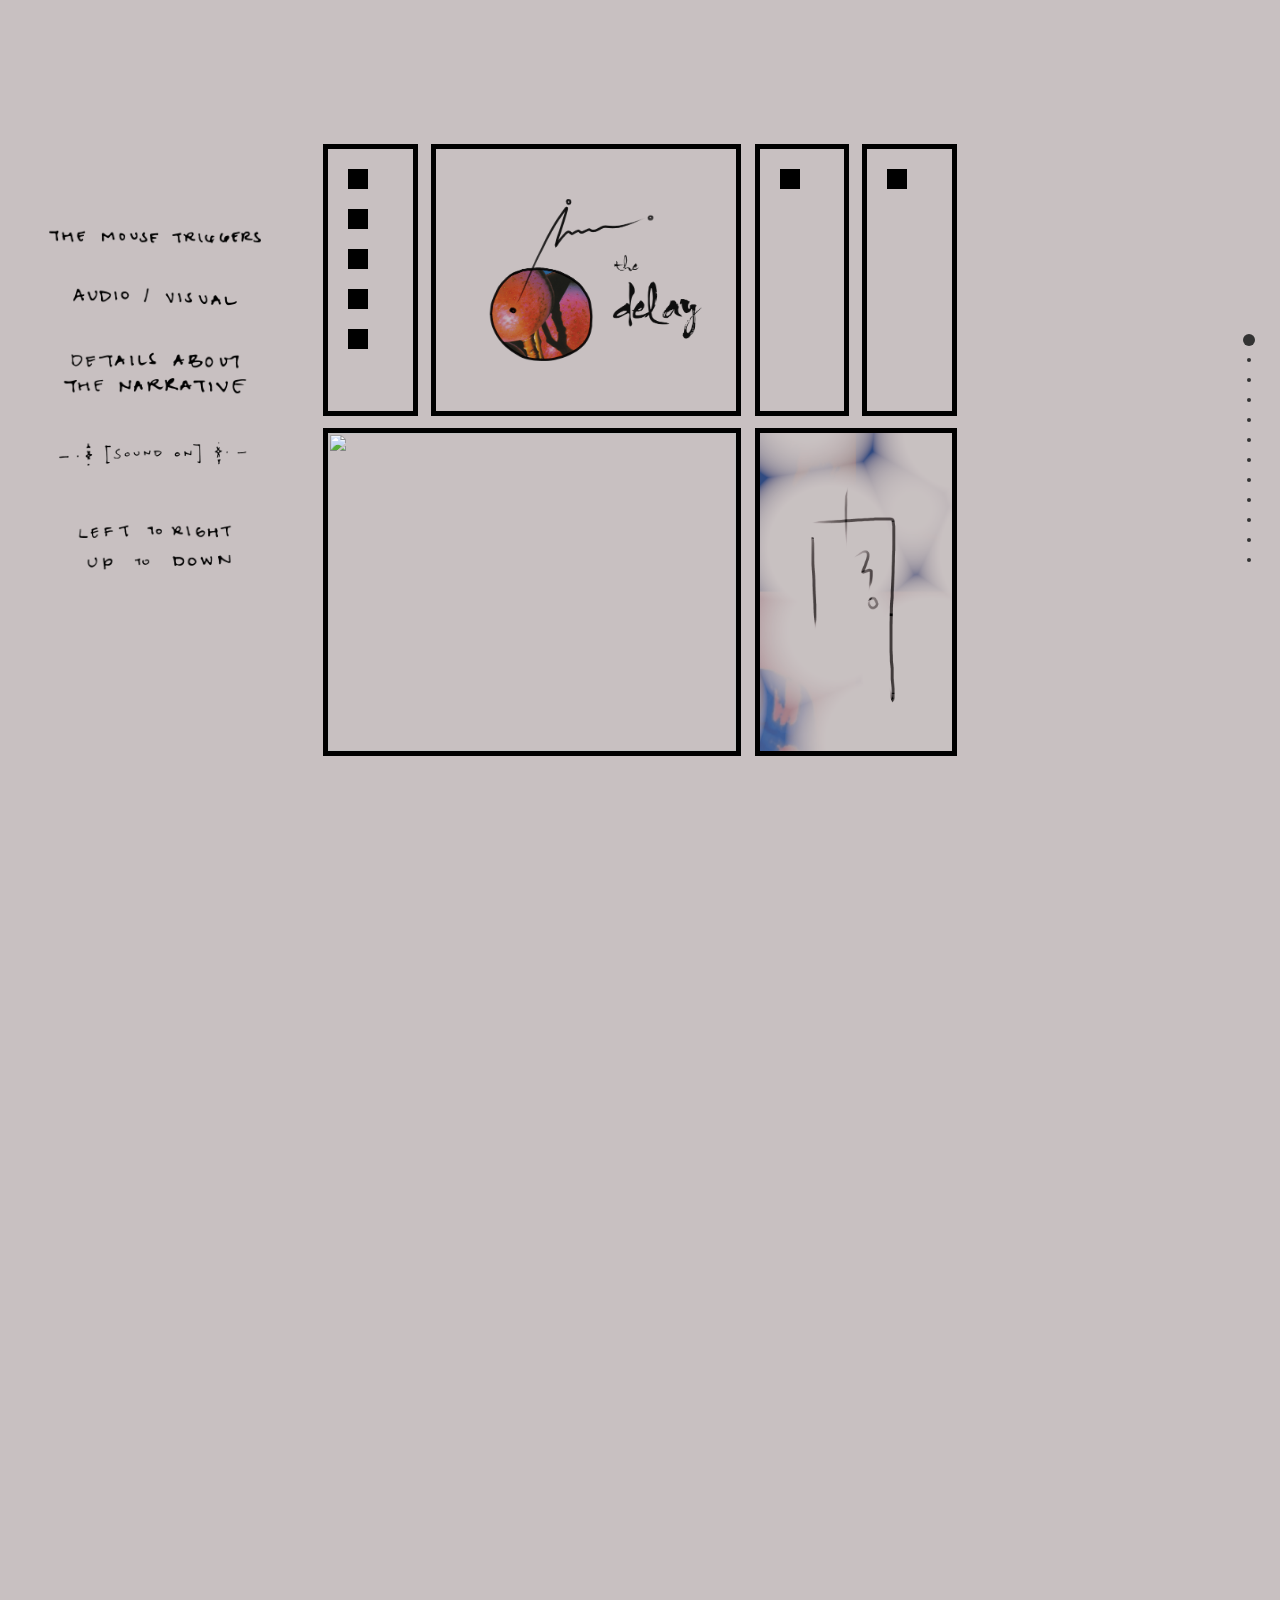
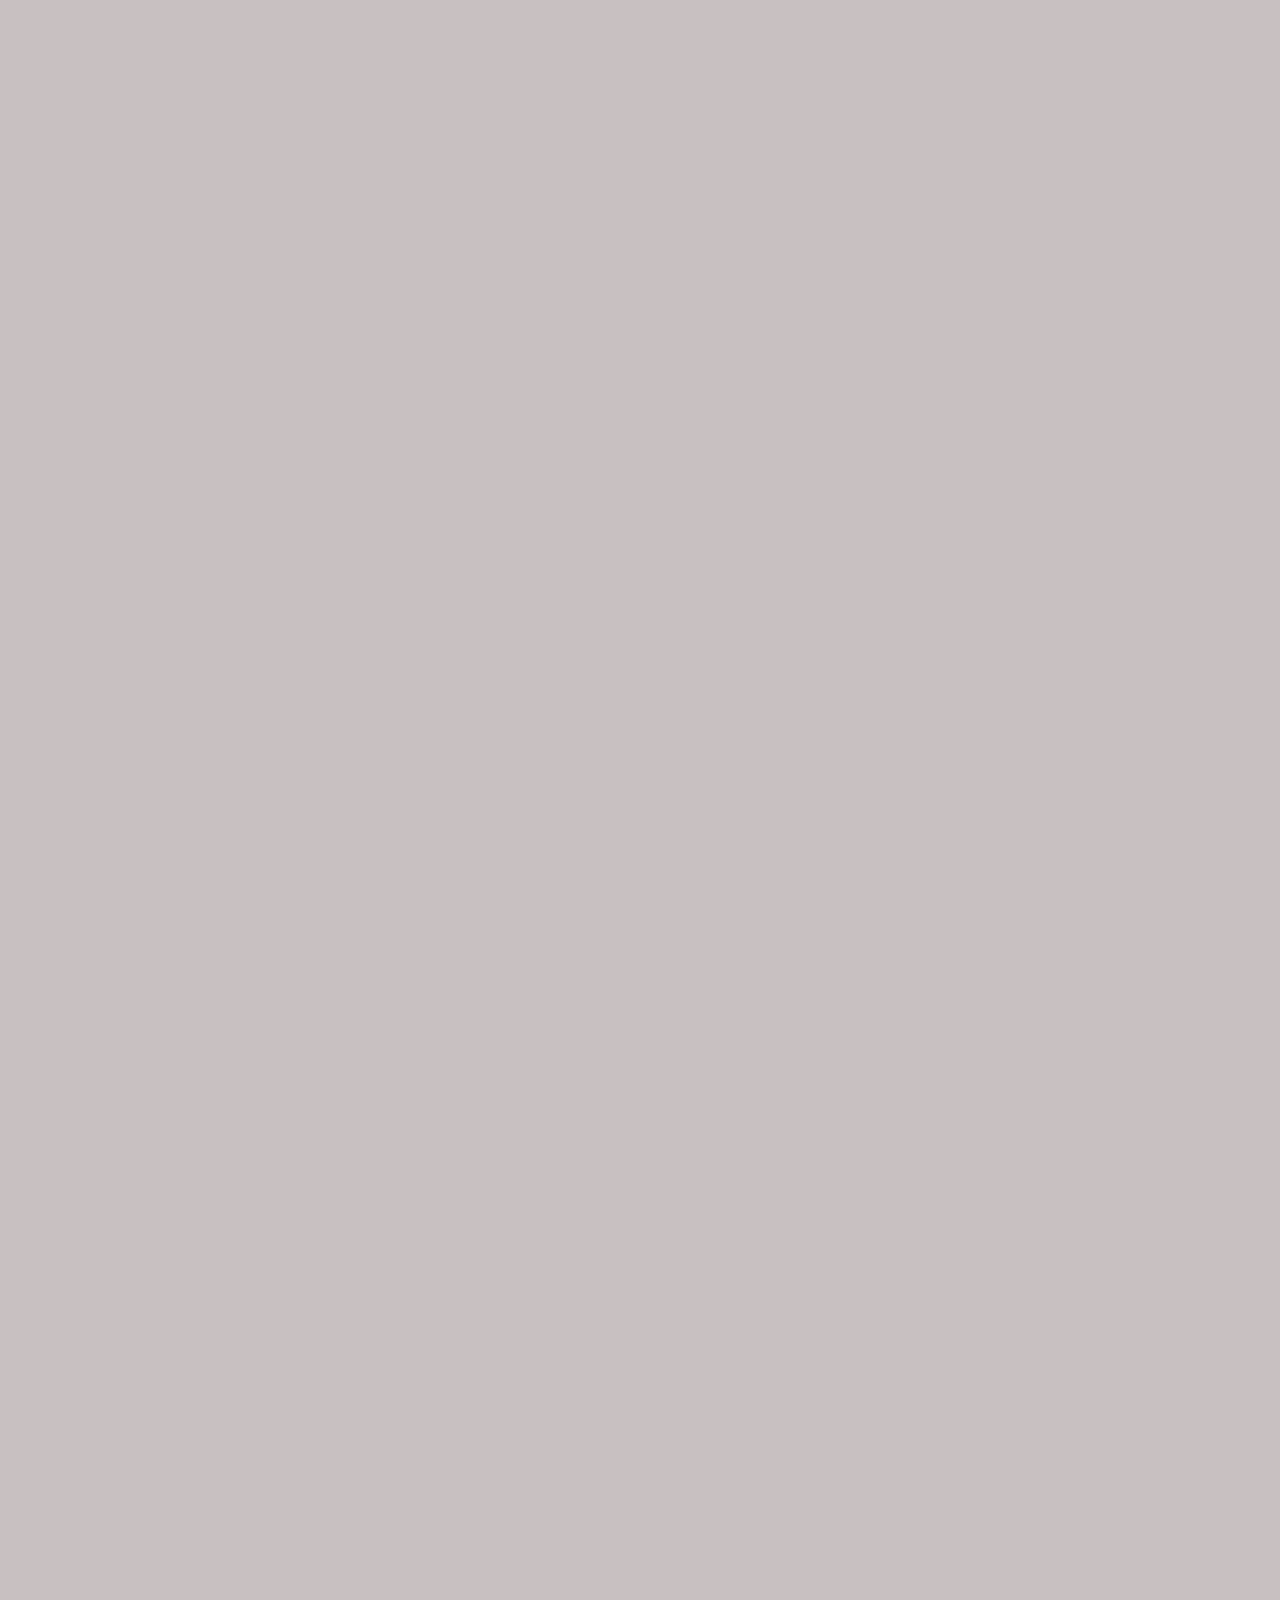
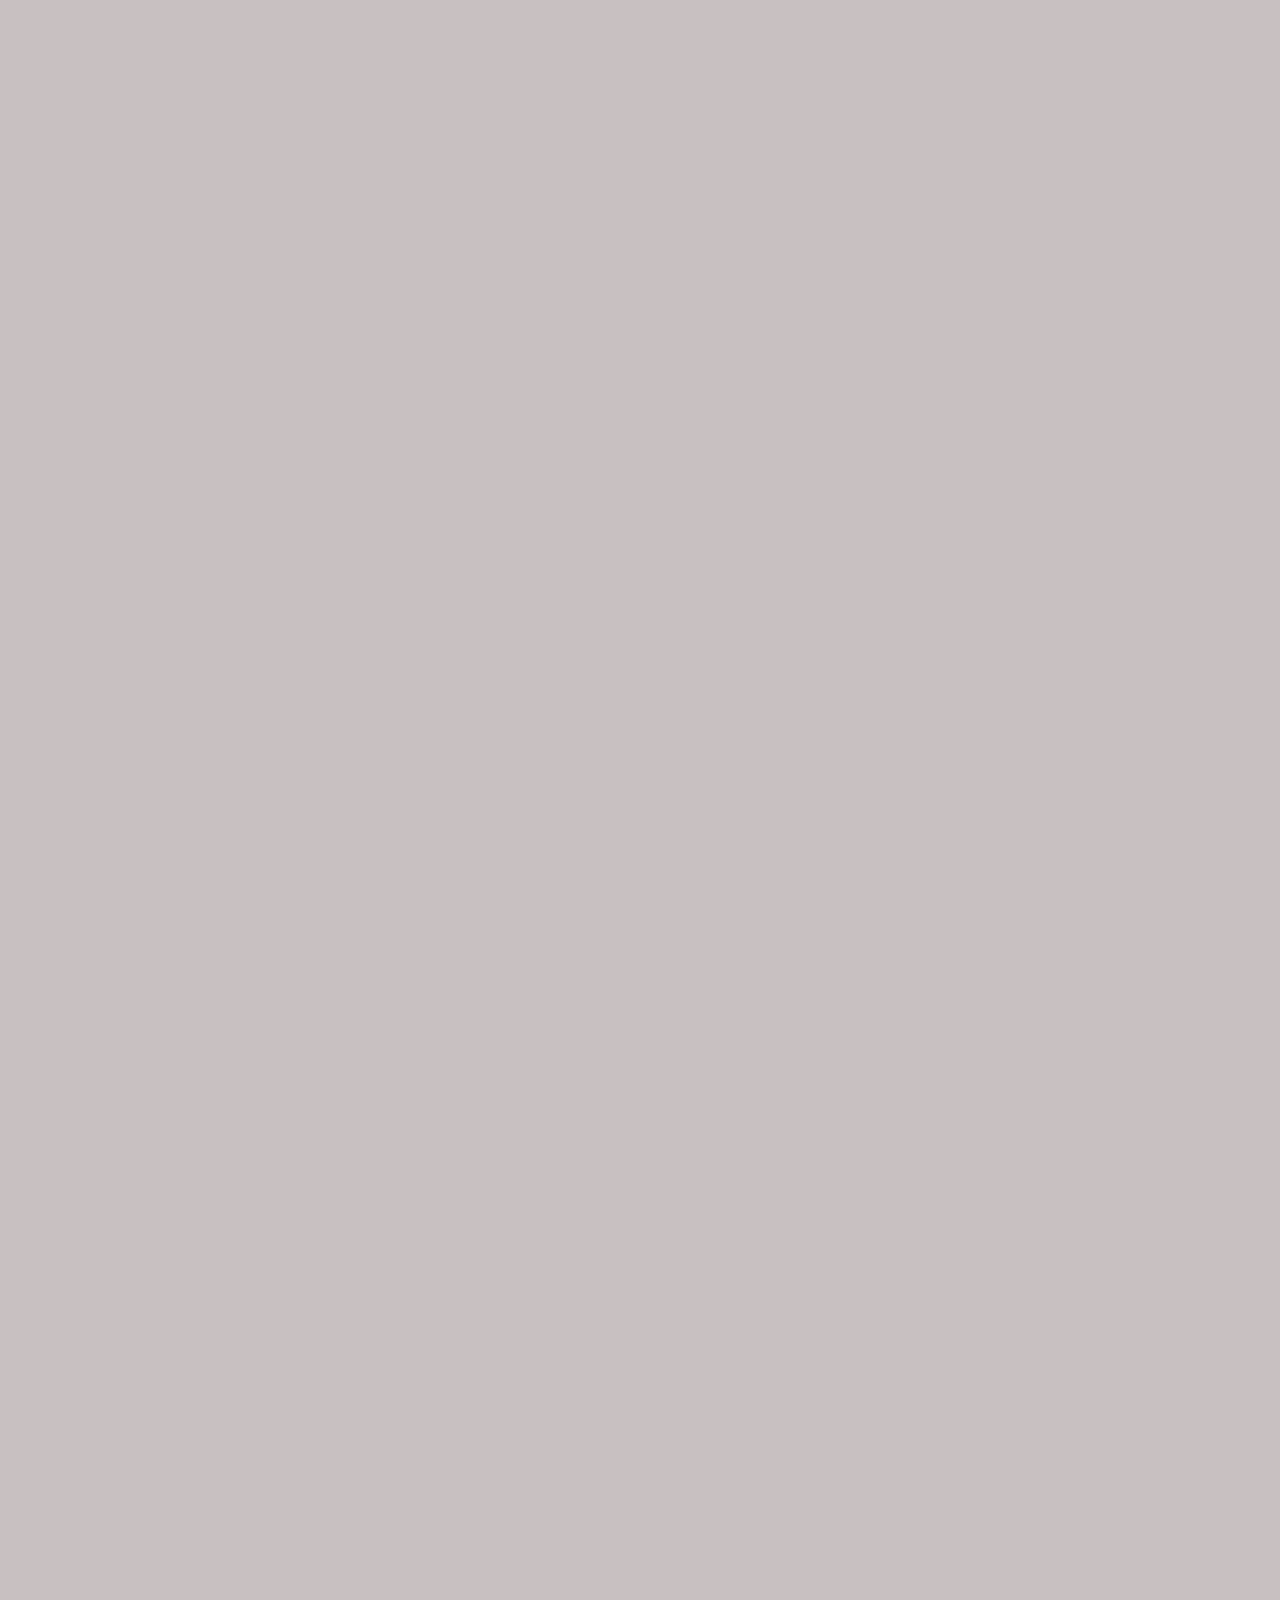
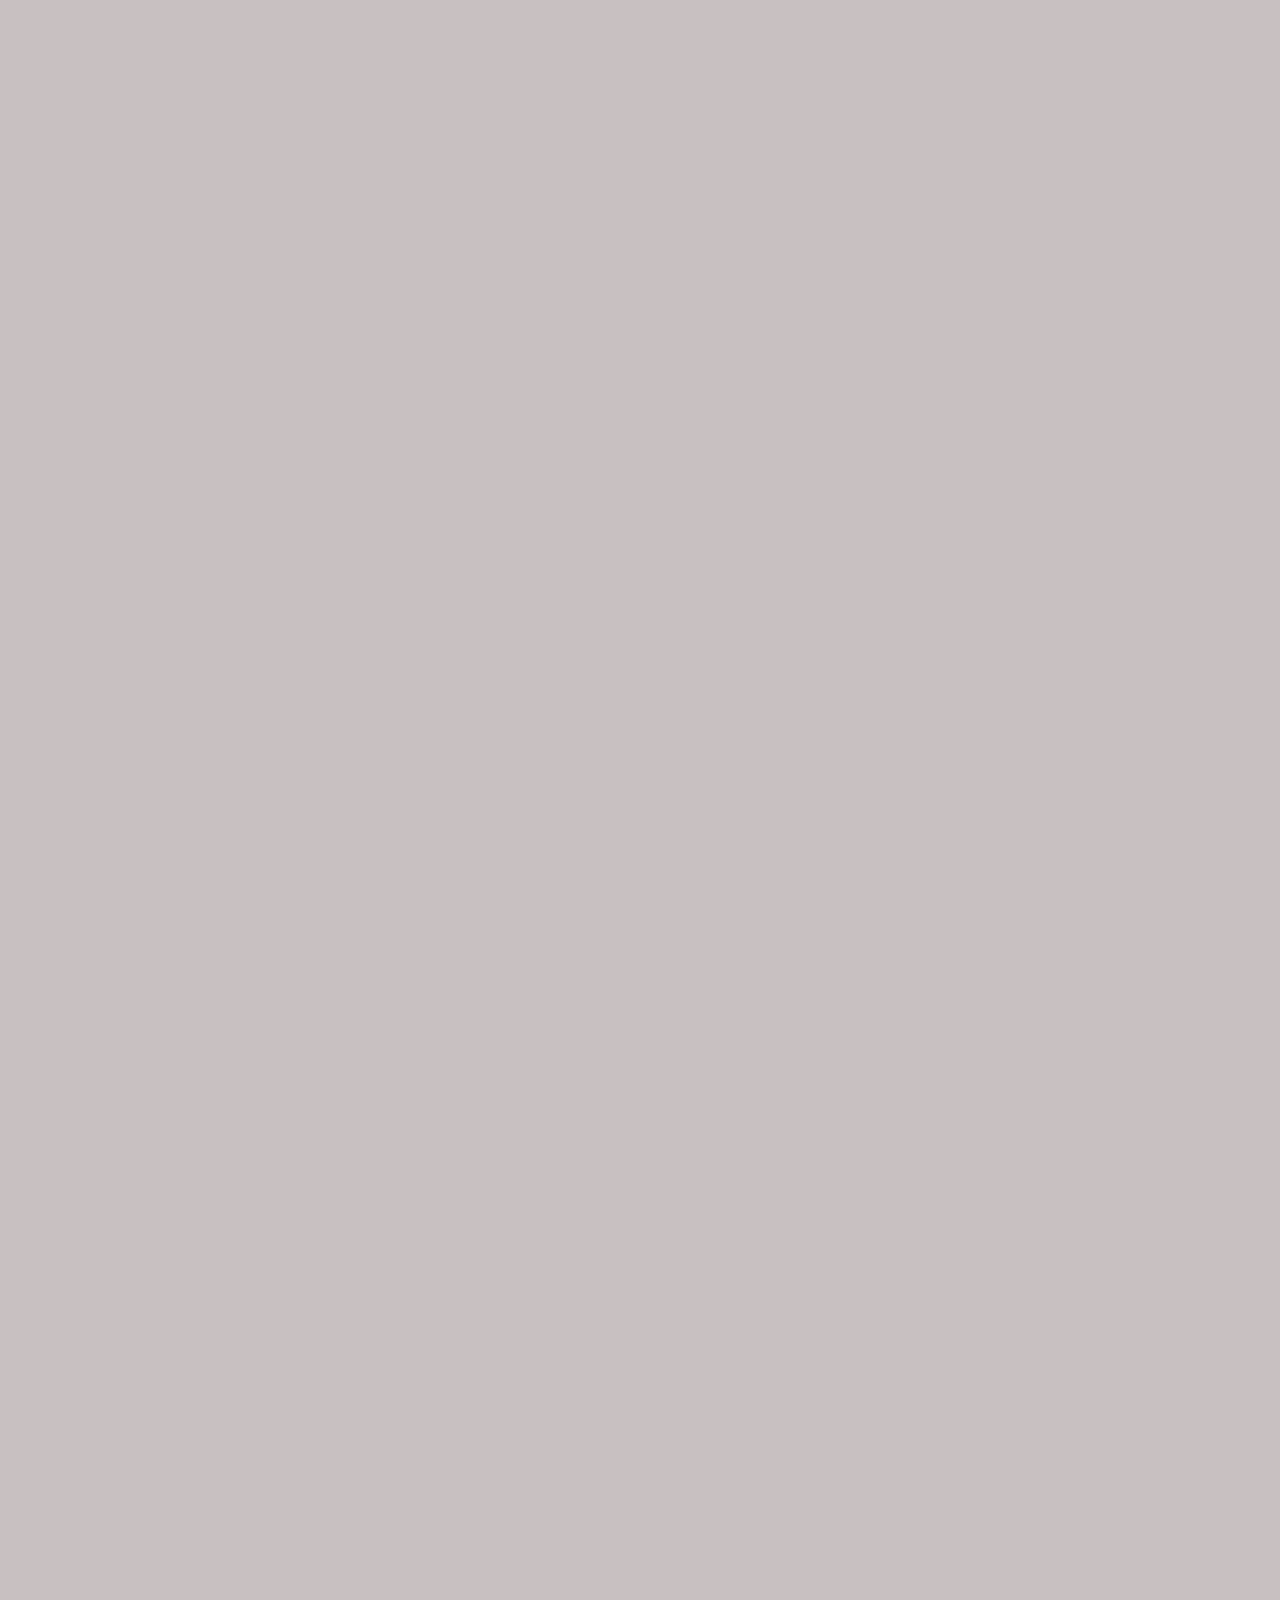
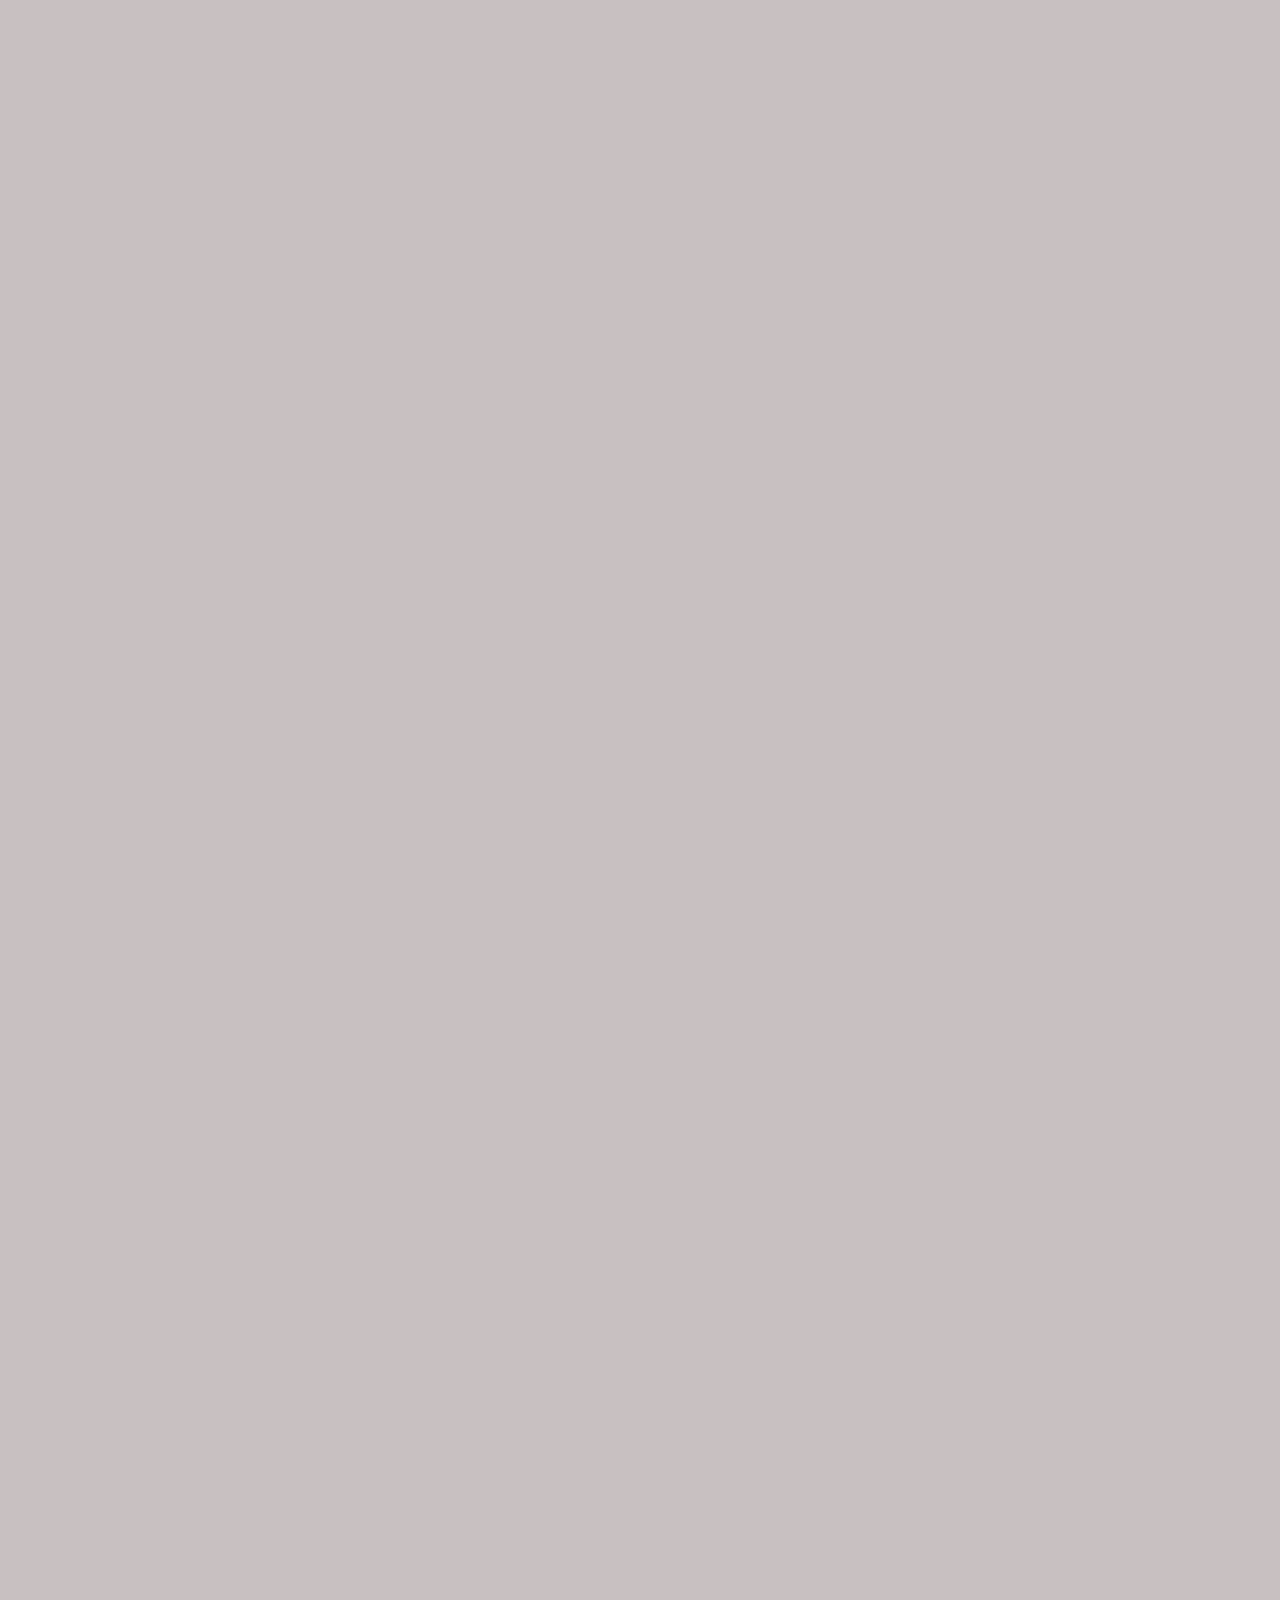
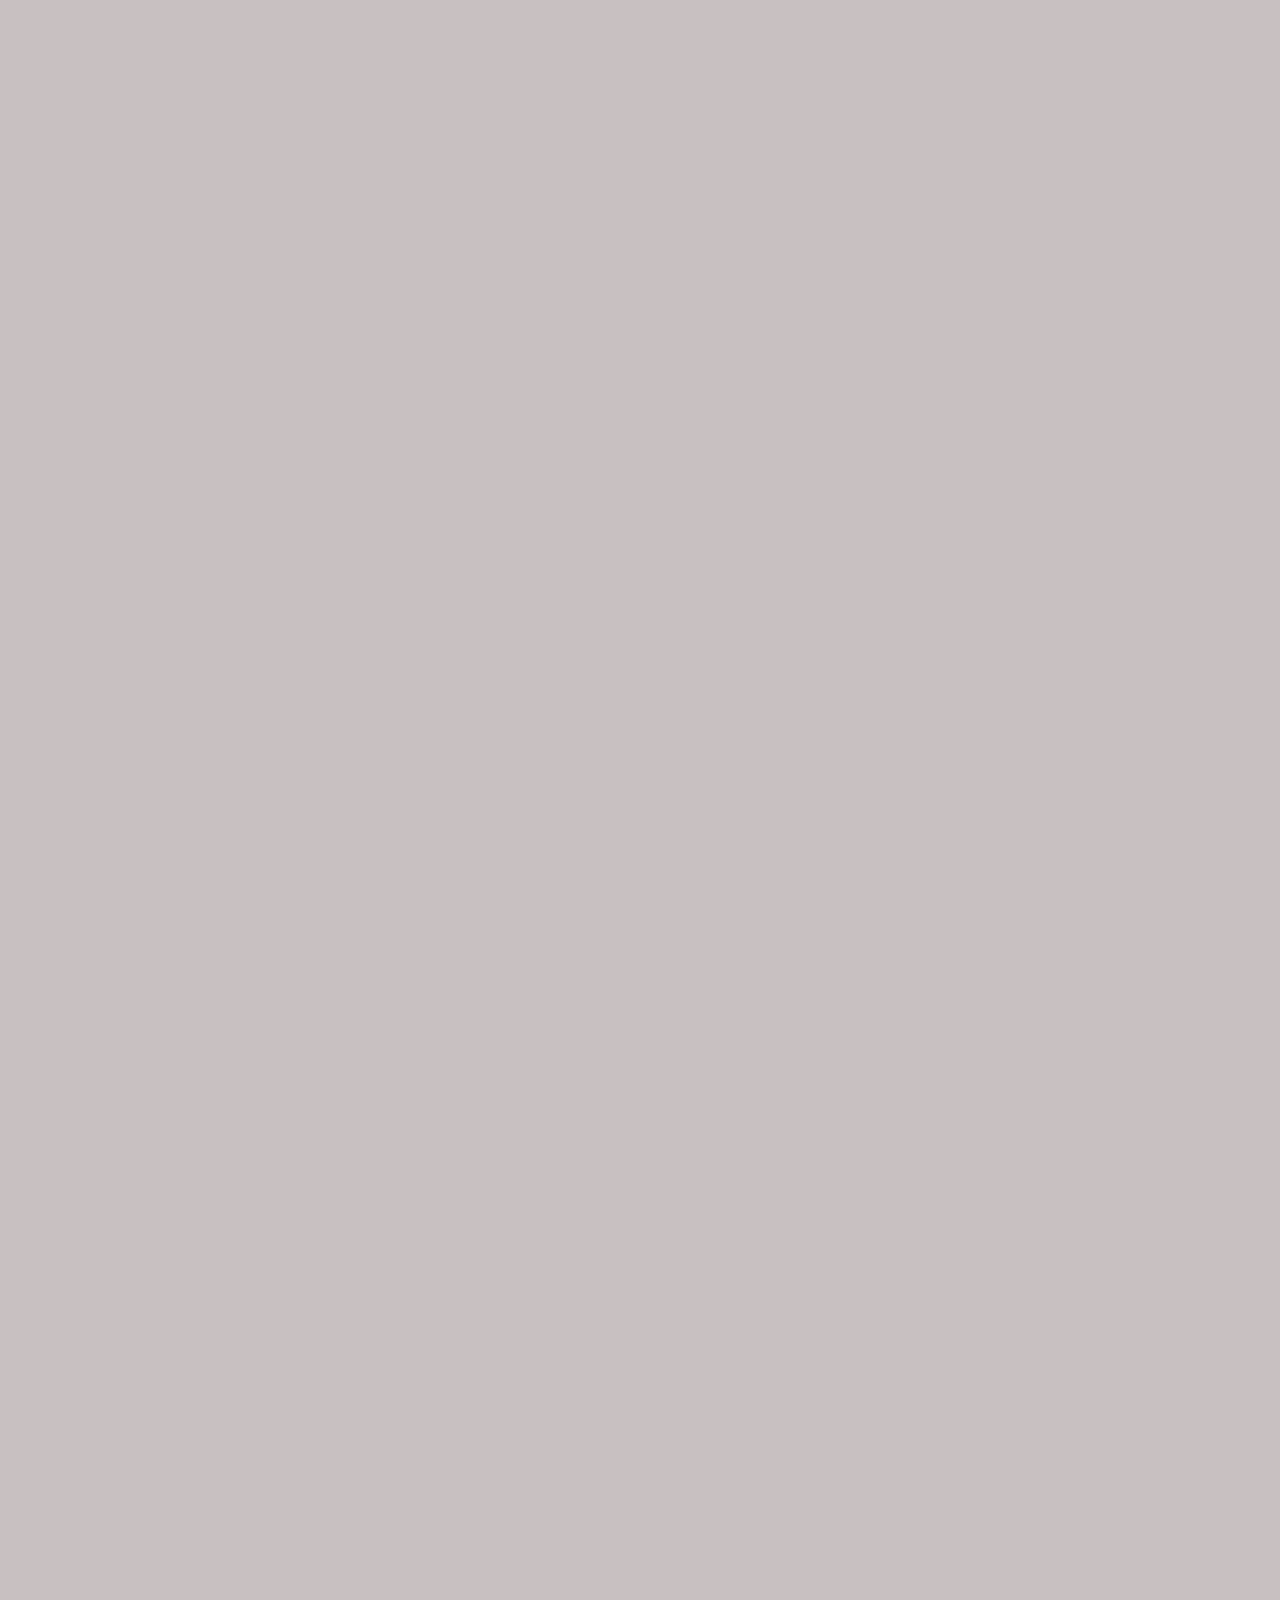
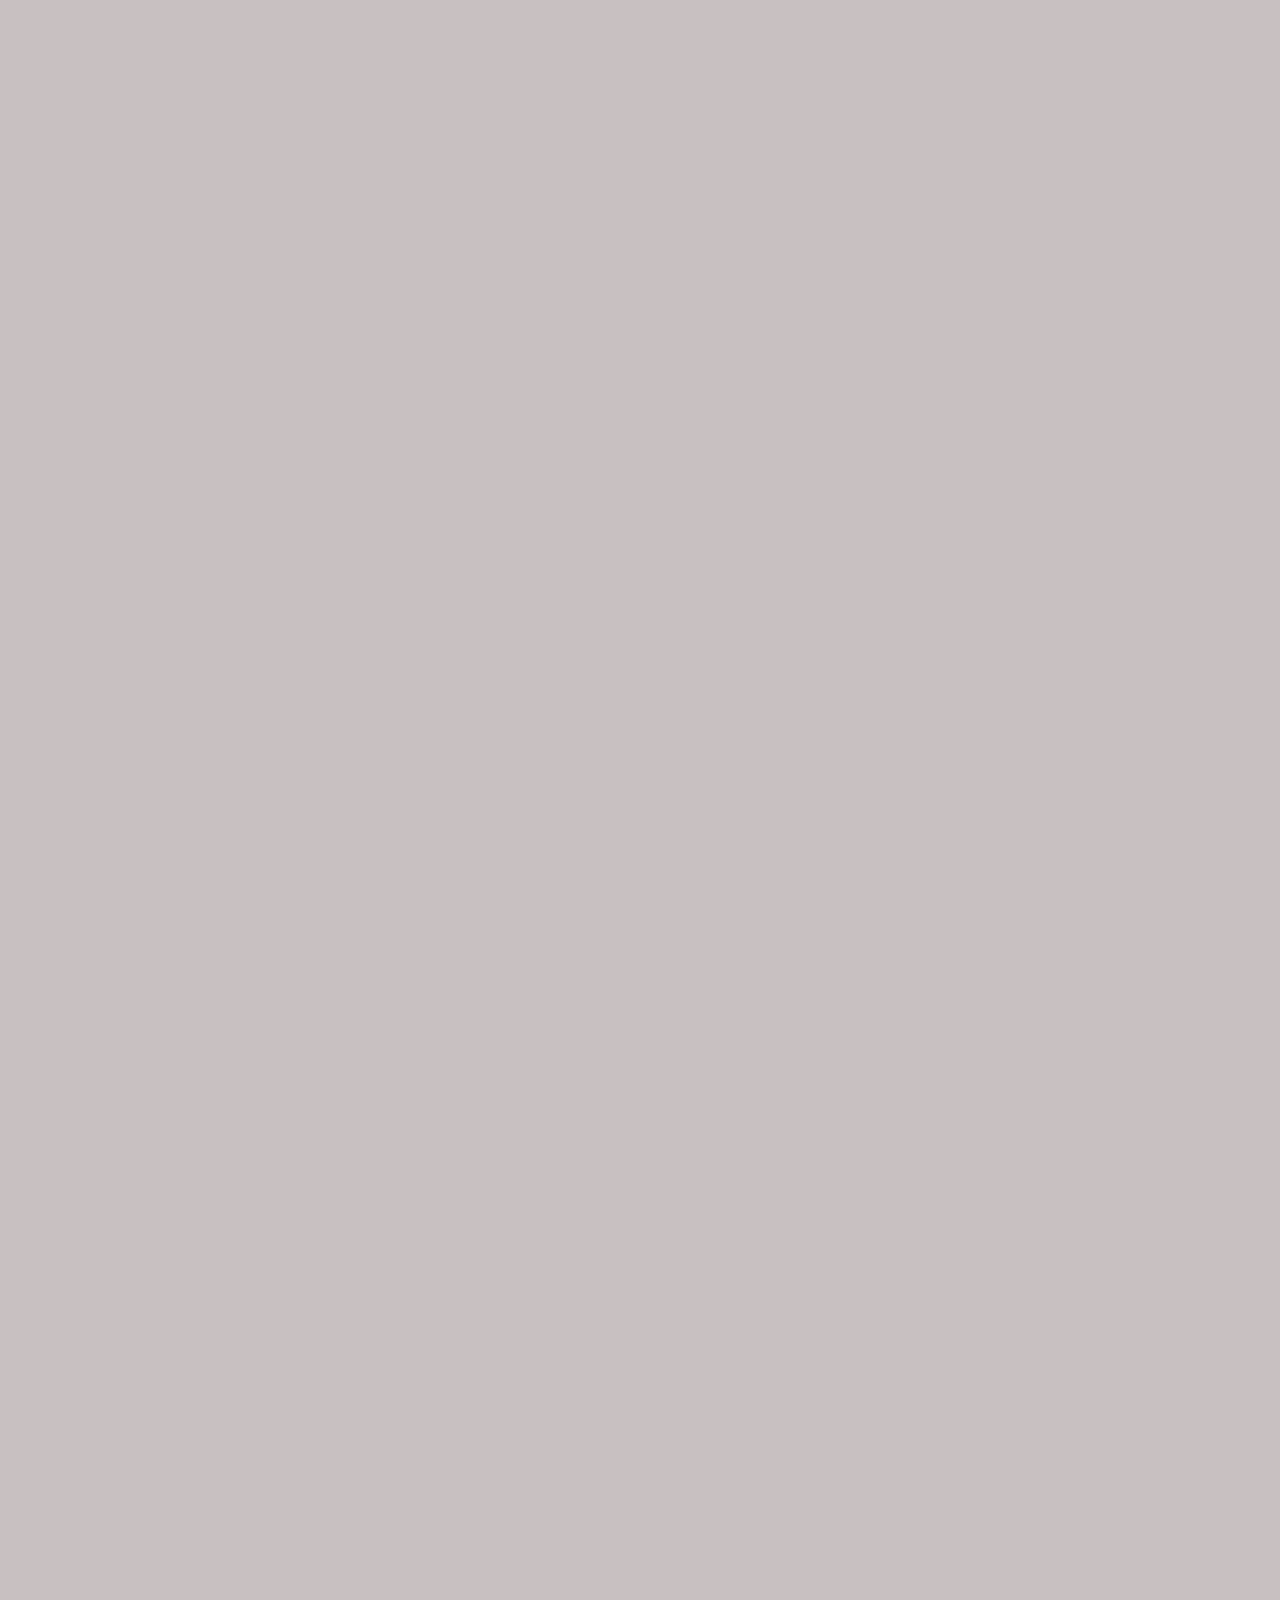
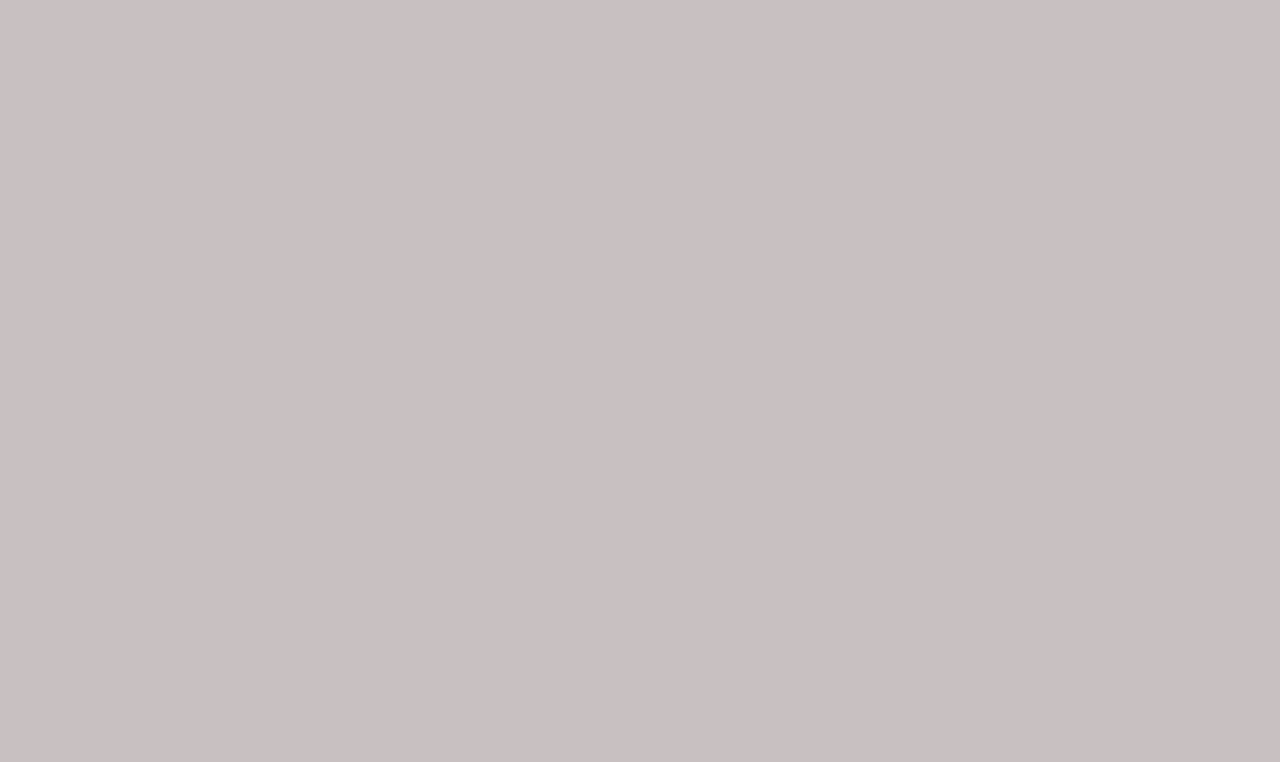
==== index.html @ 2e416e40 "added more txt photos to story" ====
<!DOCTYPE html>
<html lang="en">

<head>
    <meta charset="UTF-8">
    <meta name="viewport" content="width=device-width, initial-scale=1.0">
    <meta http-equiv="X-UA-Compatible" content="ie=edge">
    <title>The Delay by Dalena Tran</title>
    <link rel="stylesheet" href="css/style.css">
    <link rel="stylesheet" href="css/fullpage.css">
</head>

<body>
    <audio id="bg" src="sounds/bg.wav" type="audio/mpeg" loop></audio>
    <audio class="introAudio">
        <!-- <source src="sounds/intro.wav" type="audio/mpeg"> -->
    </audio>
    <audio class="c1audio">
        <source src="sounds/c1-audio.wav" type="audio/mpeg">
    </audio>
    <audio class="c2audio">
        <source src="sounds/c2-audio.wav" type="audio/mpeg">
    </audio>
    <audio class="c3audio">
        <source src="sounds/c3-audio.wav" type="audio/mpeg">
    </audio>
    <audio class="c4">
        <source src="sounds/c4-audio.wav" type="audio/mpeg">
    </audio>
    <audio class="c5">
        <source src="sounds/c5-audio.wav" type="audio/mpeg">
    </audio>
    <audio class="c7audio">
        <source src="sounds/c7-audio.wav" type="audio/mpeg">
    </audio>
    <audio class="c8audio">
        <source src="sounds/c8-audio.wav" type="audio/mpeg">
    </audio>
    <audio class="c9audio">
        <source src="sounds/c9-audio.wav" type="audio/mpeg">
    </audio>
    <audio class="c10audio">
        <source src="sounds/c10-audio.wav" type="audio/mpeg">
    </audio>
    <div id="fullPage">
        <div id="wrapper">
            <div class="section s0">
                <div class="layout">
                    <div class="imgtxtA introAudio hoverElem panel p0">
                        <img src="img/intro3.png" alt="">
                    </div>
                    <div class="imgtxtB p0txt2"><img data-src="img/c0-txt2.png" alt=""></div>
                    <div class="panel e1">
                        <div></div>
                        <div></div>
                        <div></div>
                        <div></div>
                        <div></div>
                    </div>
                    <div class="imgtxtA hoverElem panel e2">
                        <div></div>
                    </div>
                    <div class="imgtxtB p0txt3"><img data-src="img/c0-txt3.png" alt=""></div>

                    <div class="imgtxtA hoverElem panel e3">
                        <div></div>
                    </div>
                    <div class="imgtxtB p0txt4"><img data-src="img/c0-txt4.png" alt=""></div>

                    
                    <div class="p0txt1"><img data-src="img/c0-txt1.png" alt=""></div>
                    <div data-linenum="1" class="imgtxtA c1audio hoverElem panel p1"><img data-src="img/c1.png" alt=""></div>
                    <div class="imgtxtB p1txt"><img data-src="img/c1-txt.png" alt=""></div>
                    <div data-linenum="2" class="imgtxtA c2audio hoverElem panel p2"><img data-src="img/c2.png" alt=""></div>
                    <div class="imgtxtB p2txt"><img data-src="img/c2-txt.png" alt=""></div>

                </div>

            </div>
            <div class="section s1">
                <div class="layout">
                    <div data-linenum="3" class="imgtxtA c3audio hoverElem panel p3"><img data-src="img/c3.png" alt="">
                    </div>
                    <div class="imgtxtB p3txt"><img data-src="img/c3-txt.png" alt=""></div>
                    <div data-linenum="4" class="imgtxtA c4 hoverElem panel p4"><img data-src="img/c4.png" alt=""></div>
                    <div class="imgtxtB p4txt"><img data-src="img/c4-txt.png" alt=""></div>
                    <div data-linenum="5" class="imgtxtA c5 hoverElem panel p5"><img data-src="img/c5.png" alt=""></div>
                    <div class="imgtxtB p5txt"><img data-src="img/c5-txt.png" alt=""></div>
                    <div data-linenum="6" class="imgtxtA c4 hoverElem panel p6"><img data-src="img/c6.png" alt=""></div>
                    <div class="imgtxtB p6txt"><img data-src="img/c6-txt.png" alt=""></div>
                    <div data-linenum="7" class="imgtxtA c7audio hoverElem panel p7"><img data-src="img/c7.png" alt="">
                    </div>
                    <div class="imgtxtB p7txt"><img data-src="img/c7-txt.png" alt=""></div>

                </div>
            </div>
            <div class="section s2">
                <div class="layout">
                    <div data-linenum="8" class="imgtxtA c8audio noBord p8"><img data-src="img/c8.png" alt=""></div>
                    <div class="imgtxtB p8txt"><img data-src="img/c8-txt.png" alt=""></div>
                    <div data-linenum="9" class="imgtxtA c9audio hoverElem panel p9"><img data-src="img/c9.png" alt="">
                    </div>
                    <div class="imgtxtB p9txt"><img data-src="img/c9-txt.png" alt=""></div>
                    <div data-linenum="10" class="imgtxtA c10audio hoverElem panel p10"><img data-src="img/c10.gif"
                            alt=""></div>
                    <div class="imgtxtB p10txt"><img data-src="img/c10-txt.png" alt=""></div>
                </div>
            </div>
            <div class="section s3">
                <div class="layout">
                    <div data-linenum="11" class="imgtxtA hoverElem panel p11"><img data-src="img/c11.png" alt=""></div>
                    <div class="imgtxtB p11txt"><img data-src="img/c11-txt.png" alt=""></div>
                    <div data-linenum="12" class="imgtxtA hoverElem panel p12"><img data-src="img/c12.png" alt=""></div>
                    <div class="imgtxtB p12txt"><img data-src="img/c12-txt.png" alt=""></div>
                    <div data-linenum="13" class="imgtxtA hoverElem panel p13"><img data-src="img/c13.png" alt=""></div>
                    <div class="imgtxtB p13txt"><img data-src="img/c13-txt.png" alt=""></div>
                    <div data-linenum="14" class="imgtxtA hoverElem panel p14"><img data-src="img/c14.png" alt=""></div>
                    <div class="imgtxtB p14txt"><img data-src="img/c14-txt.png" alt=""></div>
                </div>
            </div>
            <div class="section s4">
                <div class="layout">
                    <div data-linenum="15" class="noBord p15"><img data-src="img/c15t.png" alt=""></div>
                    <div data-linenum="16" class="imgtxtA hoverElem panel p16"><img data-src="img/c15.gif" alt=""></div>
                    <div class="imgtxtB p15txt"><img data-src="img/c15-txt.png" alt=""></div>
                </div>
            </div>
            <div class="section s5">
                <div class="layout">
                    <div data-linenum="17" class="imgtxtA hoverElem panel p17"><img data-src="img/c16.png" alt=""></div>
                    <div class="imgtxtB p16txt"><img data-src="img/c16-txt.png" alt=""></div>
                    <div data-linenum="18" class="imgtxtA hoverElem panel p18"><img data-src="img/c17.png" alt=""></div>
                    <div class="imgtxtB p17txt"><img data-src="img/c17-txt.png" alt=""></div>


                </div>
            </div>
            <div class="section s6">
                <div class="layout">
                    <div data-linenum="19" class="imgtxtA hoverElem panel p19"><img data-src="img/c18.png" alt=""></div>
                    <div class="imgtxtB p18txt"><img data-src="img/c18-txt.png" alt=""></div>
                    <div data-linenum="20" class="hoverElem panel p20"><img data-src="img/c19.png" alt=""></div>
                    <div data-linenum="21" class="hoverElem panel p21"><img data-src="img/c20.gif" alt=""></div>
                    <div data-linenum="22" class="hoverElem panel p22"><img data-src="img/c21.gif" alt=""></div>
                </div>
            </div>
            <div class="section s7">
                <div class="layout">
                    <div data-linenum="23" class="noBord p23"><img data-src="img/c22.png" alt=""></div>
                    <div data-linenum="24" class="hoverElem panel p24"><img data-src="img/c23.gif" alt=""></div>
                    <div data-linenum="25" class="hoverElem panel p25"><img data-src="img/c24.png" alt=""></div>
                    <div data-linenum="26" class="hoverElem panel p26"><img data-src="img/c25.png" alt=""></div>
                </div>
            </div>
            <div class="section s8">
                <div class="layout">
                    <div data-linenum="27" class="noBord bordPad p27"><img data-src="img/c26.png" alt="">
                    </div>
                    <div data-linenum="28" class="hoverElem panel p28"><img data-src="img/c27-cutv2.png" alt="">
                    </div>
                    <div data-linenum="29" class="hoverElem panel p29"><img data-src="img/C28.gif" alt=""></div>
                </div>
            </div>
            <div class="section s9">
                <div class="layout">
                    <div data-linenum="30" class="hoverElem panel p30"><img data-src="img/c29.png" alt=""></div>
                    <div data-linenum="31" class="hoverElem panel p31"><img data-src="img/C28.gif" alt=""></div>
                    <div data-linenum="32" class="hoverElem panel p32"><img data-src="img/C28.gif" alt=""></div>
                    <div data-linenum="33" class="hoverElem panel p33"><img data-src="img/C28.gif" alt=""></div>
                </div>
            </div>
            <div class="section s10">
                <div class="layout">
                    <div data-linenum="34" class="hoverElem panel p34"><img data-src="img/c33.gif"
                            alt="Affirmation by Assata Shakur"></div>
                    <div data-linenum="35" class="noBord bordPad p35"><img data-src="img/c34.png" alt="">
                    </div>
                    <div data-linenum="36" class="hoverElem panel p36"><img data-src="img/c35.gif" alt=""></div>
                </div>
            </div>
            <div class="section s10">
                <div class="layout">
                    <div class="hoverElem noBord bordPad ptbc"><img data-src="img/tbc.png" alt=""></div>
                </div>
            </div>
        </div>

    </div>
    <div class="textContainer">
        <div class="storyText">
        </div>
    </div>
    <script src="js/jquery-3.4.0.min.js"></script>
    <script type="text/javascript" src="js/jquery.lazy.min.js"></script>
    <script type="text/javascript" src="js/jquery.lazy.picture.min.js"></script>
    <script src="js/fullpage.js"></script>
    <script src="js/script.js"></script>

</body>

</html>
---- css/style.css ----
@font-face {
  font-family: Chivo;
  src: url('font/Chivo.ttf');
}

body {
  margin: 0;
  background: #C8C0C1;
  display: flex;
}

img {
  display: block;
  width: 100%;
  object-fit: contain;
}

.panel {
  border: 5px solid #000;
  cursor: url("img/ball2.cur"), auto;
  transition: 0.3s;
}

.noBord {
  border: none;
}


.bordPad {
  padding-left: 6px;
  padding-top: 5px;
}

.bordCorn {
  border-block-end: solid;
  writing-mode: horizontal-tb;
  border-top: 10px solid #000;
  border-left: 10px solid #000;
  border-right: none;
  border-bottom: none;
}

.textContainer {
  position: fixed;
  top: 25vh;
  left: 0px;
  width: 32vw;
  height: 18vh;
  background: transparent;
  box-sizing: border-box;
  display: none;
  align-items: center;
  justify-content: center;


}


.storyText {
  background: #a38b93;
  padding: 2vmin 6vmin;
  color: #000;
  font-family: "Chivo";
  font-size: 24px;
  line-height: 38px;
  text-align: justify;
  vertical-align: middle;
  max-height: 17vh;
  overflow: hidden;
  border: 5px solid #000;
  box-shadow: 5px 5px #000;

}


#wrapper {
  width: 100%;
  max-width: 100vw;
  margin: 0 auto;
}

.layout {
  display: grid;
  grid-gap: .75rem .85rem;
  grid-template-columns: repeat(12, 1fr);
}


.panel img {
  width: 100%;
  height: 100%;
  object-fit: cover;
  transition: all .2s ease-in;
  /* filter: blur(1px); */

}

.panel img:hover {
  width: 100%;
  height: 100%;
  object-fit: cover;
  /* filter: blur(0px); */
}

.arrowActive {
  box-shadow: 5px 5px #000;
}

.arrowActive img {
  width: 100%;
  height: 100%;
  object-fit: cover;
  filter: blur(0px);
}

.noHov img {
  filter: blur(0px);
}

.panel>div {
  width: 20px;
  height: 20px;
  background: #000;
  margin: 20px;
}

.e1 {
  grid-column: 4/5;
}

.e2 {
  grid-column: 8/9;
}

.e3 {
  grid-column: 9/10;
}

.p0 {
  grid-row: 1;
  grid-column: 5/8;
  display: flex;
  padding-top: 50px;
  padding-bottom: 50px;
}

.p0txt1 {
  grid-row: 1/3;
  grid-column: 1/4;
}

.p0txt2 {
  grid-row: 1/3;
  grid-column: 10/13;
}

.p0txt3 {
  grid-row: 1/3;
  grid-column: 10/13;
}

.p0txt4 {
  grid-row: 1/3;
  grid-column: 10/13;
}


.p1 {
  grid-row: 2/3;
  grid-column: 4/8;
}

.p1txt {
  grid-row: 1/3;
  grid-column: 1/4;
}

.p2 {
  grid-row: 2/3;
  grid-column: 8/10;
}

.p2txt {
  grid-row: 1/3;
  grid-column: 10/13;
}


.t3-l {
  grid-row: 1/2;
  grid-column: 1/4;
}

.t3-r {
  grid-row: 1/2;
  grid-column: 10/13;
}

.p3 {
  grid-row: 2;
  grid-column: 4/10;
}

.p3txt {
  grid-row: 2;
  grid-column: 2/4;
}

.p4 {
  grid-row: 3;
  grid-column: 4/5;
}

.p4txt {
  grid-row: 3;
  grid-column: 2/4;
}


.p5 {
  grid-row: 3;
  grid-column: 5/6;
}

.p5txt {
  grid-row: 3;
  grid-column: 2/4;
}

.p6 {
  grid-row: 3;
  grid-column: 6/7;
}

.p6txt {
  grid-row: 3;
  grid-column: 2/4;
}

.p7 {
  grid-row: 3;
  grid-column: 7/10;
}

.p7txt {
  grid-row: 3;
  grid-column: 10/12;
}


.p8 {
  grid-row: 1/2;
  grid-column: 4/6;
  align-self: center;
}

.p8txt {
  grid-row: 1/3;
  grid-column: 1/4;
}


.p9 {
  grid-row: 1/2;
  grid-column: 6/10;
}

.p9txt {
  grid-row: 1/3;
  grid-column: 10/13;
}

.p10 {
  grid-row: 2/3;
  grid-column: 4/10;
}

.p10txt {
  grid-row: 1/3;
  grid-column: 1/4;
}

.p11 {
  grid-row: 1/2;
  grid-column: 4/6;
}

.p11txt {
  grid-row: 1/3;
  grid-column: 1/4;
}

.p12 {
  grid-row: 1/2;
  grid-column: 6/10;
}

.p12txt {
  grid-row: 1/3;
  grid-column: 10/13;
}

.p13 {
  grid-row: 2/3;
  grid-column: 4/7;
}

.p13txt {
  grid-row: 1/3;
  grid-column: 1/4;
}

.p14 {
  grid-row: 2/3;
  grid-column: 7/10;
}

.p14txt {
  grid-row: 1/3;
  grid-column: 10/12;
}

.p15 {
  grid-row: 1/2;
  grid-column: 3/5;
}

.p15txt {
  grid-row: 1/2;
  grid-column: 10/12;
}

.p16 {
  grid-row: 1/2;
  grid-column: 5/10;
}

.p16txt {
  grid-row: 1/3;
  grid-column: 10/12;
}

.p17 {
  grid-row: 1/2;
  grid-column: 4/10;
}
.p17txt {
  grid-row: 1/3;
  grid-column: 1/4;
}

.p18 {
  grid-row: 2/3;
  grid-column: 4/10;
}


.p19 {
  grid-row: 1 / 4;
  grid-column: 4/6;
}

.p20 {
  grid-row: 1;
  grid-column: 6/10;
}

.p21 {
  grid-row: 2;
  grid-column: 6/10;
}

.p22 {
  grid-row: 3;
  grid-column: 6/10;
}

.p23 {
  grid-row: 1 / 2;
  grid-column: 4/10;
}

.p24 {
  grid-row: 2 / 3;
  grid-column: 4/7;
}

.p25 {
  grid-row: 2 / 3;
  grid-column: 7/10;
}

.p26 {
  grid-row: 3 / 4;
  grid-column: 4/10;
}

.p27 {
  grid-row: 1 / 2;
  grid-column: 4/7;
}

.p28 {
  grid-row: 1 / 2;
  grid-column: 7/10;
}

.p29 {
  grid-row: 2 / 3;
  grid-column: 4/10;
}

.p30 {
  grid-row: 1 / 2;
  grid-column: 4/10;
}

.p31 {
  grid-row: 2 / 3;
  grid-column: 4/6;
}

.p32 {
  grid-row: 2 / 3;
  grid-column: 6/8;
}

.p33 {
  grid-row: 2 / 3;
  grid-column: 8/10;
}

.p34 {
  grid-row: 1 / 2;
  grid-column: 4/10;
}

.p35 {
  grid-row: 2 / 3;
  grid-column: 4/7;
}

.p36 {
  grid-row: 2 / 3;
  grid-column: 7/10;
}

.ptbc {
  grid-row: 1 / 2;
  grid-column: 4/10;
}
---- css/fullpage.css ----
/*!
 * fullPage 3.0.5
 * https://github.com/alvarotrigo/fullPage.js
 *
 * @license GPLv3 for open source use only
 * or Fullpage Commercial License for commercial use
 * http://alvarotrigo.com/fullPage/pricing/
 *
 * Copyright (C) 2018 http://alvarotrigo.com/fullPage - A project by Alvaro Trigo
 */
html.fp-enabled,
.fp-enabled body {
    margin: 0;
    padding: 0;
    overflow:hidden;

    /*Avoid flicker on slides transitions for mobile phones #336 */
    -webkit-tap-highlight-color: rgba(0,0,0,0);
}
.fp-section {
    position: relative;
    -webkit-box-sizing: border-box; /* Safari<=5 Android<=3 */
    -moz-box-sizing: border-box; /* <=28 */
    box-sizing: border-box;
}
.fp-slide {
    float: left;
}
.fp-slide, .fp-slidesContainer {
    height: 100%;
    display: block;
}
.fp-slides {
    z-index:1;
    height: 100%;
    overflow: hidden;
    position: relative;
    -webkit-transition: all 0.3s ease-out; /* Safari<=6 Android<=4.3 */
    transition: all 0.3s ease-out;
}
.fp-section.fp-table, .fp-slide.fp-table {
    display: table;
    table-layout:fixed;
    width: 100%;
}
.fp-tableCell {
    display: table-cell;
    vertical-align: middle;
    width: 100%;
    height: 100%;
}
.fp-slidesContainer {
    float: left;
    position: relative;
}
.fp-controlArrow {
    -webkit-user-select: none; /* webkit (safari, chrome) browsers */
    -moz-user-select: none; /* mozilla browsers */
    -khtml-user-select: none; /* webkit (konqueror) browsers */
    -ms-user-select: none; /* IE10+ */
    position: absolute;
    z-index: 4;
    top: 50%;
    cursor: pointer;
    width: 0;
    height: 0;
    border-style: solid;
    margin-top: -38px;
    -webkit-transform: translate3d(0,0,0);
    -ms-transform: translate3d(0,0,0);
    transform: translate3d(0,0,0);
}
.fp-controlArrow.fp-prev {
    left: 15px;
    width: 0;
    border-width: 38.5px 34px 38.5px 0;
    border-color: transparent #fff transparent transparent;
}
.fp-controlArrow.fp-next {
    right: 15px;
    border-width: 38.5px 0 38.5px 34px;
    border-color: transparent transparent transparent #fff;
}
.fp-scrollable {
    overflow: hidden;
    position: relative;
}
.fp-scroller{
    overflow: hidden;
}
.iScrollIndicator{
    border: 0 !important;
}
.fp-notransition {
    -webkit-transition: none !important;
    transition: none !important;
}
#fp-nav {
    position: fixed;
    z-index: 100;
    margin-top: -32px;
    top: 50%;
    opacity: 1;
    -webkit-transform: translate3d(0,0,0);
}
#fp-nav.fp-right {
    right: 17px;
}
#fp-nav.fp-left {
    left: 17px;
}
.fp-slidesNav{
    position: absolute;
    z-index: 4;
    opacity: 1;
    -webkit-transform: translate3d(0,0,0);
    -ms-transform: translate3d(0,0,0);
    transform: translate3d(0,0,0);
    left: 0 !important;
    right: 0;
    margin: 0 auto !important;
}
.fp-slidesNav.fp-bottom {
    bottom: 17px;
}
.fp-slidesNav.fp-top {
    top: 17px;
}
#fp-nav ul,
.fp-slidesNav ul {
  margin: 0;
  padding: 0;
}
#fp-nav ul li,
.fp-slidesNav ul li {
    display: block;
    width: 14px;
    height: 13px;
    margin: 7px;
    position:relative;
}
.fp-slidesNav ul li {
    display: inline-block;
}
#fp-nav ul li a,
.fp-slidesNav ul li a {
    display: block;
    position: relative;
    z-index: 1;
    width: 100%;
    height: 100%;
    cursor: pointer;
    text-decoration: none;
}
#fp-nav ul li a.active span,
.fp-slidesNav ul li a.active span,
#fp-nav ul li:hover a.active span,
.fp-slidesNav ul li:hover a.active span{
    height: 12px;
    width: 12px;
    margin: -6px 0 0 -6px;
    border-radius: 100%;
 }
#fp-nav ul li a span,
.fp-slidesNav ul li a span {
    border-radius: 50%;
    position: absolute;
    z-index: 1;
    height: 4px;
    width: 4px;
    border: 0;
    background: #333;
    left: 50%;
    top: 50%;
    margin: -2px 0 0 -2px;
    -webkit-transition: all 0.1s ease-in-out;
    -moz-transition: all 0.1s ease-in-out;
    -o-transition: all 0.1s ease-in-out;
    transition: all 0.1s ease-in-out;
}
#fp-nav ul li:hover a span,
.fp-slidesNav ul li:hover a span{
    width: 10px;
    height: 10px;
    margin: -5px 0px 0px -5px;
}
#fp-nav ul li .fp-tooltip {
    position: absolute;
    top: -2px;
    color: #fff;
    font-size: 14px;
    font-family: arial, helvetica, sans-serif;
    white-space: nowrap;
    max-width: 220px;
    overflow: hidden;
    display: block;
    opacity: 0;
    width: 0;
    cursor: pointer;
}
#fp-nav ul li:hover .fp-tooltip,
#fp-nav.fp-show-active a.active + .fp-tooltip {
    -webkit-transition: opacity 0.2s ease-in;
    transition: opacity 0.2s ease-in;
    width: auto;
    opacity: 1;
}
#fp-nav ul li .fp-tooltip.fp-right {
    right: 20px;
}
#fp-nav ul li .fp-tooltip.fp-left {
    left: 20px;
}
.fp-auto-height.fp-section,
.fp-auto-height .fp-slide,
.fp-auto-height .fp-tableCell{
    height: auto !important;
}

.fp-responsive .fp-auto-height-responsive.fp-section,
.fp-responsive .fp-auto-height-responsive .fp-slide,
.fp-responsive .fp-auto-height-responsive .fp-tableCell {
    height: auto !important;
}

/*Only display content to screen readers*/
.fp-sr-only{
    position: absolute;
    width: 1px;
    height: 1px;
    padding: 0;
    overflow: hidden;
    clip: rect(0, 0, 0, 0);
    white-space: nowrap;
    border: 0;
}
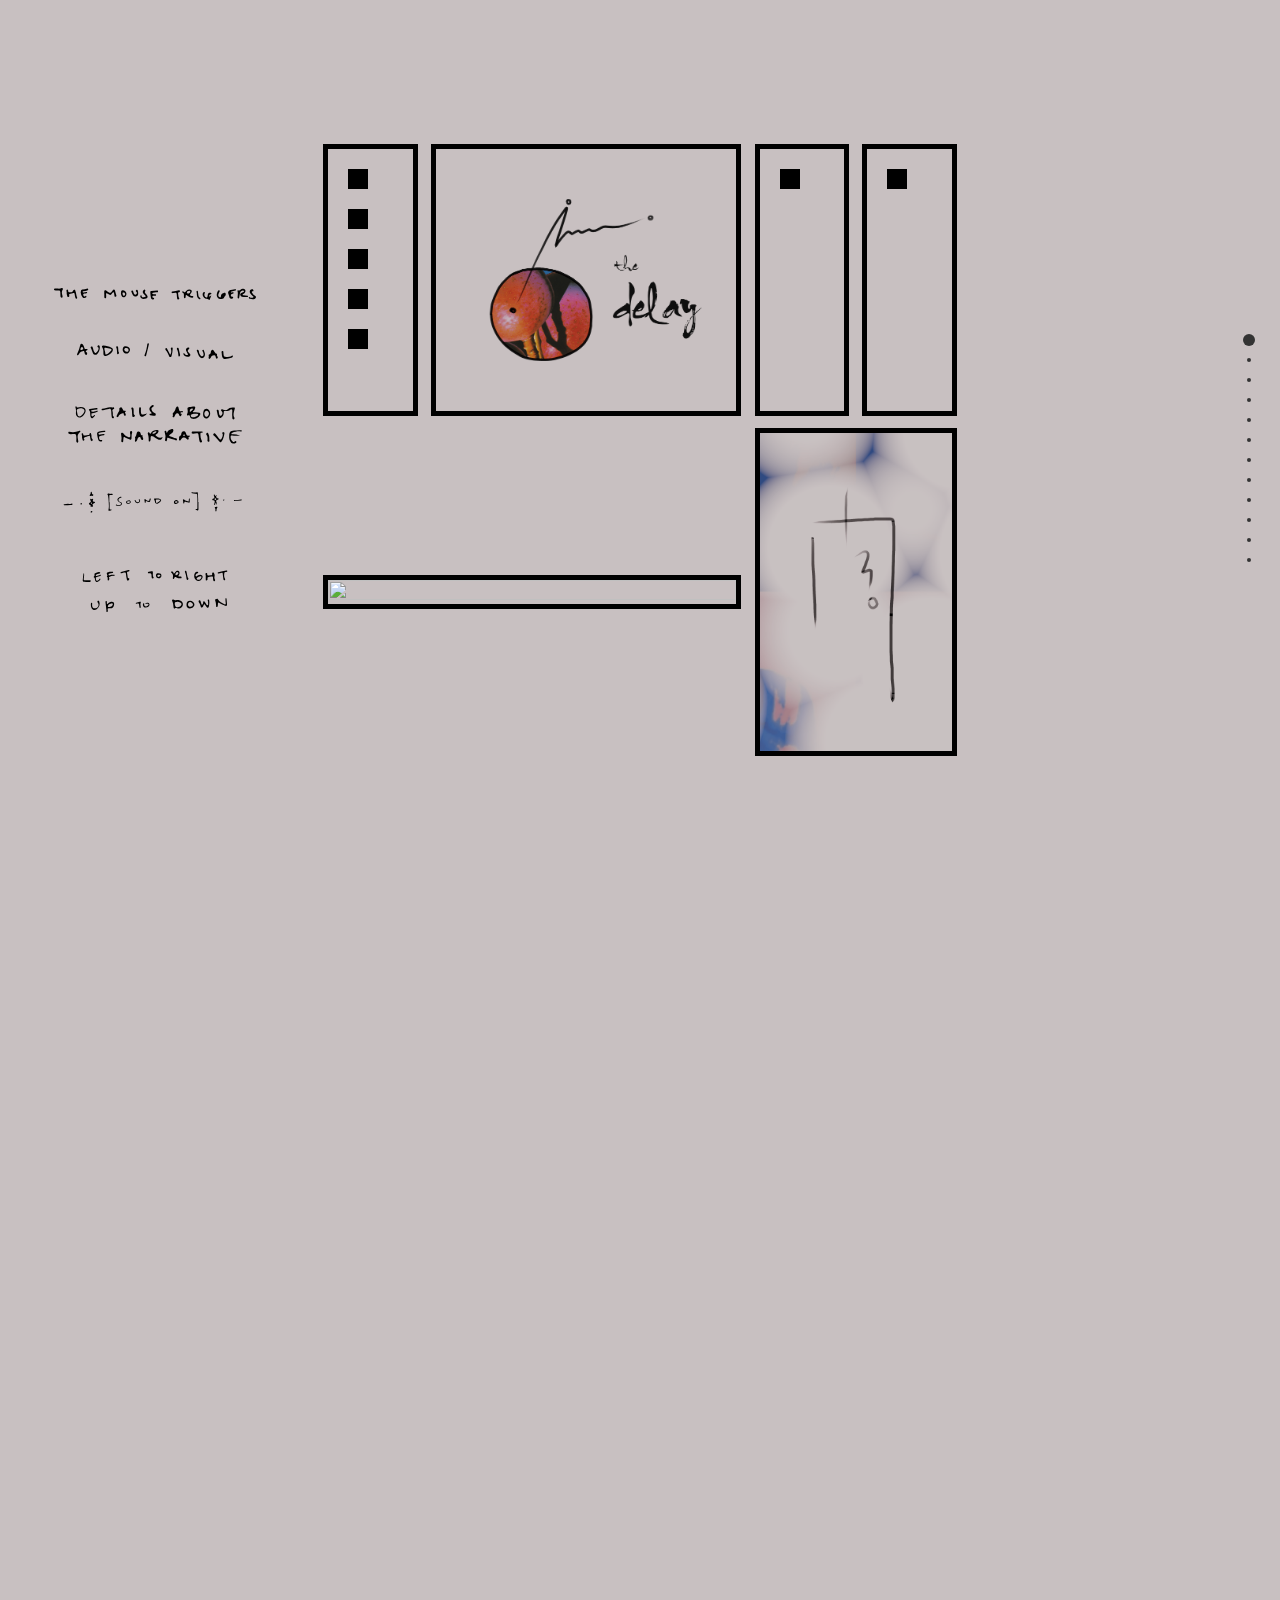
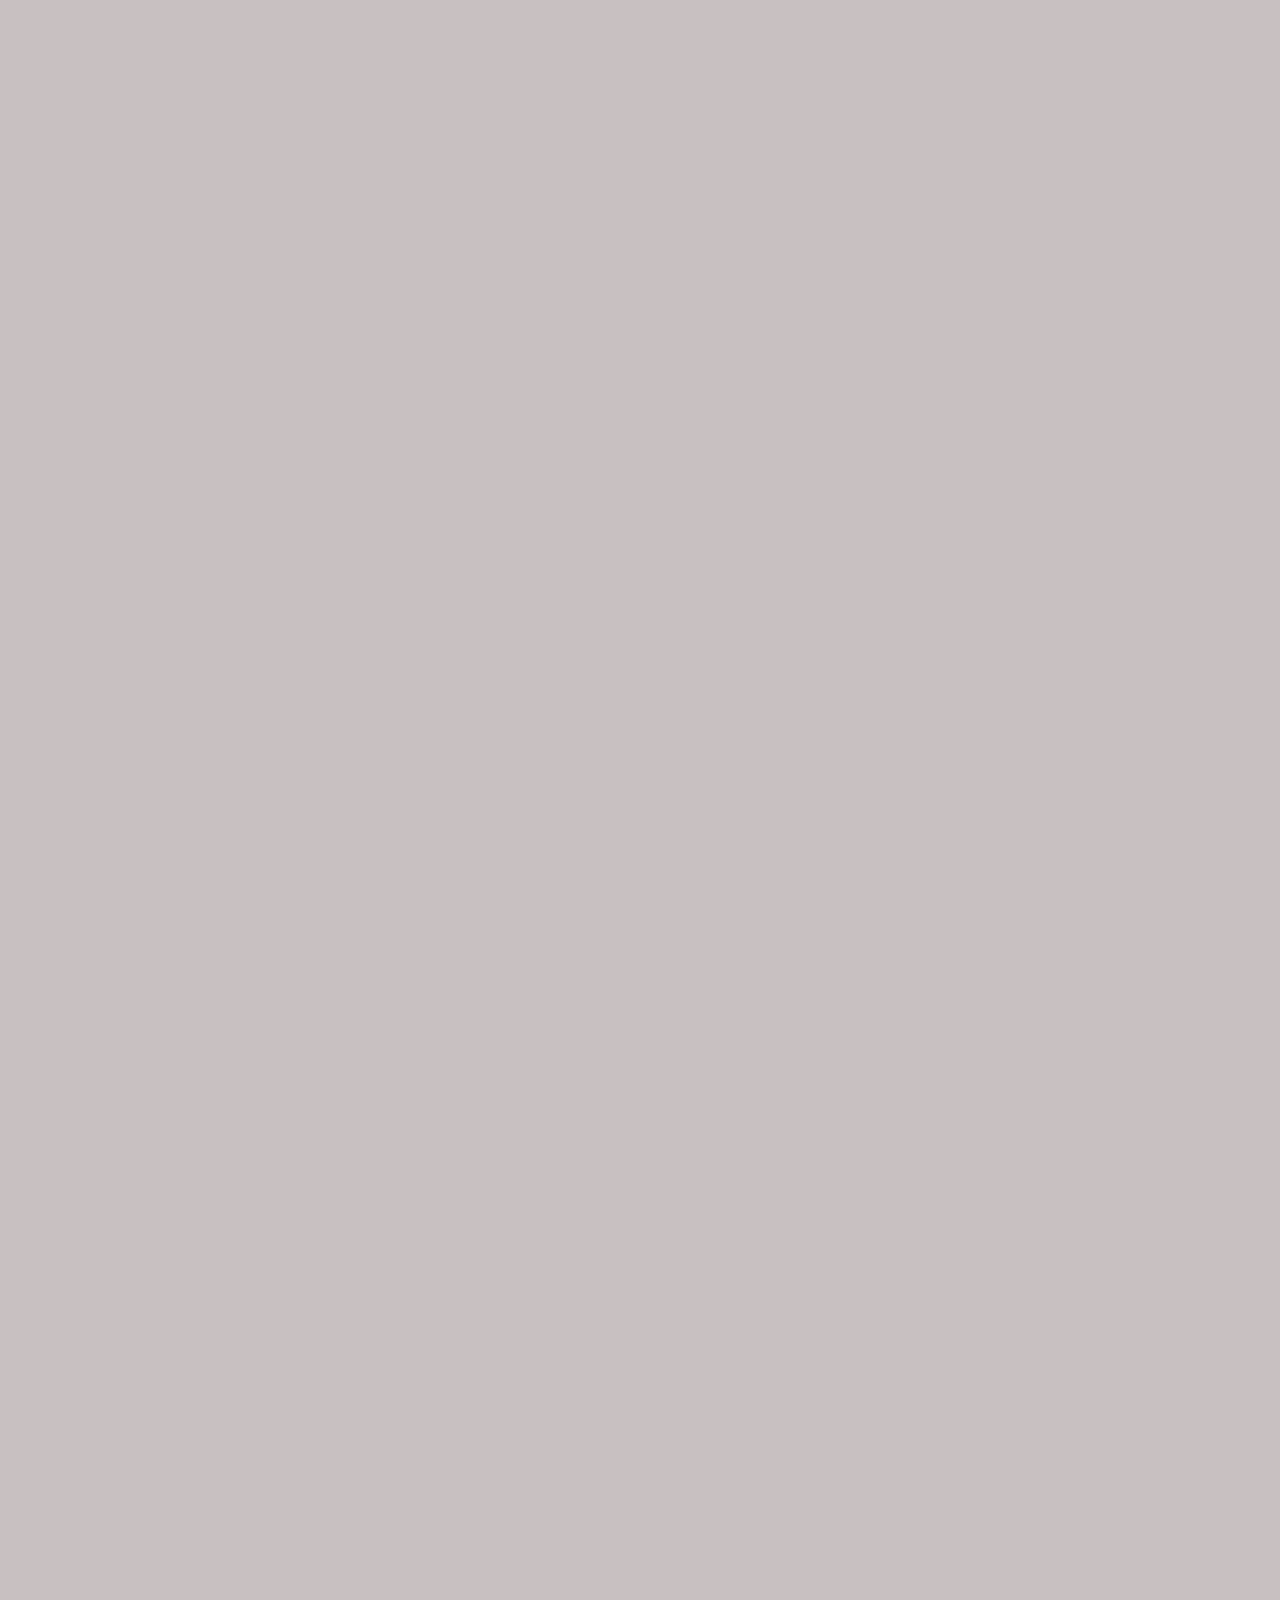
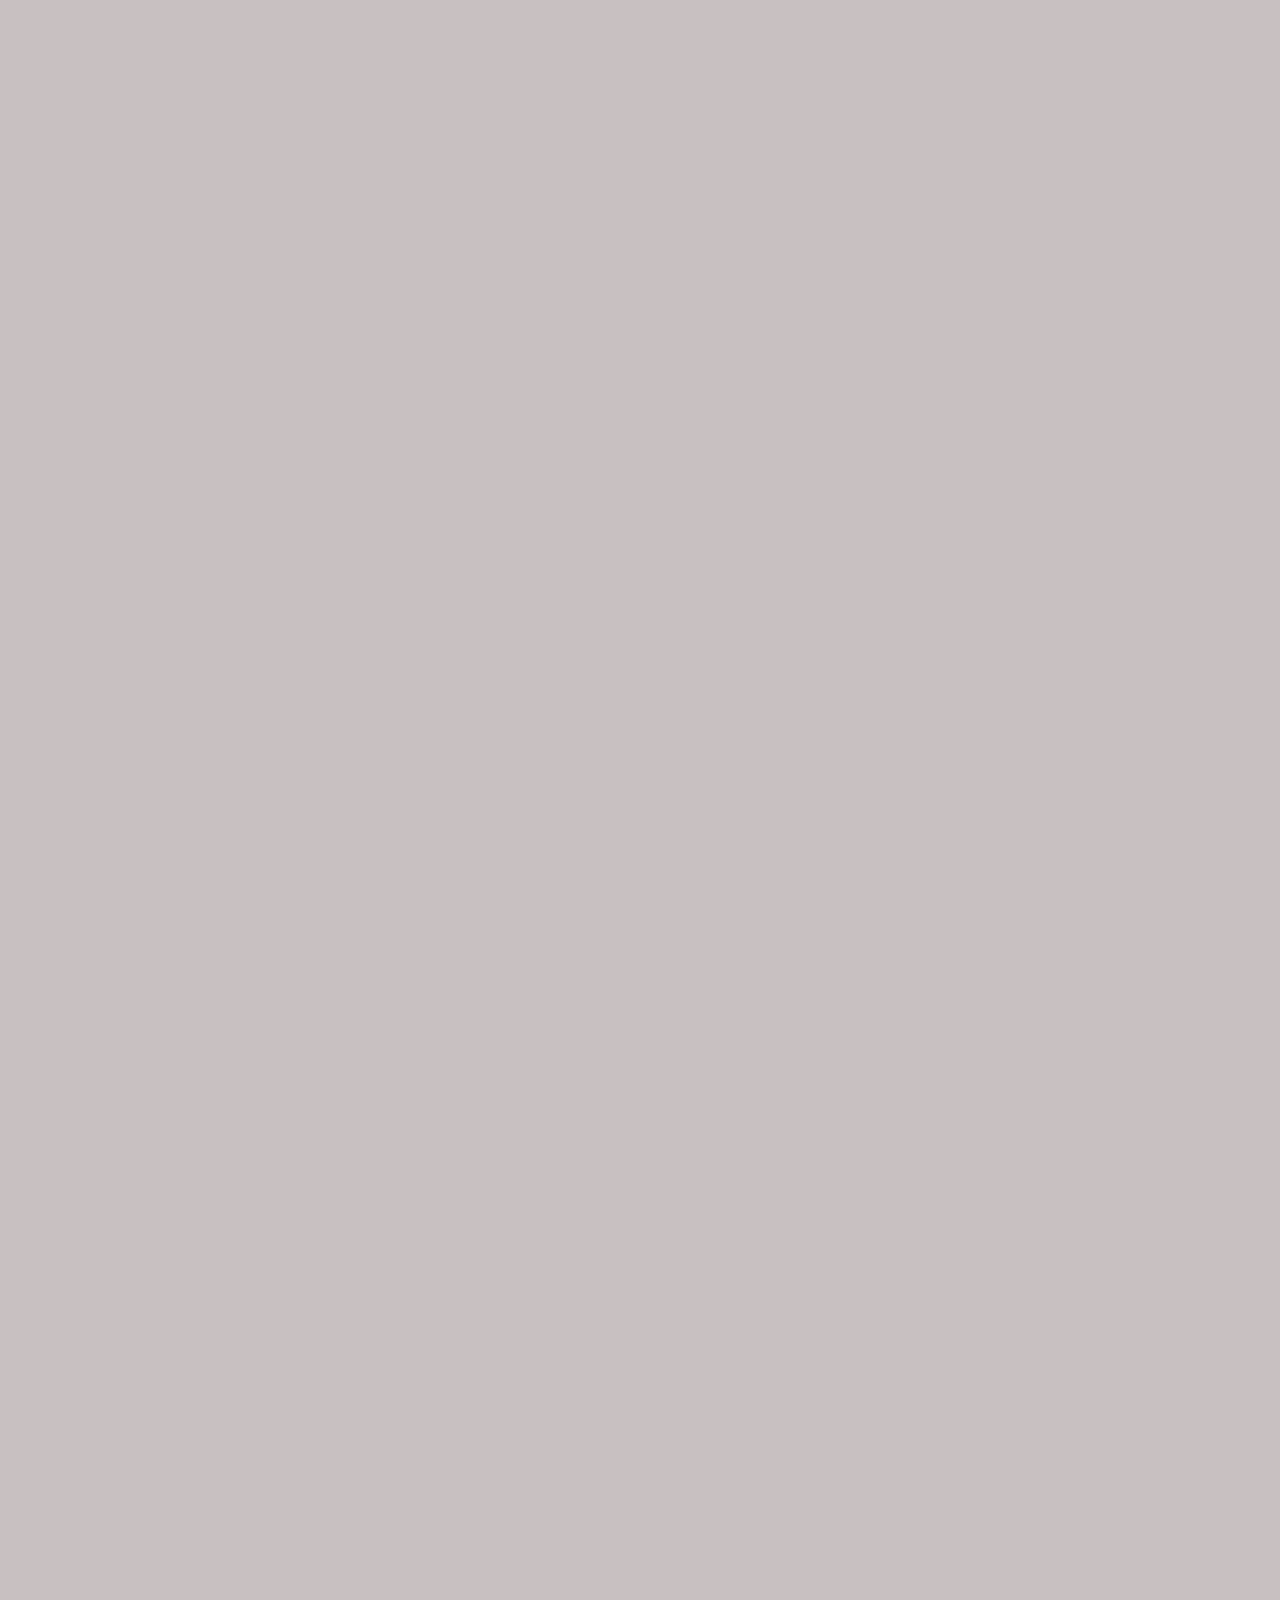
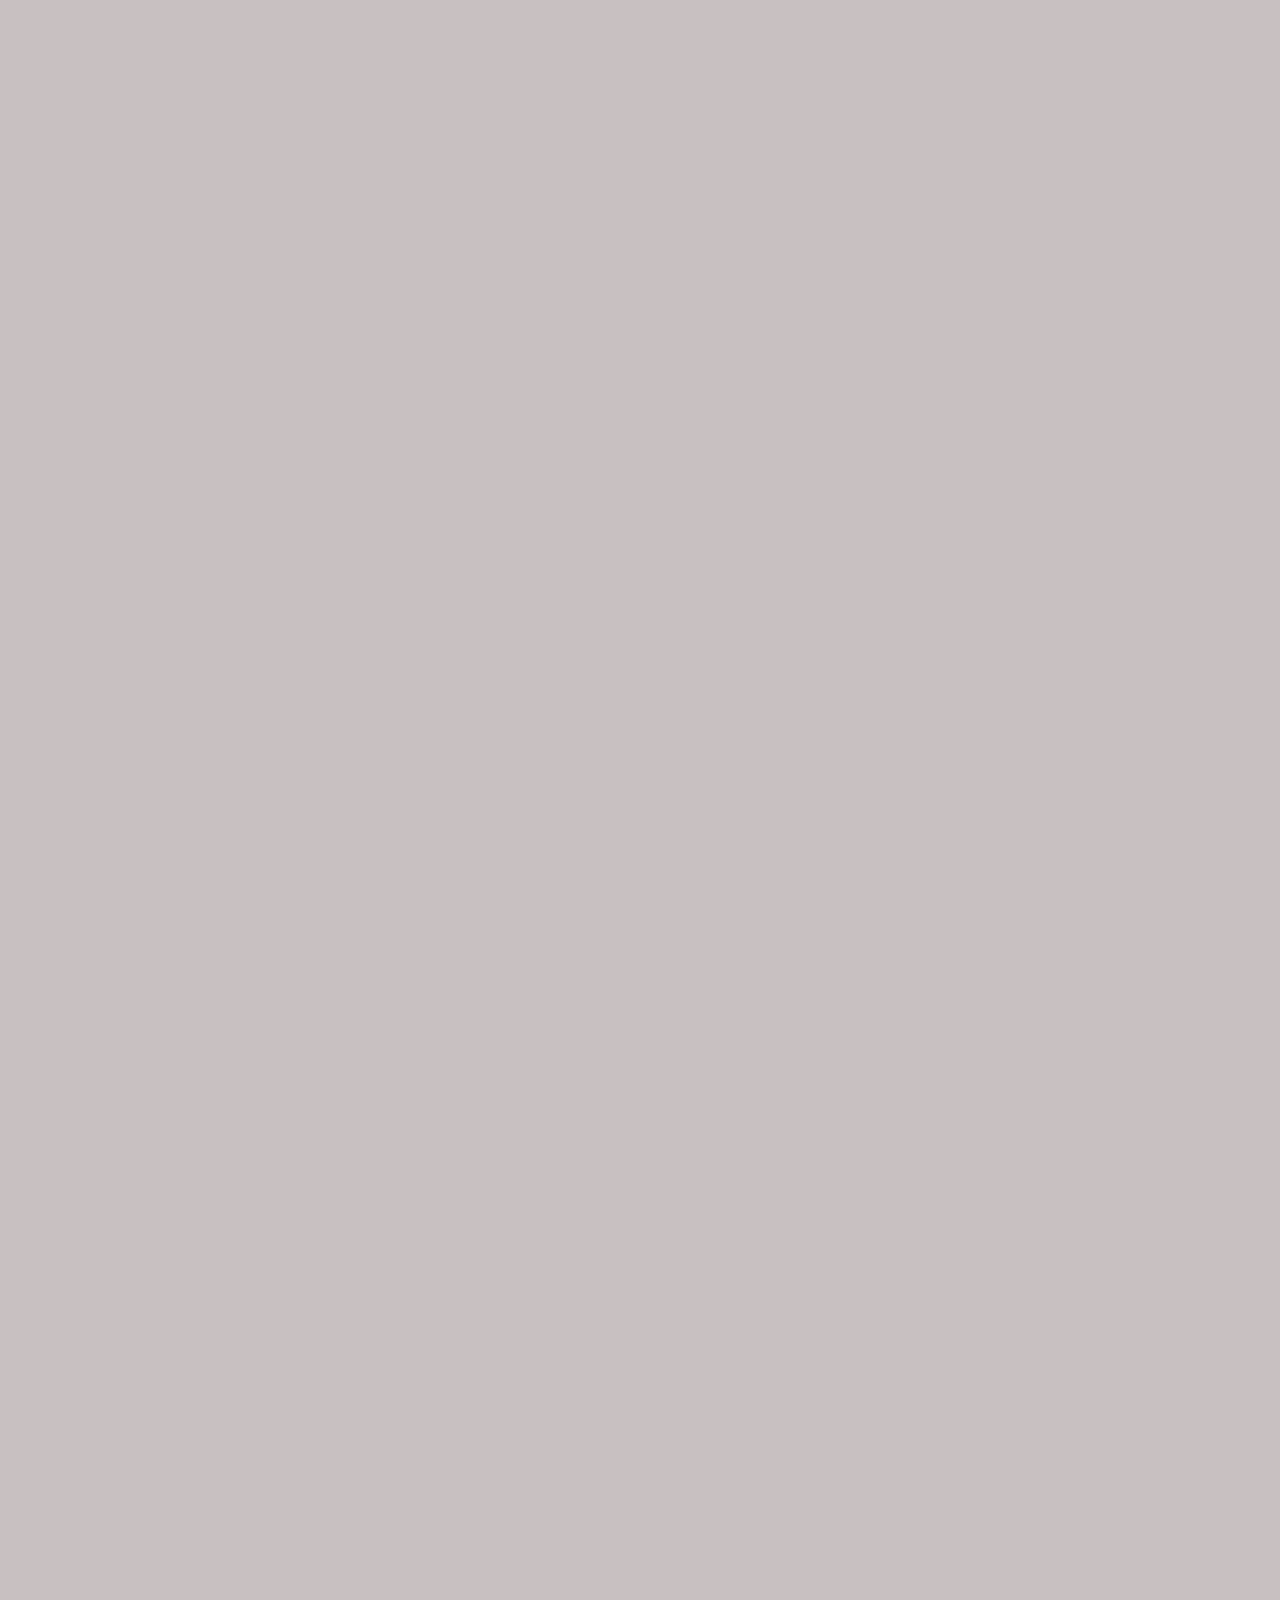
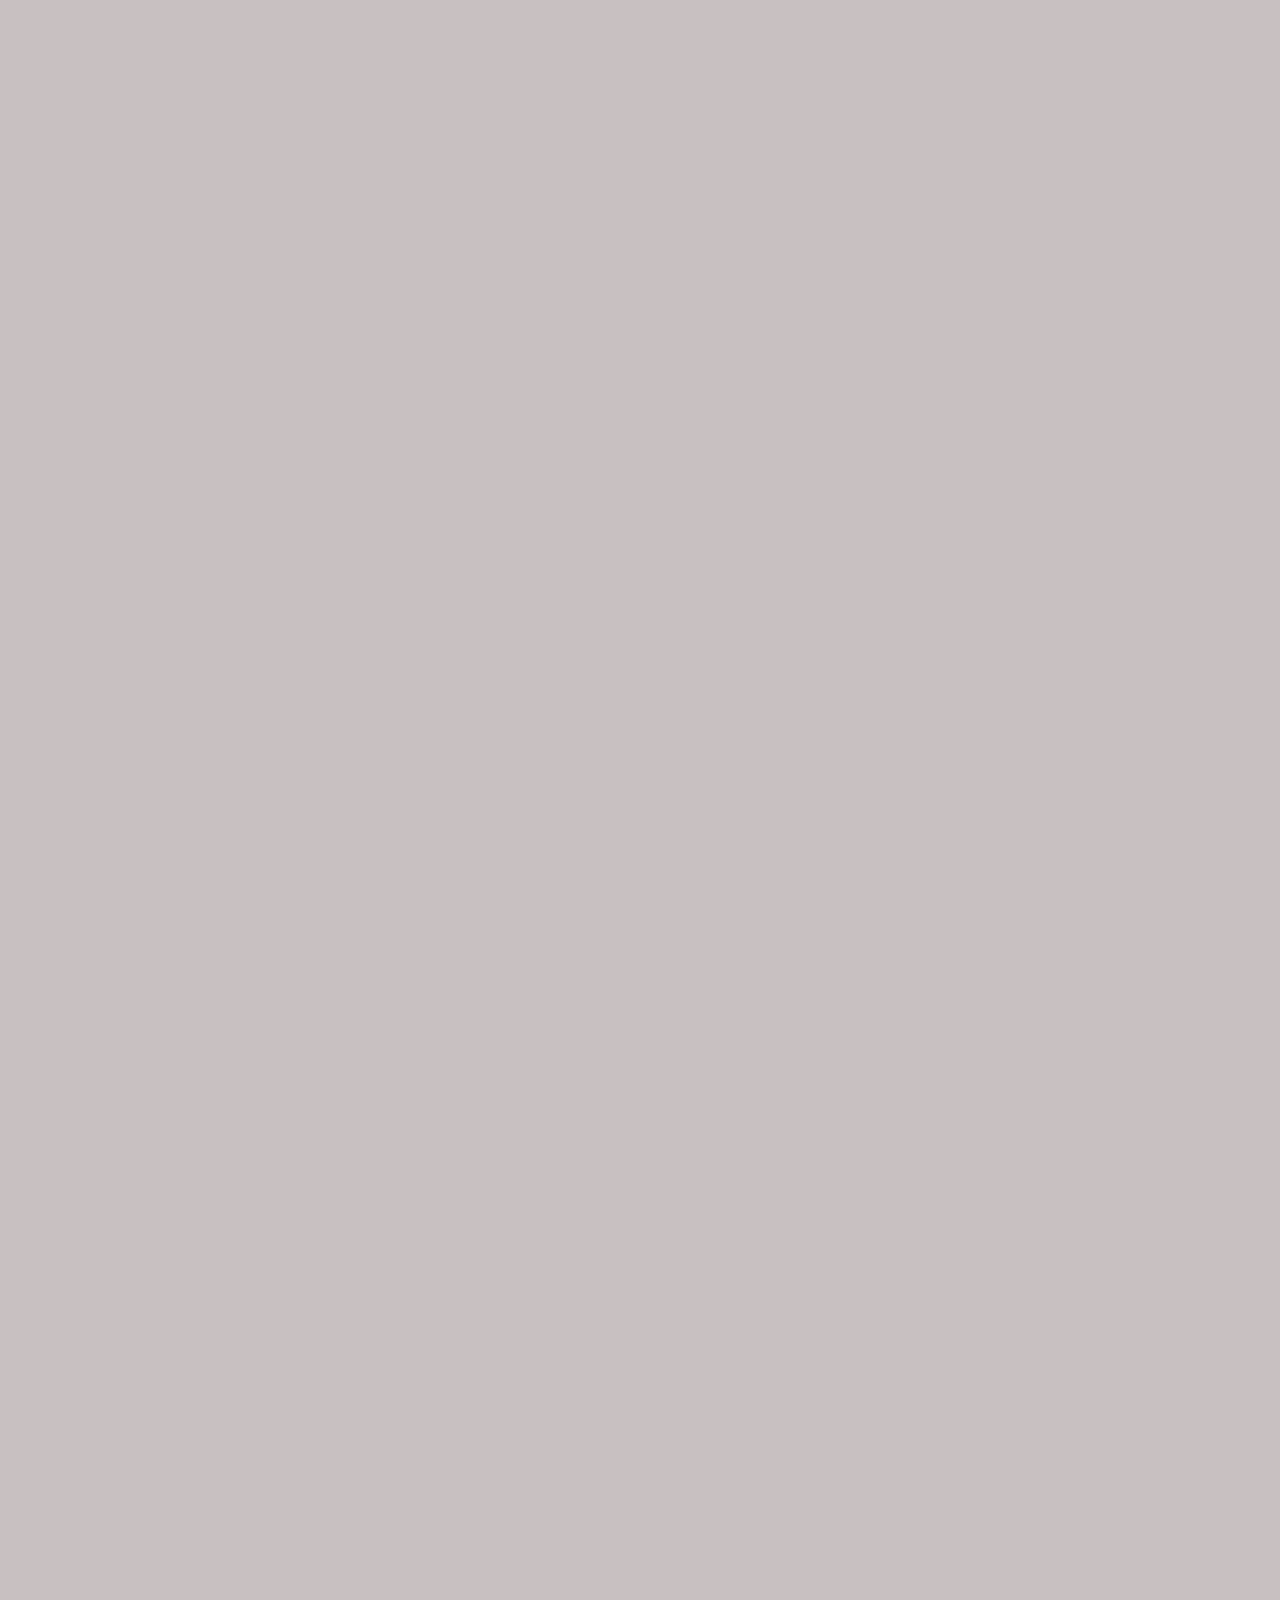
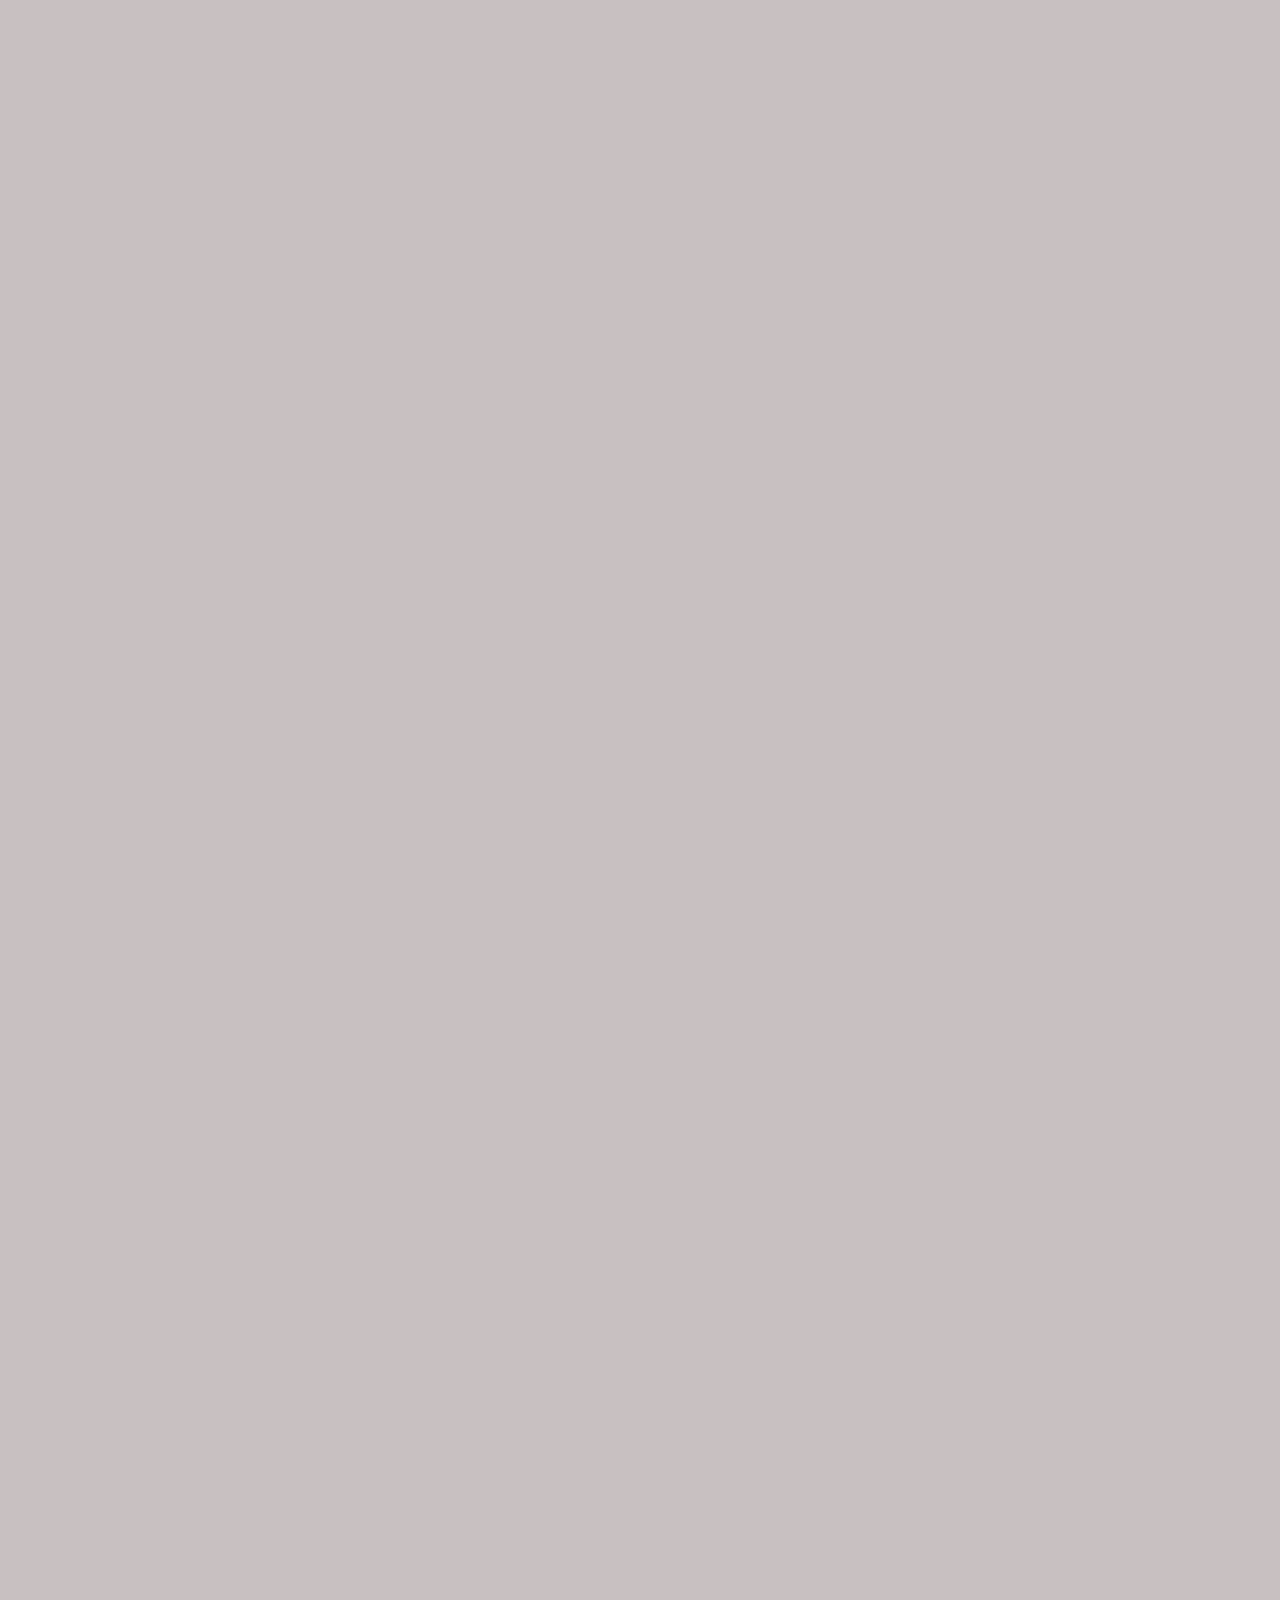
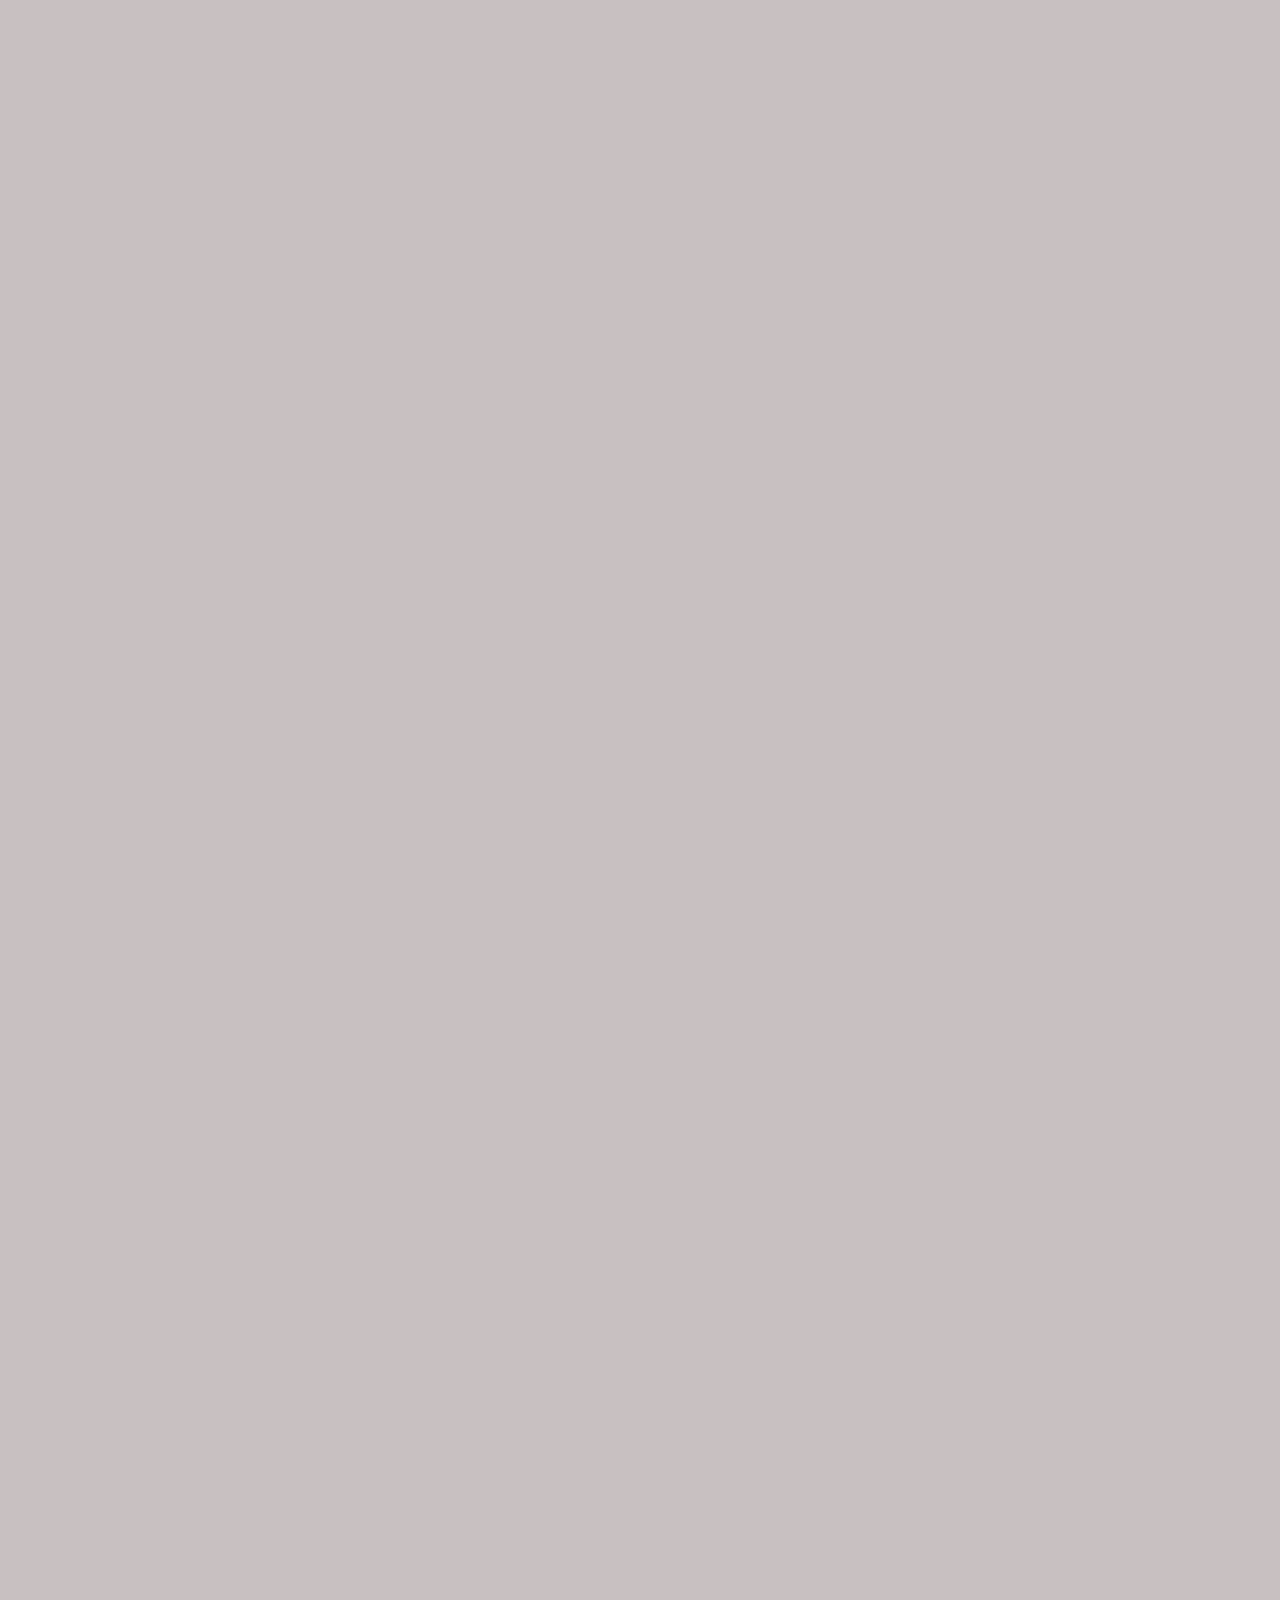
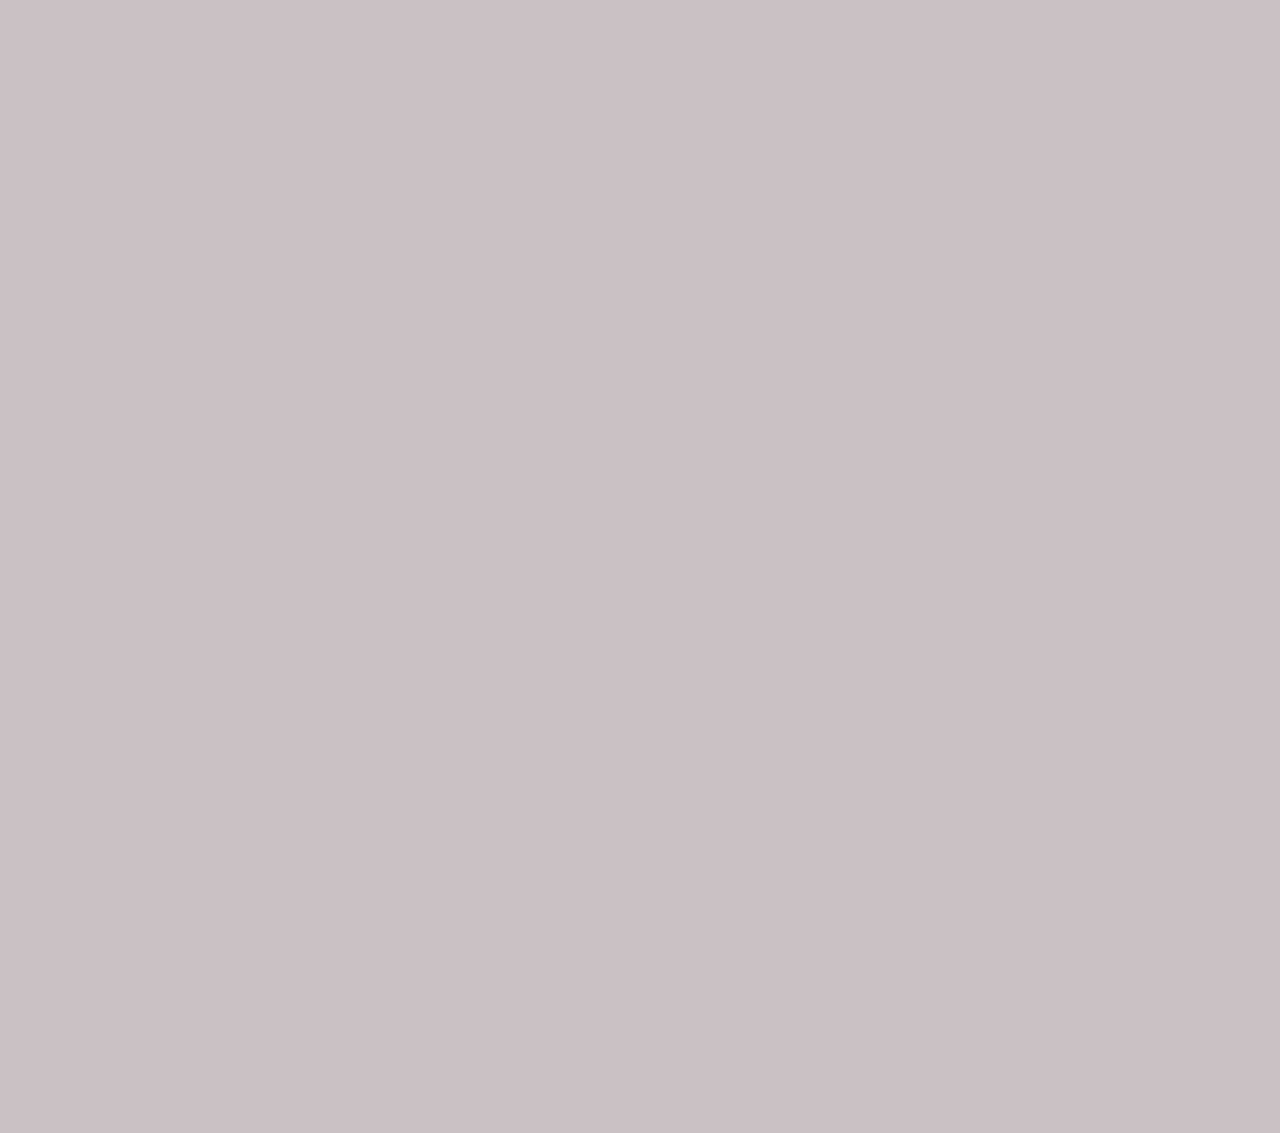
==== commit 24de8851: "finished image text for comic!!" ====
--- a/index.html
+++ b/index.html
@@ -49,7 +49,7 @@
                     <div class="imgtxtA introAudio hoverElem panel p0">
                         <img src="img/intro3.png" alt="">
                     </div>
-                    <div class="imgtxtB p0txt2"><img data-src="img/c0-txt2.png" alt=""></div>
+                    <div class="imgtxtB p0txt2"><img data-src="img/c0-txt2.svg" alt=""></div>
                     <div class="panel e1">
                         <div></div>
                         <div></div>
@@ -60,19 +60,19 @@
                     <div class="imgtxtA hoverElem panel e2">
                         <div></div>
                     </div>
-                    <div class="imgtxtB p0txt3"><img data-src="img/c0-txt3.png" alt=""></div>
+                    <div class="imgtxtB p0txt3"><img data-src="img/c0-txt3.svg" alt=""></div>
 
                     <div class="imgtxtA hoverElem panel e3">
                         <div></div>
                     </div>
-                    <div class="imgtxtB p0txt4"><img data-src="img/c0-txt4.png" alt=""></div>
+                    <div class="imgtxtB p0txt4"><img data-src="img/c0-txt4.svg" alt=""></div>
 
                     
-                    <div class="p0txt1"><img data-src="img/c0-txt1.png" alt=""></div>
+                    <div class="p0txt1"><img data-src="img/c0-txt1.svg" alt=""></div>
                     <div data-linenum="1" class="imgtxtA c1audio hoverElem panel p1"><img data-src="img/c1.png" alt=""></div>
-                    <div class="imgtxtB p1txt"><img data-src="img/c1-txt.png" alt=""></div>
+                    <div class="imgtxtB p1txt"><img data-src="img/c1-txt.svg" alt=""></div>
                     <div data-linenum="2" class="imgtxtA c2audio hoverElem panel p2"><img data-src="img/c2.png" alt=""></div>
-                    <div class="imgtxtB p2txt"><img data-src="img/c2-txt.png" alt=""></div>
+                    <div class="imgtxtB p2txt"><img data-src="img/c2-txt.svg" alt=""></div>
 
                 </div>
 
@@ -81,56 +81,56 @@
                 <div class="layout">
                     <div data-linenum="3" class="imgtxtA c3audio hoverElem panel p3"><img data-src="img/c3.png" alt="">
                     </div>
-                    <div class="imgtxtB p3txt"><img data-src="img/c3-txt.png" alt=""></div>
+                    <div class="imgtxtB p3txt"><img data-src="img/c3-txt.svg" alt=""></div>
                     <div data-linenum="4" class="imgtxtA c4 hoverElem panel p4"><img data-src="img/c4.png" alt=""></div>
-                    <div class="imgtxtB p4txt"><img data-src="img/c4-txt.png" alt=""></div>
+                    <div class="imgtxtB p4txt"><img data-src="img/c4-txt.svg" alt=""></div>
                     <div data-linenum="5" class="imgtxtA c5 hoverElem panel p5"><img data-src="img/c5.png" alt=""></div>
-                    <div class="imgtxtB p5txt"><img data-src="img/c5-txt.png" alt=""></div>
+                    <div class="imgtxtB p5txt"><img data-src="img/c5-txt.svg" alt=""></div>
                     <div data-linenum="6" class="imgtxtA c4 hoverElem panel p6"><img data-src="img/c6.png" alt=""></div>
-                    <div class="imgtxtB p6txt"><img data-src="img/c6-txt.png" alt=""></div>
+                    <div class="imgtxtB p6txt"><img data-src="img/c6-txt.svg" alt=""></div>
                     <div data-linenum="7" class="imgtxtA c7audio hoverElem panel p7"><img data-src="img/c7.png" alt="">
                     </div>
-                    <div class="imgtxtB p7txt"><img data-src="img/c7-txt.png" alt=""></div>
+                    <div class="imgtxtB p7txt"><img data-src="img/c7-txt.svg" alt=""></div>
 
                 </div>
             </div>
             <div class="section s2">
                 <div class="layout">
                     <div data-linenum="8" class="imgtxtA c8audio noBord p8"><img data-src="img/c8.png" alt=""></div>
-                    <div class="imgtxtB p8txt"><img data-src="img/c8-txt.png" alt=""></div>
+                    <div class="imgtxtB p8txt"><img data-src="img/c8-txt.svg" alt=""></div>
                     <div data-linenum="9" class="imgtxtA c9audio hoverElem panel p9"><img data-src="img/c9.png" alt="">
                     </div>
-                    <div class="imgtxtB p9txt"><img data-src="img/c9-txt.png" alt=""></div>
+                    <div class="imgtxtB p9txt"><img data-src="img/c9-txt.svg" alt=""></div>
                     <div data-linenum="10" class="imgtxtA c10audio hoverElem panel p10"><img data-src="img/c10.gif"
                             alt=""></div>
-                    <div class="imgtxtB p10txt"><img data-src="img/c10-txt.png" alt=""></div>
+                    <div class="imgtxtB p10txt"><img data-src="img/c10-txt.svg" alt=""></div>
                 </div>
             </div>
             <div class="section s3">
                 <div class="layout">
                     <div data-linenum="11" class="imgtxtA hoverElem panel p11"><img data-src="img/c11.png" alt=""></div>
-                    <div class="imgtxtB p11txt"><img data-src="img/c11-txt.png" alt=""></div>
+                    <div class="imgtxtB p11txt"><img data-src="img/c11-txt.svg" alt=""></div>
                     <div data-linenum="12" class="imgtxtA hoverElem panel p12"><img data-src="img/c12.png" alt=""></div>
-                    <div class="imgtxtB p12txt"><img data-src="img/c12-txt.png" alt=""></div>
+                    <div class="imgtxtB p12txt"><img data-src="img/c12-txt.svg" alt=""></div>
                     <div data-linenum="13" class="imgtxtA hoverElem panel p13"><img data-src="img/c13.png" alt=""></div>
-                    <div class="imgtxtB p13txt"><img data-src="img/c13-txt.png" alt=""></div>
+                    <div class="imgtxtB p13txt"><img data-src="img/c13-txt.svg" alt=""></div>
                     <div data-linenum="14" class="imgtxtA hoverElem panel p14"><img data-src="img/c14.png" alt=""></div>
-                    <div class="imgtxtB p14txt"><img data-src="img/c14-txt.png" alt=""></div>
+                    <div class="imgtxtB p14txt"><img data-src="img/c14-txt.svg" alt=""></div>
                 </div>
             </div>
             <div class="section s4">
                 <div class="layout">
                     <div data-linenum="15" class="noBord p15"><img data-src="img/c15t.png" alt=""></div>
                     <div data-linenum="16" class="imgtxtA hoverElem panel p16"><img data-src="img/c15.gif" alt=""></div>
-                    <div class="imgtxtB p15txt"><img data-src="img/c15-txt.png" alt=""></div>
+                    <div class="imgtxtB p15txt"><img data-src="img/c15-txt.svg" alt=""></div>
                 </div>
             </div>
             <div class="section s5">
                 <div class="layout">
                     <div data-linenum="17" class="imgtxtA hoverElem panel p17"><img data-src="img/c16.png" alt=""></div>
-                    <div class="imgtxtB p16txt"><img data-src="img/c16-txt.png" alt=""></div>
+                    <div class="imgtxtB p16txt"><img data-src="img/c16-txt.svg" alt=""></div>
                     <div data-linenum="18" class="imgtxtA hoverElem panel p18"><img data-src="img/c17.png" alt=""></div>
-                    <div class="imgtxtB p17txt"><img data-src="img/c17-txt.png" alt=""></div>
+                    <div class="imgtxtB p17txt"><img data-src="img/c17-txt.svg" alt=""></div>
 
 
                 </div>
@@ -138,44 +138,61 @@
             <div class="section s6">
                 <div class="layout">
                     <div data-linenum="19" class="imgtxtA hoverElem panel p19"><img data-src="img/c18.png" alt=""></div>
-                    <div class="imgtxtB p18txt"><img data-src="img/c18-txt.png" alt=""></div>
-                    <div data-linenum="20" class="hoverElem panel p20"><img data-src="img/c19.png" alt=""></div>
-                    <div data-linenum="21" class="hoverElem panel p21"><img data-src="img/c20.gif" alt=""></div>
-                    <div data-linenum="22" class="hoverElem panel p22"><img data-src="img/c21.gif" alt=""></div>
+                    <div class="imgtxtB p18txt"><img data-src="img/c18-txt.svg" alt=""></div>
+                    <div data-linenum="20" class="imgtxtA hoverElem panel p20"><img data-src="img/c19.png" alt=""></div>
+                    <div class="imgtxtB p19txt"><img data-src="img/c19-txt.svg" alt=""></div>
+                    <div data-linenum="21" class="imgtxtA hoverElem panel p21"><img data-src="img/c20.gif" alt=""></div>
+                    <div class="imgtxtB p20txt"><img data-src="img/c20-txt.svg" alt=""></div>
+                    <div data-linenum="22" class="imgtxtA hoverElem panel p22"><img data-src="img/c21.gif" alt=""></div>
+                    <div class="imgtxtB p21txt"><img data-src="img/c21-txt.svg" alt=""></div>
                 </div>
             </div>
             <div class="section s7">
                 <div class="layout">
-                    <div data-linenum="23" class="noBord p23"><img data-src="img/c22.png" alt=""></div>
-                    <div data-linenum="24" class="hoverElem panel p24"><img data-src="img/c23.gif" alt=""></div>
-                    <div data-linenum="25" class="hoverElem panel p25"><img data-src="img/c24.png" alt=""></div>
-                    <div data-linenum="26" class="hoverElem panel p26"><img data-src="img/c25.png" alt=""></div>
+                    <div data-linenum="23" class="imgtxtA noBord p23"><img data-src="img/c22.png" alt=""></div>
+                    <div class="imgtxtB p22txt"><img data-src="img/c22-txt.svg" alt=""></div>
+                    <div data-linenum="24" class="imgtxtA hoverElem panel p24"><img data-src="img/c23.gif" alt=""></div>
+                    <div class="imgtxtB p23txt"><img data-src="img/c23-txt.svg" alt=""></div>
+                    <div data-linenum="25" class="imgtxtA hoverElem panel p25"><img data-src="img/c24.png" alt=""></div>
+                    <div class="imgtxtB p24txt"><img data-src="img/c24-txt.svg" alt=""></div>
+                    <div data-linenum="26" class="imgtxtA hoverElem panel p26"><img data-src="img/c25.png" alt=""></div>
+                    <div class="imgtxtB p25txt"><img data-src="img/c25-txt.svg" alt=""></div>
                 </div>
             </div>
             <div class="section s8">
                 <div class="layout">
-                    <div data-linenum="27" class="noBord bordPad p27"><img data-src="img/c26.png" alt="">
-                    </div>
-                    <div data-linenum="28" class="hoverElem panel p28"><img data-src="img/c27-cutv2.png" alt="">
-                    </div>
-                    <div data-linenum="29" class="hoverElem panel p29"><img data-src="img/C28.gif" alt=""></div>
+                    <div data-linenum="27" class="imgtxtA noBord bordPad p27"><img data-src="img/c26.png" alt="">
+                    </div>
+                    <div class="imgtxtB p26txt"><img data-src="img/c26-txt.svg" alt=""></div>
+                    <div data-linenum="28" class="imgtxtA hoverElem panel p28"><img data-src="img/c27-cutv2.png" alt="">
+                    </div>
+                    <div class="imgtxtB p27txt"><img data-src="img/c27-txt.svg" alt=""></div>
+                    <div data-linenum="29" class="imgtxtA hoverElem panel p29"><img data-src="img/C28.gif" alt=""></div>
+                    <div class="imgtxtB p28txt"><img data-src="img/c28-txt.svg" alt=""></div>
                 </div>
             </div>
             <div class="section s9">
                 <div class="layout">
-                    <div data-linenum="30" class="hoverElem panel p30"><img data-src="img/c29.png" alt=""></div>
-                    <div data-linenum="31" class="hoverElem panel p31"><img data-src="img/C28.gif" alt=""></div>
-                    <div data-linenum="32" class="hoverElem panel p32"><img data-src="img/C28.gif" alt=""></div>
-                    <div data-linenum="33" class="hoverElem panel p33"><img data-src="img/C28.gif" alt=""></div>
+                    <div data-linenum="29" class="noBord bordPad p29txt1"><img data-src="img/c29-txt1.svg" alt=""></div>
+                    <div data-linenum="30" class="imgtxtA hoverElem panel p30"><img data-src="img/c29.png" alt=""></div>
+                    <div class="imgtxtB p29txt2"><img data-src="img/c29-txt2.svg" alt=""></div>
+                    <div data-linenum="31" class="imgtxtA hoverElem panel p31"><img data-src="img/C28.gif" alt=""></div>
+                    <div class="imgtxtB p30txt"><img data-src="img/c30-txt.svg" alt=""></div>
+                    <div data-linenum="32" class="imgtxtA hoverElem panel p32"><img data-src="img/C28.gif" alt=""></div>
+                    <div class="imgtxtB p31txt"><img data-src="img/c31-txt.svg" alt=""></div>
+                    <div data-linenum="33" class="imgtxtA hoverElem panel p33"><img data-src="img/C28.gif" alt=""></div>
+                    <div class="imgtxtB p32txt"><img data-src="img/c32-txt.svg" alt=""></div>
                 </div>
             </div>
             <div class="section s10">
                 <div class="layout">
-                    <div data-linenum="34" class="hoverElem panel p34"><img data-src="img/c33.gif"
+                    <div data-linenum="34" class="imgtxtA hoverElem panel p34"><img data-src="img/c33.gif"
                             alt="Affirmation by Assata Shakur"></div>
+                    <div class="imgtxtB p33txt"><img data-src="img/c33-txt.svg" alt=""></div>
                     <div data-linenum="35" class="noBord bordPad p35"><img data-src="img/c34.png" alt="">
                     </div>
-                    <div data-linenum="36" class="hoverElem panel p36"><img data-src="img/c35.gif" alt=""></div>
+                    <div data-linenum="36" class="imgtxtA hoverElem panel p36"><img data-src="img/c35.gif" alt=""></div>
+                    <div class="imgtxtB p34txt"><img data-src="img/c34-txt.svg" alt=""></div>
                 </div>
             </div>
             <div class="section s10">
--- a/css/style.css
+++ b/css/style.css
@@ -82,7 +82,7 @@
 .layout {
   display: grid;
   grid-gap: .75rem .85rem;
-  grid-template-columns: repeat(12, 1fr);
+  grid-template-columns: repeat(24, minmax(0, 1fr));
 }
 
 
@@ -125,327 +125,473 @@
 }
 
 .e1 {
-  grid-column: 4/5;
+  grid-row: 1/2;
+  grid-column: 7/9;
 }
 
 .e2 {
-  grid-column: 8/9;
+  grid-row: 1/2;
+  grid-column: 15/17;
 }
 
 .e3 {
-  grid-column: 9/10;
+  grid-row: 1/2;
+  grid-column: 17/19;
 }
 
 .p0 {
-  grid-row: 1;
-  grid-column: 5/8;
+  grid-row: 1/2;
+  grid-column: 9/15;
   display: flex;
   padding-top: 50px;
   padding-bottom: 50px;
+  align-self: center;
 }
 
 .p0txt1 {
   grid-row: 1/3;
-  grid-column: 1/4;
+  grid-column: 2/6;
+  align-self: center;
 }
 
 .p0txt2 {
   grid-row: 1/3;
-  grid-column: 10/13;
+  grid-column: 20/23;
+  align-self: center;
 }
 
 .p0txt3 {
   grid-row: 1/3;
-  grid-column: 10/13;
+  grid-column: 20/23;
+  align-self: center;
 }
 
 .p0txt4 {
   grid-row: 1/3;
-  grid-column: 10/13;
+  grid-column: 20/23;
+  align-self: center;
 }
 
 
 .p1 {
   grid-row: 2/3;
+  grid-column: 7/15;
+  align-self: center;
+}
+
+.p1txt {
+  grid-row: 1/3;
+  grid-column: 1/7;
+  padding:100px;
+  align-self: center;
+}
+
+.p2 {
+  grid-row: 2/3;
+  grid-column: 15/19;
+  align-self: center;
+}
+
+.p2txt {
+  grid-row: 1/3;
+  grid-column: 19/25;
+  padding:100px;
+  align-self: center;
+}
+
+
+.p3 {
+  grid-row: 2/3;
+  grid-column: 7/19;
+  align-self: center;
+}
+
+.p3txt {
+  grid-row: 2/3;
+  grid-column: 2/6;
+  align-self: center;  
+}
+
+.p4 {
+  grid-row: 3/4;
+  grid-column: 7/9;
+}
+
+.p4txt {
+  grid-row: 3/4;
+  grid-column: 2/4;
+  align-self: top;
+}
+
+
+.p5 {
+  grid-row: 3/4;
+  grid-column: 9/11;
+}
+
+.p5txt {
+  grid-row: 3/4;
+  grid-column: 3/6;
+  align-self: center;
+}
+
+.p6 {
+  grid-row: 3/4;
+  grid-column: 11/13;
+}
+
+.p6txt {
+  grid-row: 2/4;
   grid-column: 4/8;
-}
-
-.p1txt {
-  grid-row: 1/3;
-  grid-column: 1/4;
-}
-
-.p2 {
-  grid-row: 2/3;
-  grid-column: 8/10;
-}
-
-.p2txt {
-  grid-row: 1/3;
-  grid-column: 10/13;
-}
-
-
-.t3-l {
-  grid-row: 1/2;
-  grid-column: 1/4;
-}
-
-.t3-r {
-  grid-row: 1/2;
-  grid-column: 10/13;
-}
-
-.p3 {
-  grid-row: 2;
-  grid-column: 4/10;
-}
-
-.p3txt {
-  grid-row: 2;
-  grid-column: 2/4;
-}
-
-.p4 {
-  grid-row: 3;
-  grid-column: 4/5;
-}
-
-.p4txt {
-  grid-row: 3;
-  grid-column: 2/4;
-}
-
-
-.p5 {
-  grid-row: 3;
-  grid-column: 5/6;
-}
-
-.p5txt {
-  grid-row: 3;
-  grid-column: 2/4;
-}
-
-.p6 {
-  grid-row: 3;
-  grid-column: 6/7;
-}
-
-.p6txt {
-  grid-row: 3;
-  grid-column: 2/4;
+  align-self: end;
+
 }
 
 .p7 {
-  grid-row: 3;
-  grid-column: 7/10;
+  grid-row: 3/4;
+  grid-column: 13/19;
 }
 
 .p7txt {
-  grid-row: 3;
-  grid-column: 10/12;
+  grid-row: 3/4;
+  grid-column: 20/23;
+  align-self: center;
+
 }
 
 
 .p8 {
   grid-row: 1/2;
-  grid-column: 4/6;
+  grid-column: 7/11;
   align-self: center;
 }
 
 .p8txt {
-  grid-row: 1/3;
-  grid-column: 1/4;
+  grid-row: 1/4;
+  grid-column: 2/6;
+  padding-top: 100px;
 }
 
 
 .p9 {
   grid-row: 1/2;
-  grid-column: 6/10;
+  grid-column: 11/19;
 }
 
 .p9txt {
-  grid-row: 1/3;
-  grid-column: 10/13;
+  grid-row: 1/4;
+  grid-column: 19/25;
+  padding: 100px;
+  align-self: center;
 }
 
 .p10 {
   grid-row: 2/3;
-  grid-column: 4/10;
+  grid-column: 7/19;
 }
 
 .p10txt {
-  grid-row: 1/3;
-  grid-column: 1/4;
+  grid-row: 1/4;
+  grid-column: 1/7;
+  padding: 150px;
+  align-self: center;
 }
 
 .p11 {
   grid-row: 1/2;
-  grid-column: 4/6;
+  grid-column: 7/11;
+  
 }
 
 .p11txt {
-  grid-row: 1/3;
-  grid-column: 1/4;
+  grid-row: 1/2;
+  grid-column: 2/6;
+  align-self: center;
+
 }
 
 .p12 {
   grid-row: 1/2;
-  grid-column: 6/10;
+  grid-column: 11/19;
 }
 
 .p12txt {
-  grid-row: 1/3;
-  grid-column: 10/13;
+  grid-row: 1/2;
+  grid-column: 20/23;
+  align-self: center;
 }
 
 .p13 {
   grid-row: 2/3;
-  grid-column: 4/7;
+  grid-column: 7/13;
 }
 
 .p13txt {
   grid-row: 1/3;
-  grid-column: 1/4;
+  grid-column: 2/6;
+  align-self: center;
+
 }
 
 .p14 {
   grid-row: 2/3;
-  grid-column: 7/10;
+  grid-column: 13/19;
 }
 
 .p14txt {
   grid-row: 1/3;
-  grid-column: 10/12;
+  grid-column: 20/23;
+  align-self: center;
+
 }
 
 .p15 {
   grid-row: 1/2;
-  grid-column: 3/5;
+  grid-column: 5/9;
+  align-self: center;
 }
 
 .p15txt {
   grid-row: 1/2;
-  grid-column: 10/12;
+  grid-column: 18/21;
+  align-self: center;
 }
 
 .p16 {
   grid-row: 1/2;
-  grid-column: 5/10;
+  grid-column: 9/17;
 }
 
 .p16txt {
-  grid-row: 1/3;
-  grid-column: 10/12;
+  grid-row: 1/2;
+  grid-column: 20/22;
+  align-self: center;
+
 }
 
 .p17 {
   grid-row: 1/2;
-  grid-column: 4/10;
-}
+  grid-column: 7/19;
+}
+
 .p17txt {
   grid-row: 1/3;
-  grid-column: 1/4;
+  grid-column: 3/6;
+  align-self: end;
+
 }
 
 .p18 {
   grid-row: 2/3;
-  grid-column: 4/10;
-}
-
+  grid-column: 7/19;
+}
+
+.p18txt {
+  grid-row: 1/4;
+  grid-column: 3/6;
+  align-self: center;
+
+}
 
 .p19 {
   grid-row: 1 / 4;
-  grid-column: 4/6;
+  grid-column: 7/10;
+}
+
+.p19txt {
+  grid-row: 1 / 2;
+  grid-column: 20/24;
+  align-self: center;
+
 }
 
 .p20 {
-  grid-row: 1;
-  grid-column: 6/10;
-}
+  grid-row: 1 / 2;
+  grid-column: 10/19;
+}
+
+.p20txt {
+  grid-row: 1 / 4;
+  grid-column: 20/24;
+  align-self: center;
+}
+
 
 .p21 {
-  grid-row: 2;
-  grid-column: 6/10;
+  grid-row: 2 / 3;
+  grid-column: 10/19;
+}
+
+.p21txt {
+  grid-row: 1 / 4;
+  grid-column: 20/23;
+  align-self: center;
 }
 
 .p22 {
-  grid-row: 3;
-  grid-column: 6/10;
-}
+  grid-row: 3 / 4;
+  grid-column: 10/19;
+}
+
+.p22txt {
+  grid-row: 1/4;
+  grid-column: 3/6;
+  align-self: center;
+}
+
 
 .p23 {
   grid-row: 1 / 2;
-  grid-column: 4/10;
+  grid-column: 7/19;
+}
+
+.p23txt {
+  grid-row: 1/4;
+  grid-column: 1/7;
+  padding: 150px;
+  align-self: center;
 }
 
 .p24 {
   grid-row: 2 / 3;
-  grid-column: 4/7;
+  grid-column: 7/13;
+}
+
+.p24txt {
+  grid-row: 1/4;
+  grid-column: 19/25;
+  padding: 150px;
+  align-self: center;
 }
 
 .p25 {
   grid-row: 2 / 3;
-  grid-column: 7/10;
+  grid-column: 13/19;
+}
+
+.p25txt {
+  grid-row: 1/4;
+  grid-column: 2/6;
+  align-self: center;
 }
 
 .p26 {
   grid-row: 3 / 4;
-  grid-column: 4/10;
+  grid-column: 7/19;
+}
+.p26txt {
+  grid-row: 1/2;
+  grid-column: 2/6;
+  align-self: center;
 }
 
 .p27 {
   grid-row: 1 / 2;
-  grid-column: 4/7;
+  grid-column: 7/13;
+}
+
+.p27txt {
+  grid-row: 1/2;
+  grid-column: 20/23;
+  align-self: center;
 }
 
 .p28 {
   grid-row: 1 / 2;
-  grid-column: 7/10;
+  grid-column: 13/19;
+}
+
+.p28txt {
+  grid-row: 1/4;
+  grid-column: 2/6;
+  align-self: center;
 }
 
 .p29 {
   grid-row: 2 / 3;
-  grid-column: 4/10;
+  grid-column: 7/19;
+}
+
+.p29txt1 {
+  grid-row: 1/2;
+  grid-column: 7/19;
+  padding: 80px 0px;
+}
+
+.p29txt2 {
+  grid-row: 1/3;
+  grid-column: 20/23;
+  align-self: end;
 }
 
 .p30 {
-  grid-row: 1 / 2;
-  grid-column: 4/10;
+  grid-row: 2 / 3;
+  grid-column: 7/19;
+}
+
+.p30txt {
+  grid-row: 1 / 4;
+  grid-column: 3/6;
+  align-self: end;
+
 }
 
 .p31 {
-  grid-row: 2 / 3;
-  grid-column: 4/6;
+  grid-row: 3 / 4;
+  grid-column: 7/11;
+}
+
+.p31txt{
+  grid-row: 1/4;
+  grid-column: 20/23;
+  align-self: end;
 }
 
 .p32 {
-  grid-row: 2 / 3;
-  grid-column: 6/8;
+  grid-row: 3 / 4;
+  grid-column: 11/15;
+}
+
+.p32txt{
+  grid-row: 1/4;
+  grid-column: 20/23;
+  align-self: end;
 }
 
 .p33 {
-  grid-row: 2 / 3;
-  grid-column: 8/10;
+  grid-row: 3 / 4;
+  grid-column: 15/19;
+}
+
+.p33txt {
+  grid-row: 1 / 4;
+  grid-column: 3/6;
+  align-self: center;
+
 }
 
 .p34 {
   grid-row: 1 / 2;
-  grid-column: 4/10;
+  grid-column: 7/19;
+}
+
+.p34txt{
+  grid-row: 2/4;
+  grid-column: 20/23;
+  align-self: center;
 }
 
 .p35 {
   grid-row: 2 / 3;
-  grid-column: 4/7;
+  grid-column: 7/12;
 }
 
 .p36 {
   grid-row: 2 / 3;
-  grid-column: 7/10;
+  grid-column: 12/19;
 }
 
 .ptbc {
   grid-row: 1 / 2;
-  grid-column: 4/10;
+  grid-column: 7/19;
 }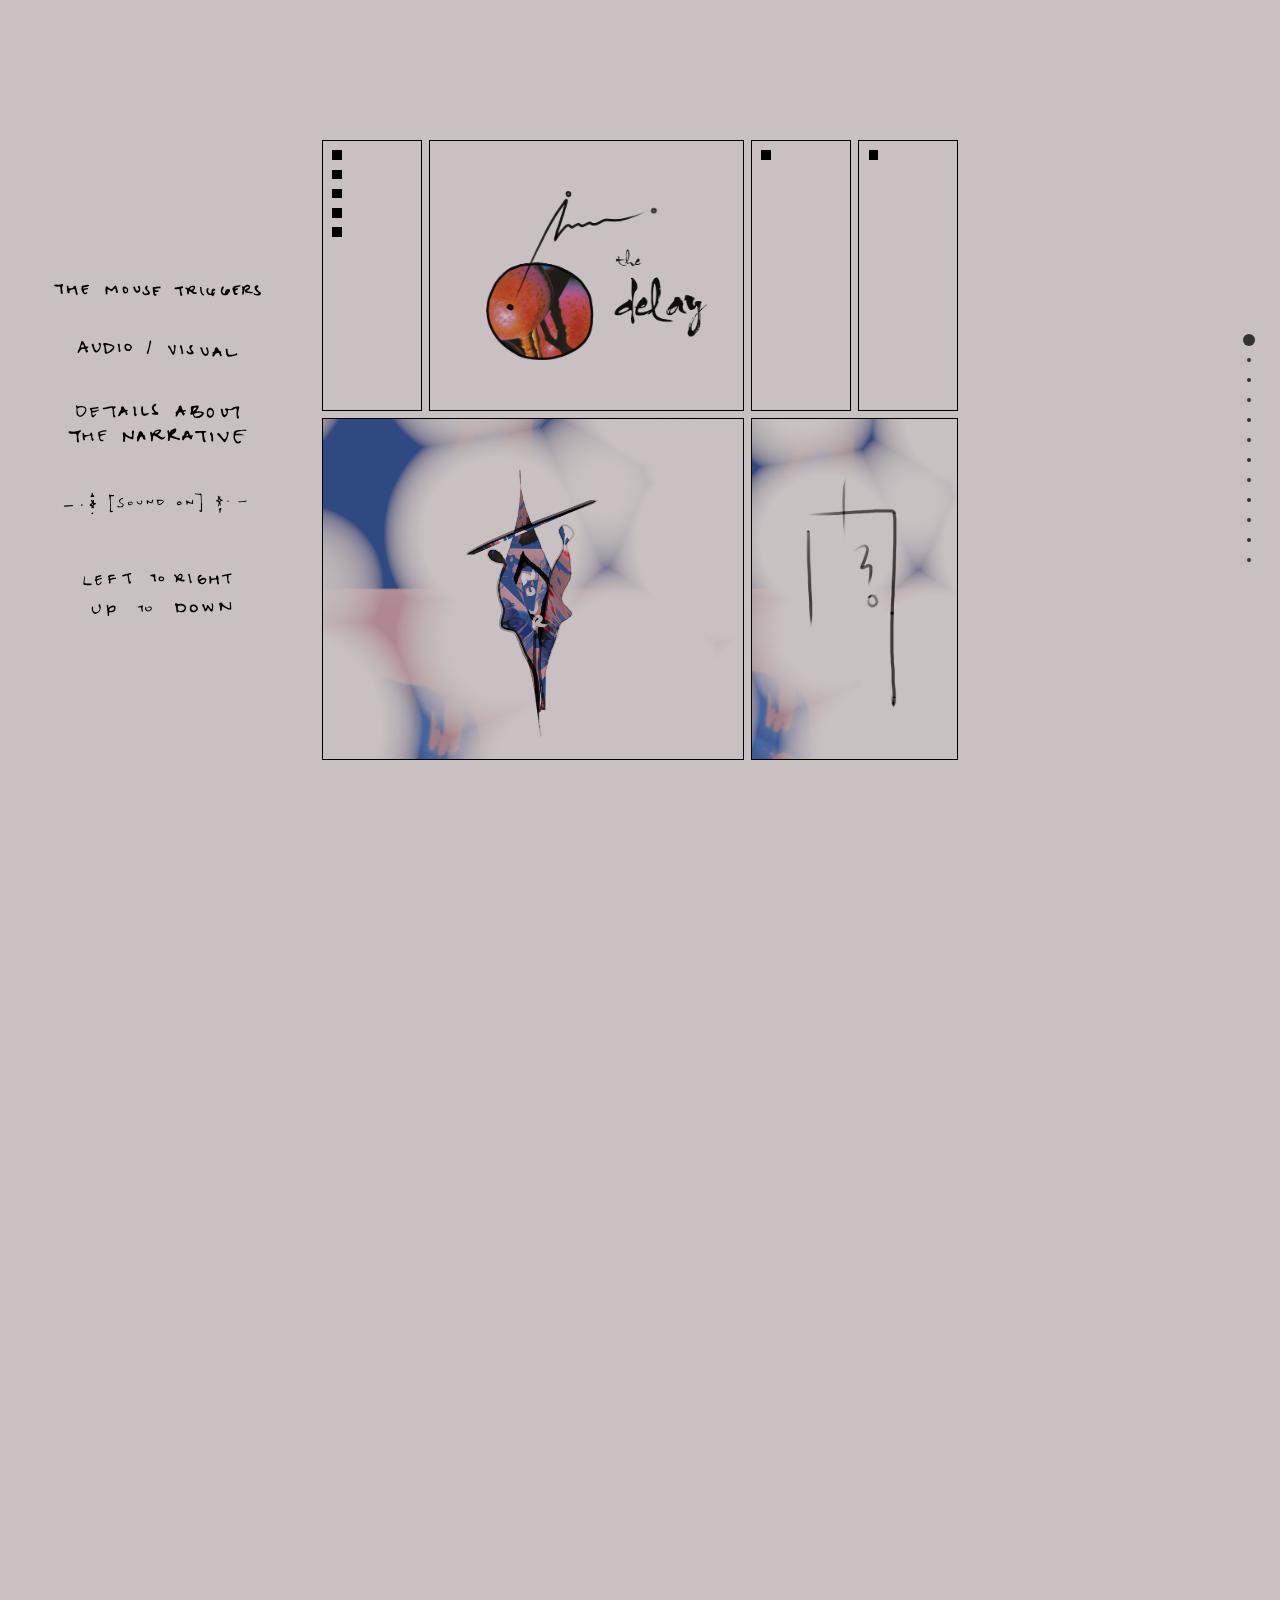
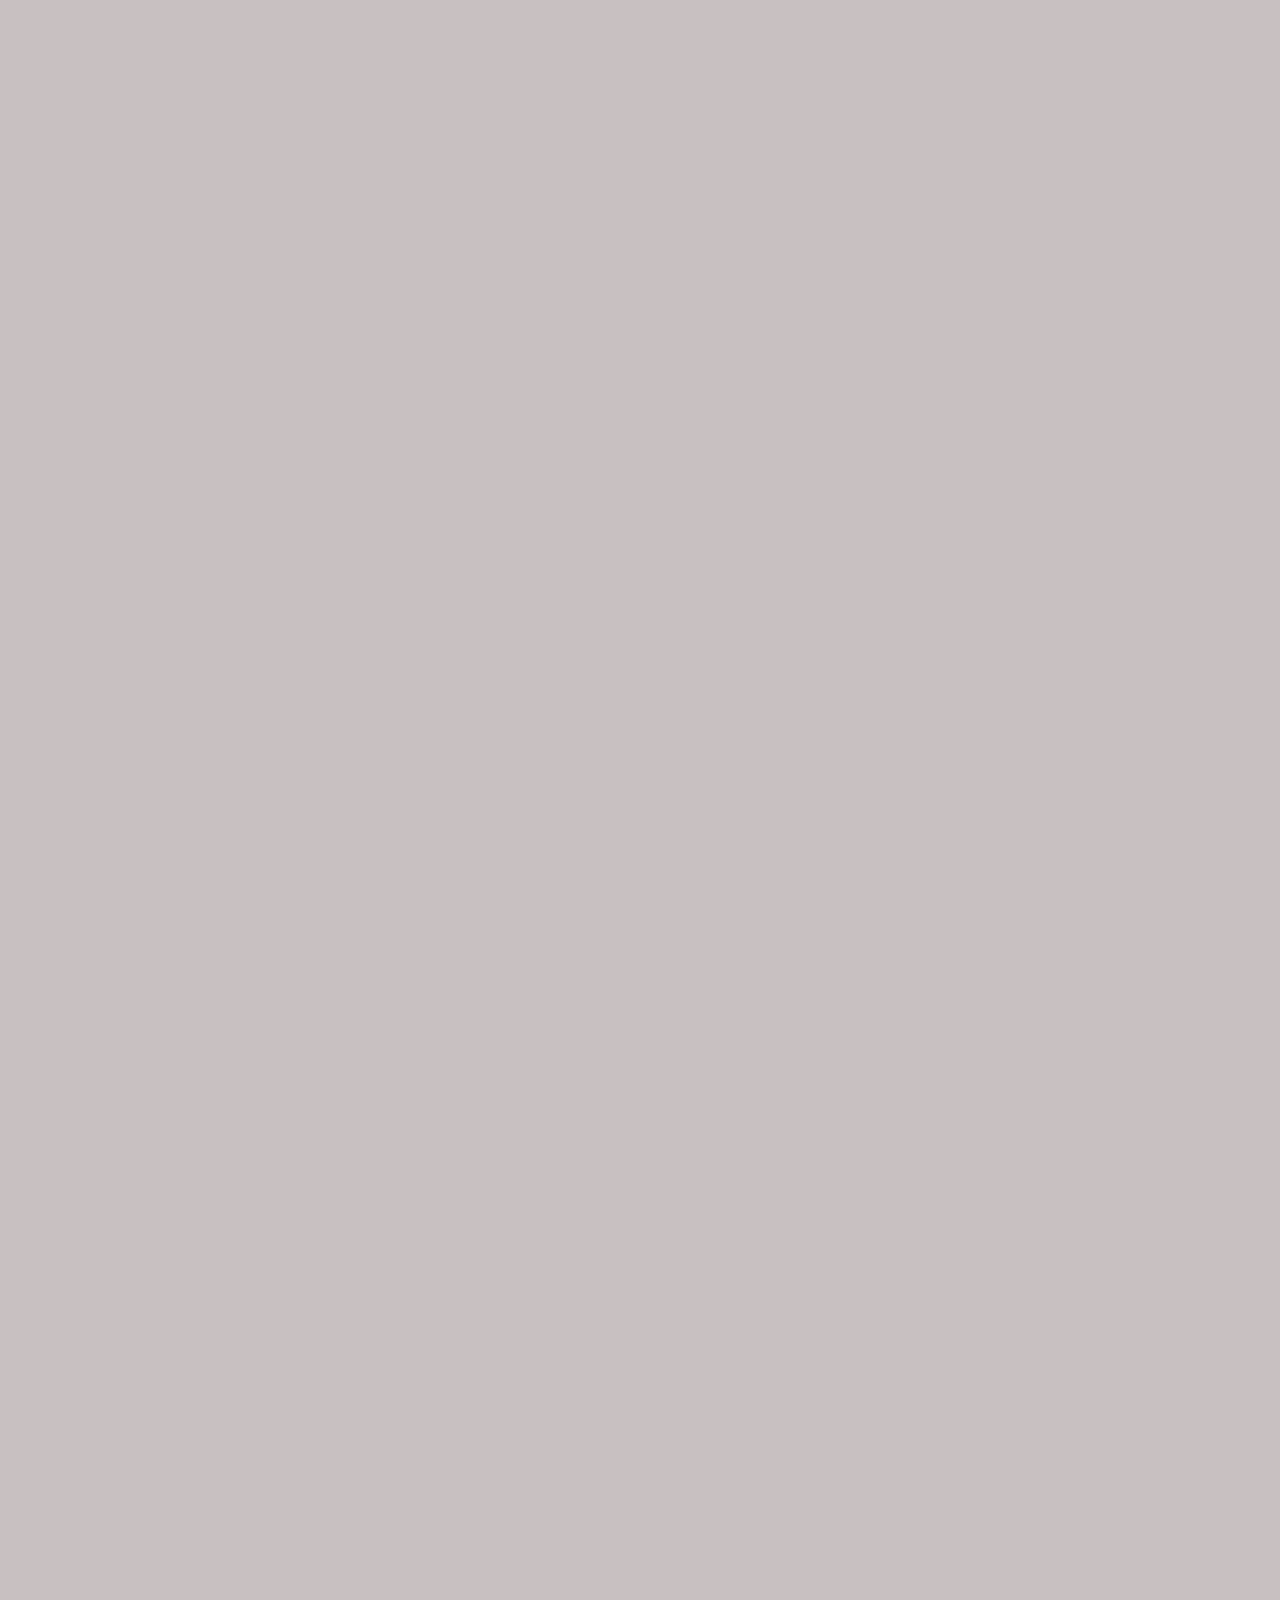
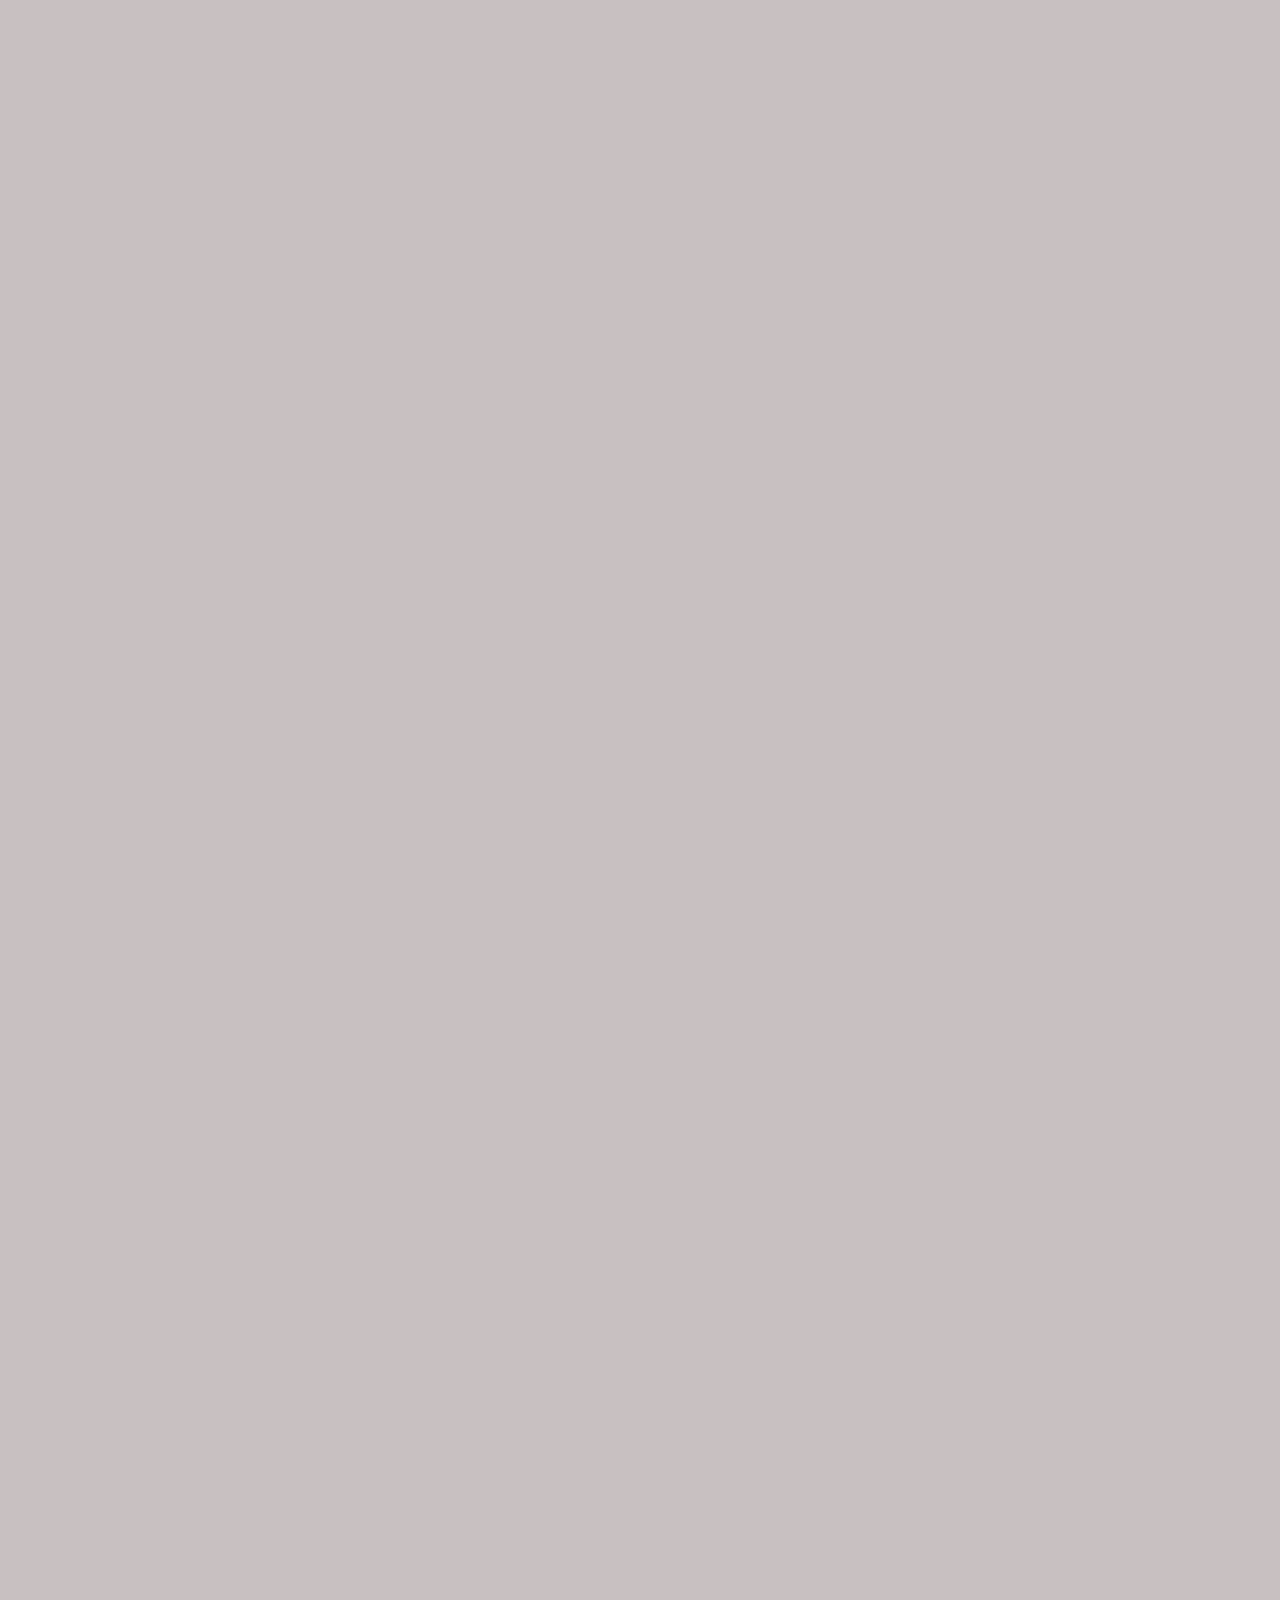
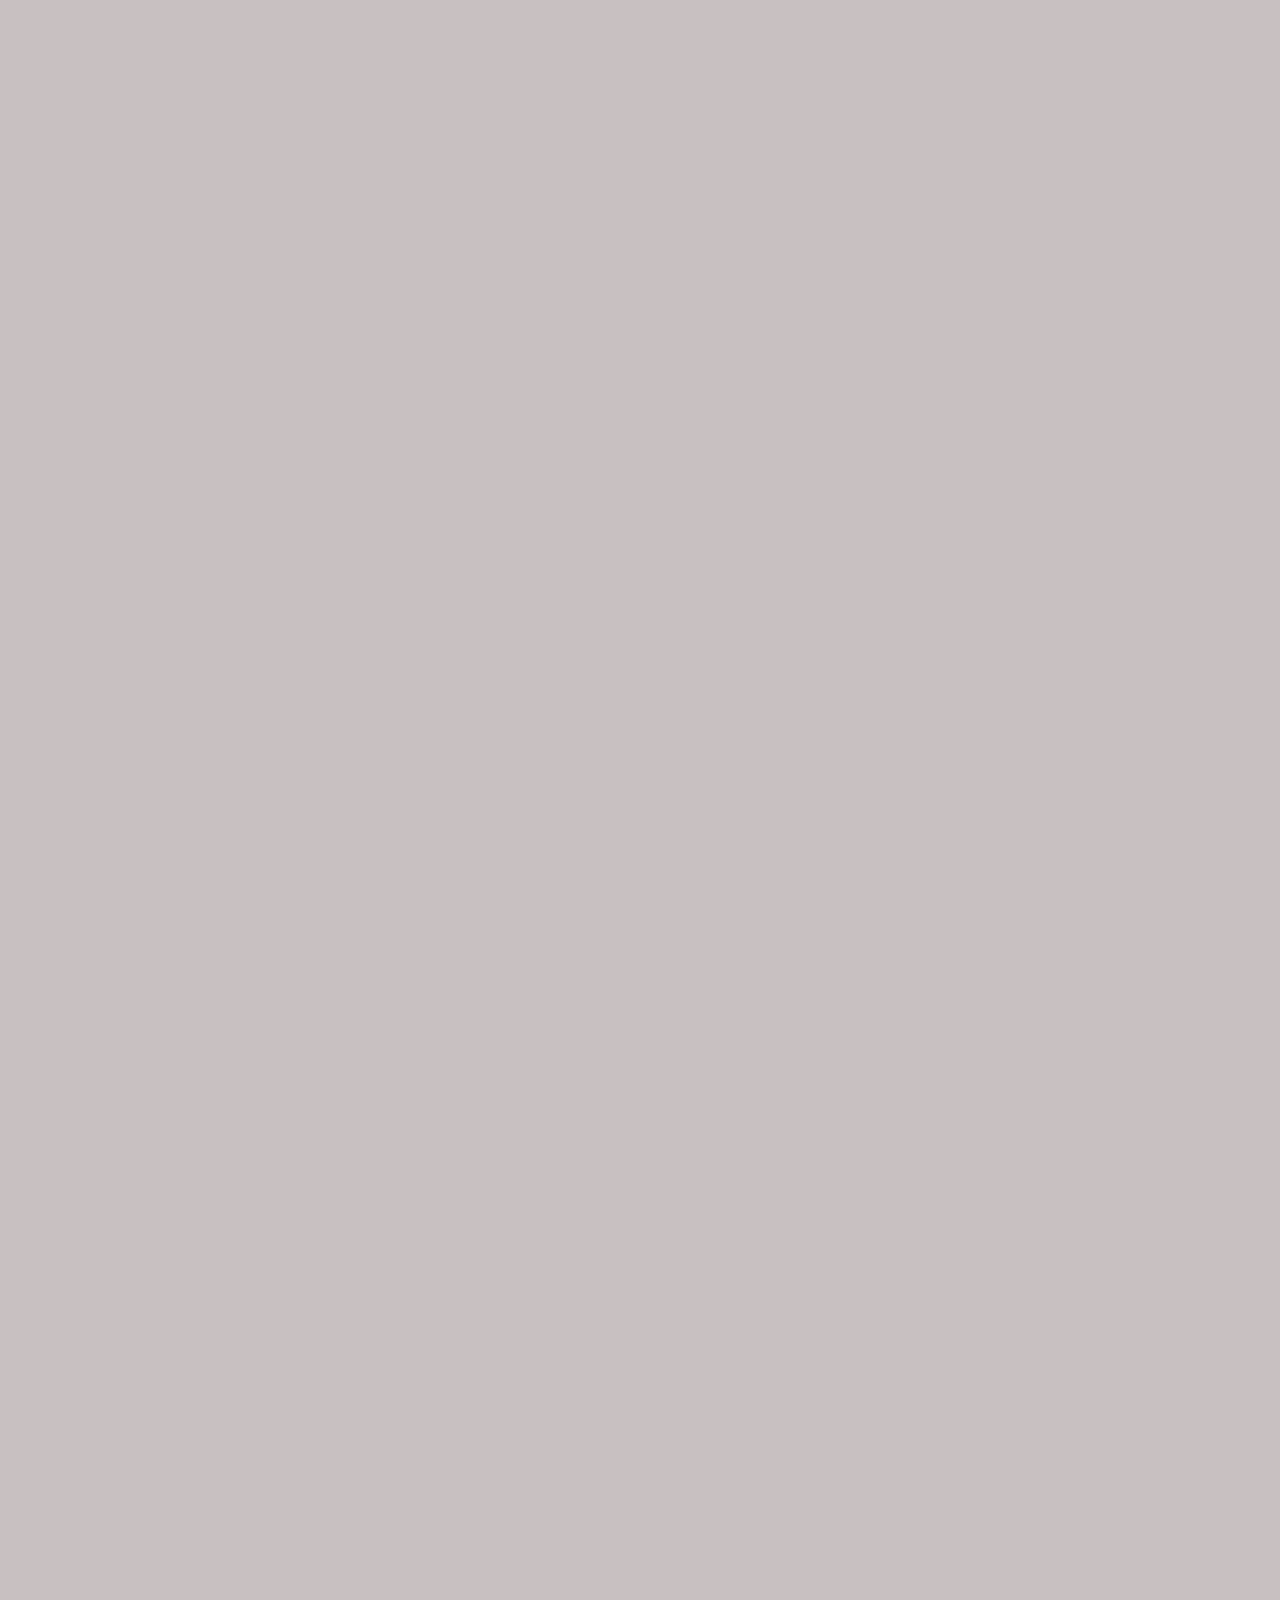
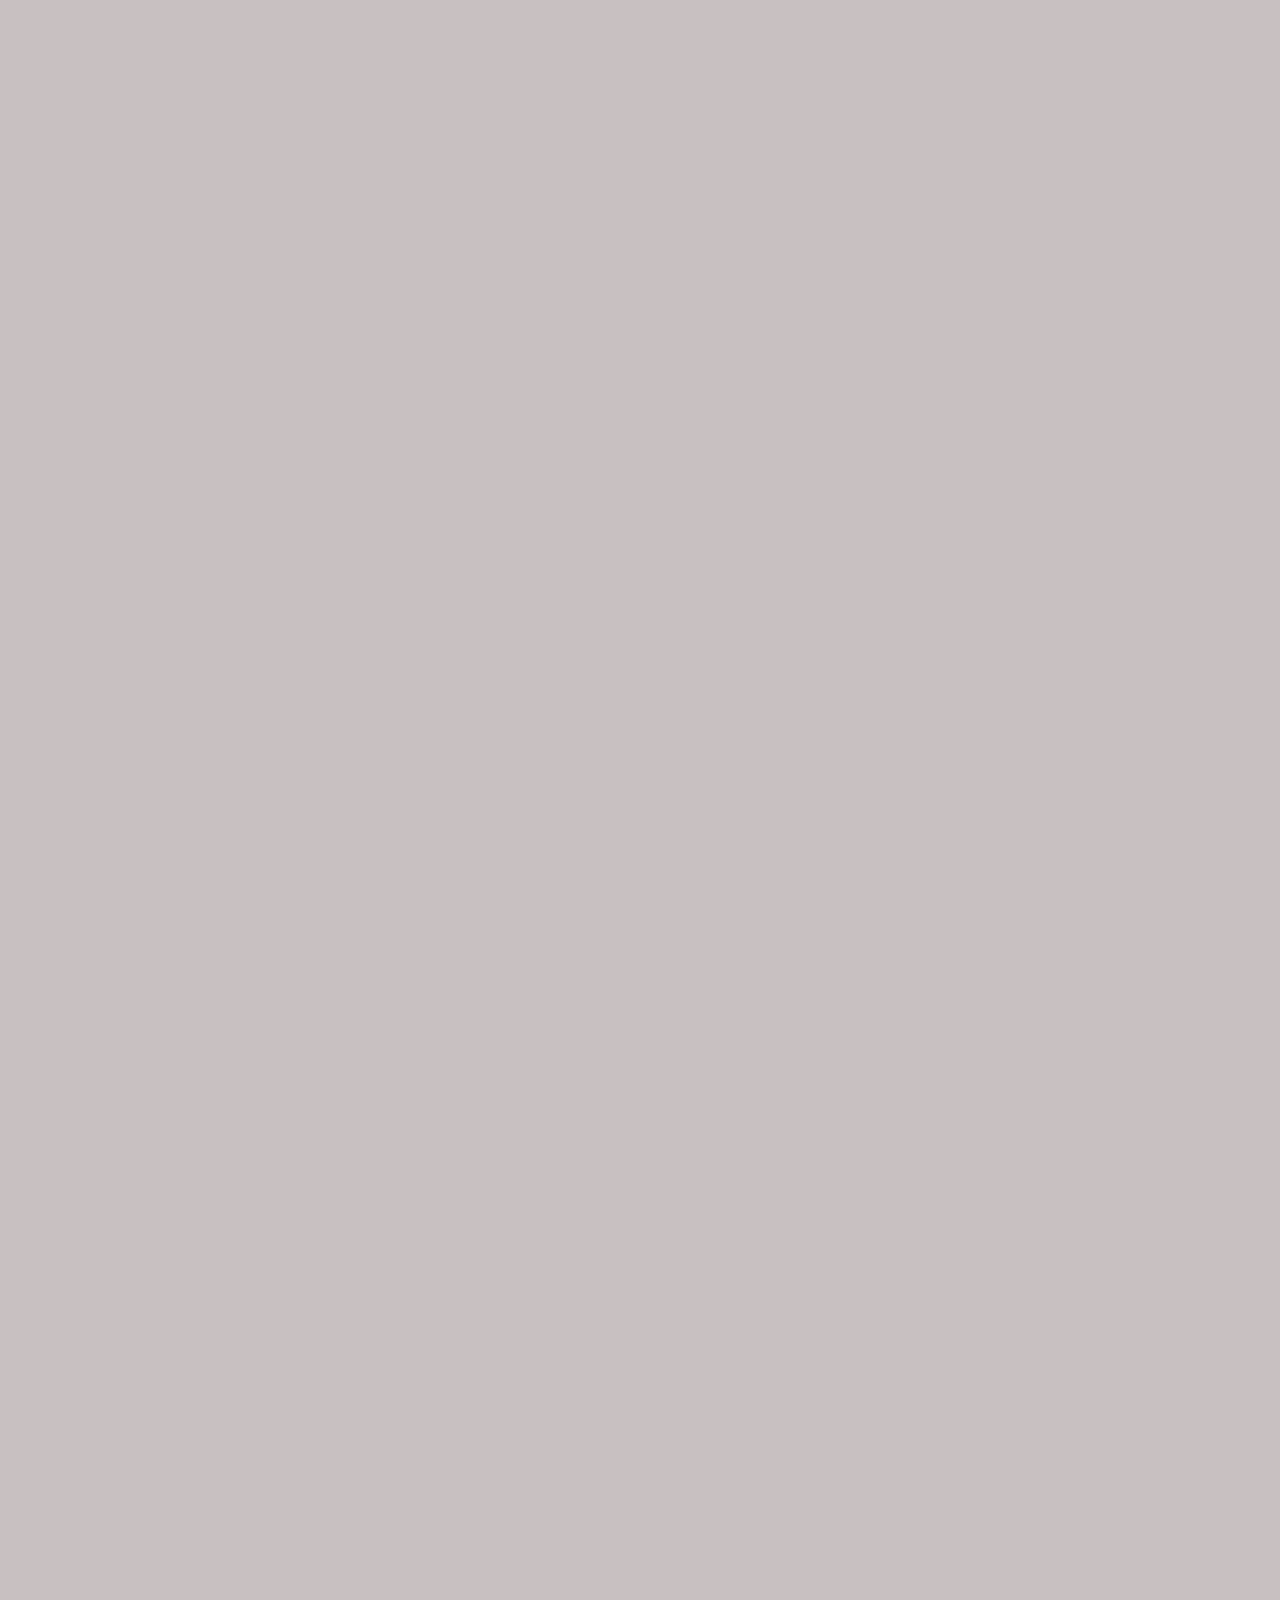
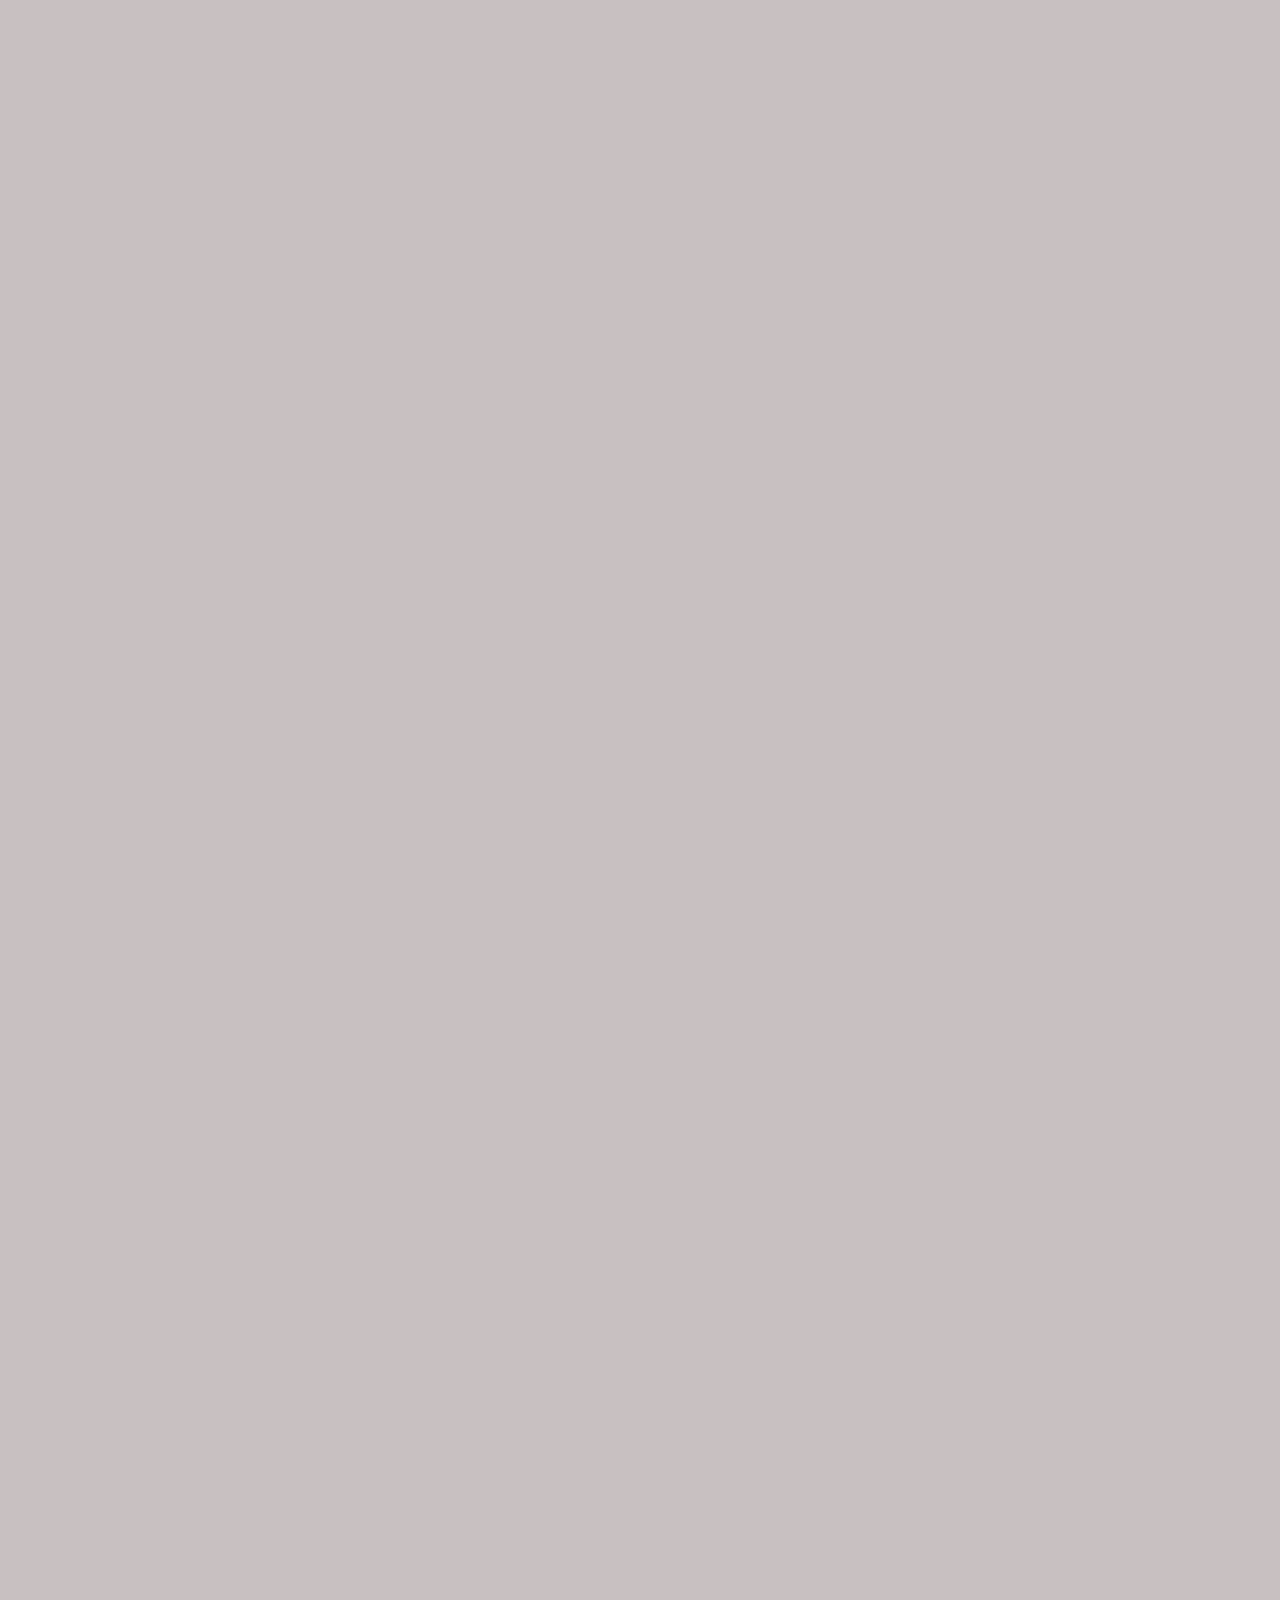
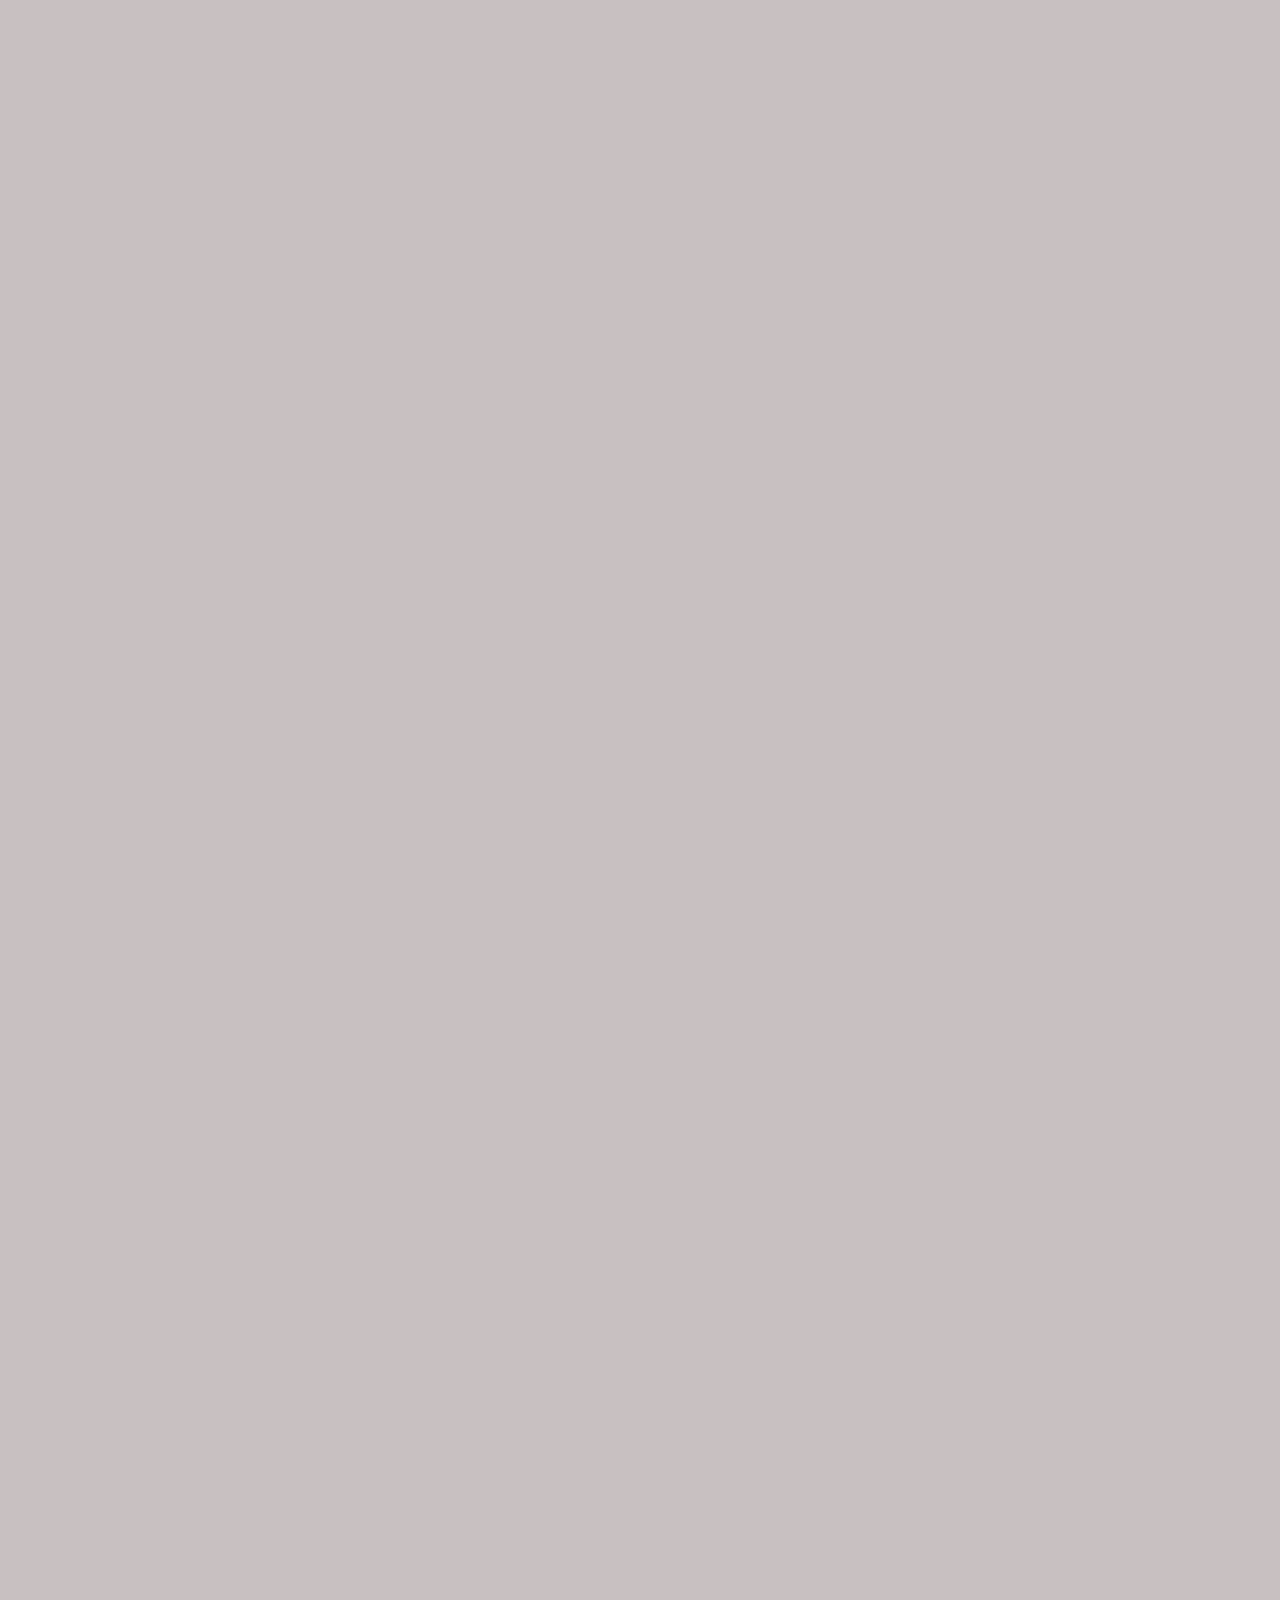
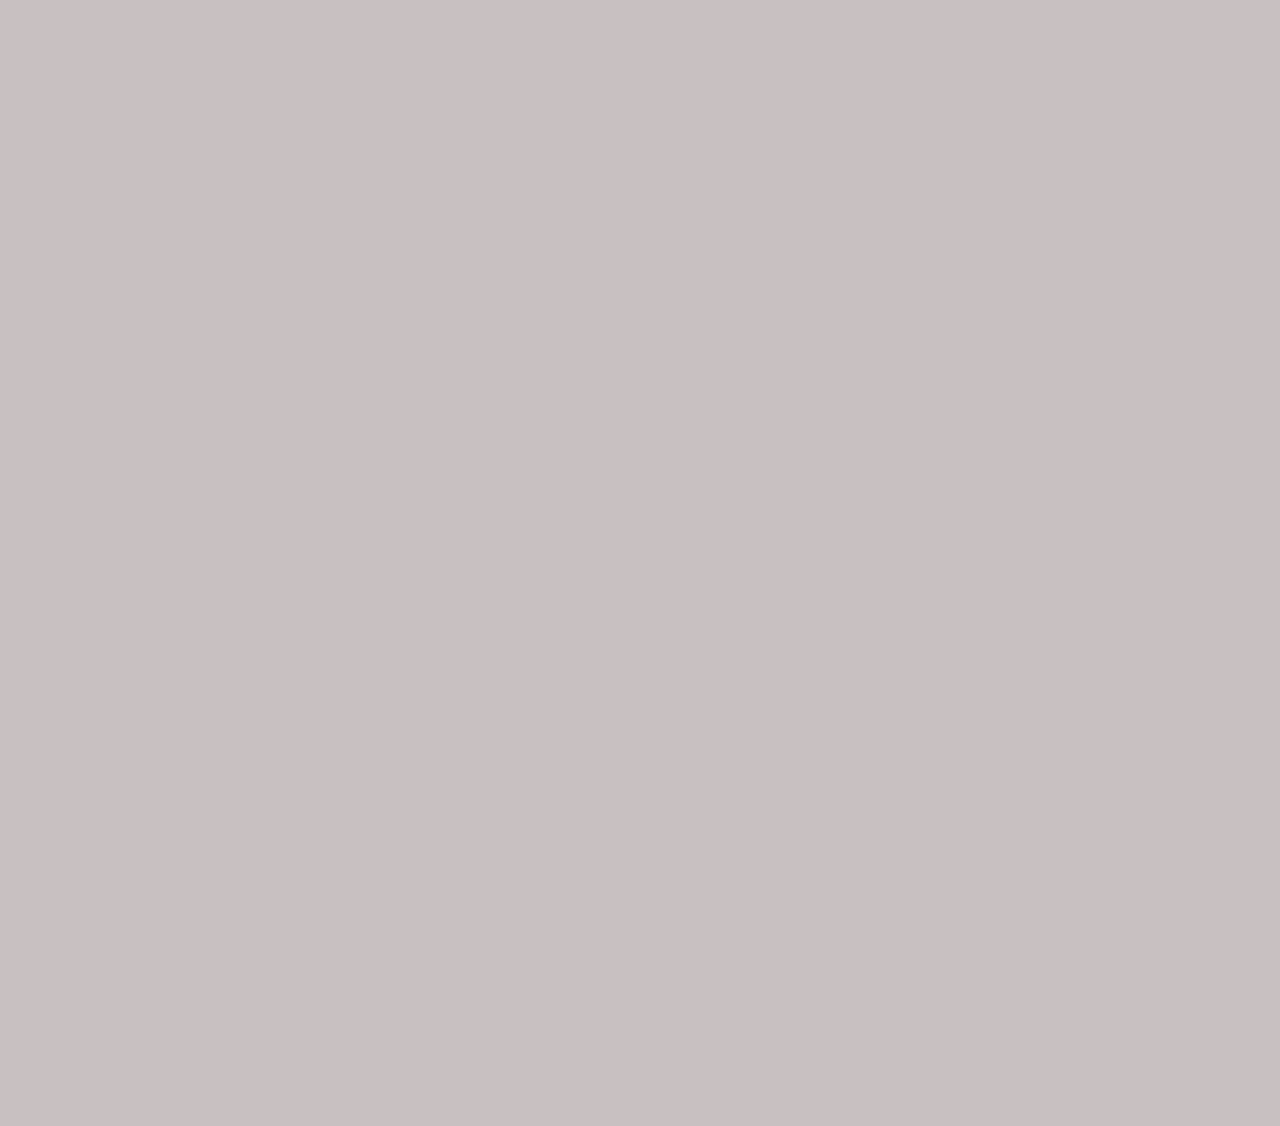
==== commit a1205bab: "deleted excess images, compressed pngs, styling modifications" ====
--- a/index.html
+++ b/index.html
@@ -3,7 +3,7 @@
 
 <head>
     <meta charset="UTF-8">
-    <meta name="viewport" content="width=device-width, initial-scale=1.0">
+    <meta name="viewport" content="width=1024">
     <meta http-equiv="X-UA-Compatible" content="ie=edge">
     <title>The Delay by Dalena Tran</title>
     <link rel="stylesheet" href="css/style.css">
@@ -12,9 +12,6 @@
 
 <body>
     <audio id="bg" src="sounds/bg.wav" type="audio/mpeg" loop></audio>
-    <audio class="introAudio">
-        <!-- <source src="sounds/intro.wav" type="audio/mpeg"> -->
-    </audio>
     <audio class="c1audio">
         <source src="sounds/c1-audio.wav" type="audio/mpeg">
     </audio>
@@ -24,10 +21,10 @@
     <audio class="c3audio">
         <source src="sounds/c3-audio.wav" type="audio/mpeg">
     </audio>
-    <audio class="c4">
+    <audio class="c4audio">
         <source src="sounds/c4-audio.wav" type="audio/mpeg">
     </audio>
-    <audio class="c5">
+    <audio class="c5audio">
         <source src="sounds/c5-audio.wav" type="audio/mpeg">
     </audio>
     <audio class="c7audio">
@@ -42,6 +39,83 @@
     <audio class="c10audio">
         <source src="sounds/c10-audio.wav" type="audio/mpeg">
     </audio>
+    <audio class="c11audio">
+        <source src="sounds/c11-audio.wav" type="audio/mpeg">
+    </audio>
+    <audio class="c12audio">
+        <source src="sounds/c12-audio.wav" type="audio/mpeg">
+    </audio>
+    <audio class="c13audio">
+        <source src="sounds/c13-audio.wav" type="audio/mpeg">
+    </audio>
+    <audio class="c14audio">
+        <source src="sounds/c14-audio.wav" type="audio/mpeg">
+    </audio>
+    <audio class="c15audio">
+        <source src="sounds/c15-audio.wav" type="audio/mpeg">
+    </audio>
+    <audio class="c16audio">
+        <source src="sounds/c16-audio.wav" type="audio/mpeg">
+    </audio>
+    <audio class="c17audio">
+        <source src="sounds/c17-audio.wav" type="audio/mpeg">
+    </audio>
+    <audio class="c18audio">
+        <source src="sounds/c18-audio.wav" type="audio/mpeg">
+    </audio>
+    <audio class="c19audio">
+        <source src="sounds/c19-audio.wav" type="audio/mpeg">
+    </audio>
+    <audio class="c20audio">
+        <source src="sounds/c20-audio.wav" type="audio/mpeg">
+    </audio>
+    <audio class="c21audio">
+        <source src="sounds/c21-audio.wav" type="audio/mpeg">
+    </audio>
+    <audio class="c22audio">
+        <source src="sounds/c22-audio.wav" type="audio/mpeg">
+    </audio>
+    <audio class="c23audio">
+        <source src="sounds/c23-audio.wav" type="audio/mpeg">
+    </audio>
+    <audio class="c24audio">
+        <source src="sounds/c24-audio.wav" type="audio/mpeg">
+    </audio>
+    <audio class="c25audio">
+        <source src="sounds/c25-audio.wav" type="audio/mpeg">
+    </audio>
+    <audio class="c26audio">
+        <source src="sounds/c26-audio.wav" type="audio/mpeg">
+    </audio>
+    <audio class="c27audio">
+        <source src="sounds/c27-audio.wav" type="audio/mpeg">
+    </audio>
+    <audio class="c28audio">
+        <source src="sounds/c28-audio.wav" type="audio/mpeg">
+    </audio>
+    <audio class="c29audio">
+        <source src="sounds/c29-audio.wav" type="audio/mpeg">
+    </audio>
+    <audio class="c30audio">
+        <source src="sounds/c30-audio.wav" type="audio/mpeg">
+    </audio>
+    <audio class="c31audio">
+        <source src="sounds/c31-audio.wav" type="audio/mpeg">
+    </audio>
+    <audio class="c32audio">
+        <source src="sounds/c32-audio.wav" type="audio/mpeg">
+    </audio>
+    <audio class="c33audio">
+        <source src="sounds/c33-audio.wav" type="audio/mpeg">
+    </audio>
+    <audio class="c34audio">
+        <source src="sounds/c34-audio.wav" type="audio/mpeg">
+    </audio>
+    <audio class="c35audio">
+        <source src="sounds/c35-audio.wav" type="audio/mpeg">
+    </audio>
+
+
     <div id="fullPage">
         <div id="wrapper">
             <div class="section s0">
@@ -67,11 +141,13 @@
                     </div>
                     <div class="imgtxtB p0txt4"><img data-src="img/c0-txt4.svg" alt=""></div>
 
-                    
+
                     <div class="p0txt1"><img data-src="img/c0-txt1.svg" alt=""></div>
-                    <div data-linenum="1" class="imgtxtA c1audio hoverElem panel p1"><img data-src="img/c1.png" alt=""></div>
+                    <div data-linenum="1" class="imgtxtA c1audio hoverElem panel p1"><img data-src="img/c1.png" alt="">
+                    </div>
                     <div class="imgtxtB p1txt"><img data-src="img/c1-txt.svg" alt=""></div>
-                    <div data-linenum="2" class="imgtxtA c2audio hoverElem panel p2"><img data-src="img/c2.png" alt=""></div>
+                    <div data-linenum="2" class="imgtxtA c2audio hoverElem panel p2"><img data-src="img/c2.png" alt="">
+                    </div>
                     <div class="imgtxtB p2txt"><img data-src="img/c2-txt.svg" alt=""></div>
 
                 </div>
@@ -82,11 +158,11 @@
                     <div data-linenum="3" class="imgtxtA c3audio hoverElem panel p3"><img data-src="img/c3.png" alt="">
                     </div>
                     <div class="imgtxtB p3txt"><img data-src="img/c3-txt.svg" alt=""></div>
-                    <div data-linenum="4" class="imgtxtA c4 hoverElem panel p4"><img data-src="img/c4.png" alt=""></div>
+                    <div data-linenum="4" class="imgtxtA c4audio hoverElem panel p4"><img data-src="img/c4.png" alt=""></div>
                     <div class="imgtxtB p4txt"><img data-src="img/c4-txt.svg" alt=""></div>
-                    <div data-linenum="5" class="imgtxtA c5 hoverElem panel p5"><img data-src="img/c5.png" alt=""></div>
+                    <div data-linenum="5" class="imgtxtA c5audio hoverElem panel p5"><img data-src="img/c5.png" alt=""></div>
                     <div class="imgtxtB p5txt"><img data-src="img/c5-txt.svg" alt=""></div>
-                    <div data-linenum="6" class="imgtxtA c4 hoverElem panel p6"><img data-src="img/c6.png" alt=""></div>
+                    <div data-linenum="6" class="imgtxtA c4audio hoverElem panel p6"><img data-src="img/c6.png" alt=""></div>
                     <div class="imgtxtB p6txt"><img data-src="img/c6-txt.svg" alt=""></div>
                     <div data-linenum="7" class="imgtxtA c7audio hoverElem panel p7"><img data-src="img/c7.png" alt="">
                     </div>
@@ -108,28 +184,28 @@
             </div>
             <div class="section s3">
                 <div class="layout">
-                    <div data-linenum="11" class="imgtxtA hoverElem panel p11"><img data-src="img/c11.png" alt=""></div>
+                    <div data-linenum="11" class="imgtxtA c11audio hoverElem panel p11"><img data-src="img/c11.png" alt=""></div>
                     <div class="imgtxtB p11txt"><img data-src="img/c11-txt.svg" alt=""></div>
-                    <div data-linenum="12" class="imgtxtA hoverElem panel p12"><img data-src="img/c12.png" alt=""></div>
+                    <div data-linenum="12" class="imgtxtA c12audio hoverElem panel p12"><img data-src="img/c12.png" alt=""></div>
                     <div class="imgtxtB p12txt"><img data-src="img/c12-txt.svg" alt=""></div>
-                    <div data-linenum="13" class="imgtxtA hoverElem panel p13"><img data-src="img/c13.png" alt=""></div>
+                    <div data-linenum="13" class="imgtxtA c13audio hoverElem panel p13"><img data-src="img/c13.png" alt=""></div>
                     <div class="imgtxtB p13txt"><img data-src="img/c13-txt.svg" alt=""></div>
-                    <div data-linenum="14" class="imgtxtA hoverElem panel p14"><img data-src="img/c14.png" alt=""></div>
+                    <div data-linenum="14" class="imgtxtA c14audio hoverElem panel p14"><img data-src="img/c14.png" alt=""></div>
                     <div class="imgtxtB p14txt"><img data-src="img/c14-txt.svg" alt=""></div>
                 </div>
             </div>
             <div class="section s4">
                 <div class="layout">
                     <div data-linenum="15" class="noBord p15"><img data-src="img/c15t.png" alt=""></div>
-                    <div data-linenum="16" class="imgtxtA hoverElem panel p16"><img data-src="img/c15.gif" alt=""></div>
+                    <div data-linenum="16" class="imgtxtA c15audio hoverElem panel p16"><img data-src="img/c15.gif" alt=""></div>
                     <div class="imgtxtB p15txt"><img data-src="img/c15-txt.svg" alt=""></div>
                 </div>
             </div>
             <div class="section s5">
                 <div class="layout">
-                    <div data-linenum="17" class="imgtxtA hoverElem panel p17"><img data-src="img/c16.png" alt=""></div>
+                    <div data-linenum="17" class="imgtxtA c16audio hoverElem panel p17"><img data-src="img/c16.png" alt=""></div>
                     <div class="imgtxtB p16txt"><img data-src="img/c16-txt.svg" alt=""></div>
-                    <div data-linenum="18" class="imgtxtA hoverElem panel p18"><img data-src="img/c17.png" alt=""></div>
+                    <div data-linenum="18" class="imgtxtA c17audio hoverElem panel p18"><img data-src="img/c17.png" alt=""></div>
                     <div class="imgtxtB p17txt"><img data-src="img/c17-txt.svg" alt=""></div>
 
 
@@ -137,65 +213,65 @@
             </div>
             <div class="section s6">
                 <div class="layout">
-                    <div data-linenum="19" class="imgtxtA hoverElem panel p19"><img data-src="img/c18.png" alt=""></div>
+                    <div data-linenum="19" class="imgtxtA c18audio hoverElem panel p19"><img data-src="img/c18.png" alt=""></div>
                     <div class="imgtxtB p18txt"><img data-src="img/c18-txt.svg" alt=""></div>
-                    <div data-linenum="20" class="imgtxtA hoverElem panel p20"><img data-src="img/c19.png" alt=""></div>
+                    <div data-linenum="20" class="imgtxtA c19audio hoverElem panel p20"><img data-src="img/c19.png" alt=""></div>
                     <div class="imgtxtB p19txt"><img data-src="img/c19-txt.svg" alt=""></div>
-                    <div data-linenum="21" class="imgtxtA hoverElem panel p21"><img data-src="img/c20.gif" alt=""></div>
+                    <div data-linenum="21" class="imgtxtA c20audio hoverElem panel p21"><img data-src="img/c20.gif" alt=""></div>
                     <div class="imgtxtB p20txt"><img data-src="img/c20-txt.svg" alt=""></div>
-                    <div data-linenum="22" class="imgtxtA hoverElem panel p22"><img data-src="img/c21.gif" alt=""></div>
+                    <div data-linenum="22" class="imgtxtA c21audio hoverElem panel p22"><img data-src="img/c21.gif" alt=""></div>
                     <div class="imgtxtB p21txt"><img data-src="img/c21-txt.svg" alt=""></div>
                 </div>
             </div>
             <div class="section s7">
                 <div class="layout">
-                    <div data-linenum="23" class="imgtxtA noBord p23"><img data-src="img/c22.png" alt=""></div>
+                    <div data-linenum="23" class="imgtxtA c22audio noBord p23"><img data-src="img/c22.png" alt=""></div>
                     <div class="imgtxtB p22txt"><img data-src="img/c22-txt.svg" alt=""></div>
-                    <div data-linenum="24" class="imgtxtA hoverElem panel p24"><img data-src="img/c23.gif" alt=""></div>
+                    <div data-linenum="24" class="imgtxtA c23audio hoverElem panel p24"><img data-src="img/c23.gif" alt=""></div>
                     <div class="imgtxtB p23txt"><img data-src="img/c23-txt.svg" alt=""></div>
-                    <div data-linenum="25" class="imgtxtA hoverElem panel p25"><img data-src="img/c24.png" alt=""></div>
+                    <div data-linenum="25" class="imgtxtA c24audio hoverElem panel p25"><img data-src="img/c24.png" alt=""></div>
                     <div class="imgtxtB p24txt"><img data-src="img/c24-txt.svg" alt=""></div>
-                    <div data-linenum="26" class="imgtxtA hoverElem panel p26"><img data-src="img/c25.png" alt=""></div>
+                    <div data-linenum="26" class="imgtxtA c25audio hoverElem panel p26"><img data-src="img/c25.png" alt=""></div>
                     <div class="imgtxtB p25txt"><img data-src="img/c25-txt.svg" alt=""></div>
                 </div>
             </div>
             <div class="section s8">
                 <div class="layout">
-                    <div data-linenum="27" class="imgtxtA noBord bordPad p27"><img data-src="img/c26.png" alt="">
+                    <div data-linenum="27" class="imgtxtA c26audio noBord p27"><img data-src="img/c26.png" alt="">
                     </div>
                     <div class="imgtxtB p26txt"><img data-src="img/c26-txt.svg" alt=""></div>
-                    <div data-linenum="28" class="imgtxtA hoverElem panel p28"><img data-src="img/c27-cutv2.png" alt="">
+                    <div data-linenum="28" class="imgtxtA c27audio hoverElem panel p28"><img data-src="img/c27-cutv2.png" alt="">
                     </div>
                     <div class="imgtxtB p27txt"><img data-src="img/c27-txt.svg" alt=""></div>
-                    <div data-linenum="29" class="imgtxtA hoverElem panel p29"><img data-src="img/C28.gif" alt=""></div>
+                    <div data-linenum="29" class="imgtxtA c28audio hoverElem panel p29"><img data-src="img/C28.gif" alt=""></div>
                     <div class="imgtxtB p28txt"><img data-src="img/c28-txt.svg" alt=""></div>
                 </div>
             </div>
             <div class="section s9">
                 <div class="layout">
-                    <div data-linenum="29" class="noBord bordPad p29txt1"><img data-src="img/c29-txt1.svg" alt=""></div>
-                    <div data-linenum="30" class="imgtxtA hoverElem panel p30"><img data-src="img/c29.png" alt=""></div>
+                    <div data-linenum="29" class="noBord c29audio p29txt1"><img data-src="img/c29-txt1.svg" alt=""></div>
+                    <div data-linenum="30" class="imgtxtA c30audio hoverElem panel p30"><img data-src="img/c29.png" alt=""></div>
                     <div class="imgtxtB p29txt2"><img data-src="img/c29-txt2.svg" alt=""></div>
-                    <div data-linenum="31" class="imgtxtA hoverElem panel p31"><img data-src="img/C28.gif" alt=""></div>
+                    <div data-linenum="31" class="imgtxtA c31audio hoverElem panel p31"><img data-src="img/C28.gif" alt=""></div>
                     <div class="imgtxtB p30txt"><img data-src="img/c30-txt.svg" alt=""></div>
-                    <div data-linenum="32" class="imgtxtA hoverElem panel p32"><img data-src="img/C28.gif" alt=""></div>
+                    <div data-linenum="32" class="imgtxtA c32audio hoverElem panel p32"><img data-src="img/C28.gif" alt=""></div>
                     <div class="imgtxtB p31txt"><img data-src="img/c31-txt.svg" alt=""></div>
-                    <div data-linenum="33" class="imgtxtA hoverElem panel p33"><img data-src="img/C28.gif" alt=""></div>
+                    <div data-linenum="33" class="imgtxtA c33audio hoverElem panel p33"><img data-src="img/C28.gif" alt=""></div>
                     <div class="imgtxtB p32txt"><img data-src="img/c32-txt.svg" alt=""></div>
                 </div>
             </div>
             <div class="section s10">
                 <div class="layout">
-                    <div data-linenum="34" class="imgtxtA hoverElem panel p34"><img data-src="img/c33.gif"
+                    <div data-linenum="34" class="imgtxtA c34audio hoverElem panel p34"><img data-src="img/c33.gif"
                             alt="Affirmation by Assata Shakur"></div>
                     <div class="imgtxtB p33txt"><img data-src="img/c33-txt.svg" alt=""></div>
-                    <div data-linenum="35" class="noBord bordPad p35"><img data-src="img/c34.png" alt="">
-                    </div>
-                    <div data-linenum="36" class="imgtxtA hoverElem panel p36"><img data-src="img/c35.gif" alt=""></div>
+                    <div data-linenum="35" class="noBord p35"><img data-src="img/c34.png" alt="">
+                    </div>
+                    <div data-linenum="36" class="imgtxtA c35audio hoverElem panel p36"><img data-src="img/c35.gif" alt=""></div>
                     <div class="imgtxtB p34txt"><img data-src="img/c34-txt.svg" alt=""></div>
                 </div>
             </div>
-            <div class="section s10">
+            <div class="section s11">
                 <div class="layout">
                     <div class="hoverElem noBord bordPad ptbc"><img data-src="img/tbc.png" alt=""></div>
                 </div>
--- a/css/style.css
+++ b/css/style.css
@@ -1,3 +1,9 @@
+/* @media only screen and (max-width: 1400px) {
+  .p9txt {
+    padding: 10px !important;
+  }
+}  */
+
 @font-face {
   font-family: Chivo;
   src: url('font/Chivo.ttf');
@@ -16,7 +22,7 @@
 }
 
 .panel {
-  border: 5px solid #000;
+  border: .15vmax solid #000;
   cursor: url("img/ball2.cur"), auto;
   transition: 0.3s;
 }
@@ -25,20 +31,6 @@
   border: none;
 }
 
-
-.bordPad {
-  padding-left: 6px;
-  padding-top: 5px;
-}
-
-.bordCorn {
-  border-block-end: solid;
-  writing-mode: horizontal-tb;
-  border-top: 10px solid #000;
-  border-left: 10px solid #000;
-  border-right: none;
-  border-bottom: none;
-}
 
 .textContainer {
   position: fixed;
@@ -81,7 +73,7 @@
 
 .layout {
   display: grid;
-  grid-gap: .75rem .85rem;
+  grid-gap: .55vmax;
   grid-template-columns: repeat(24, minmax(0, 1fr));
 }
 
@@ -118,10 +110,10 @@
 }
 
 .panel>div {
-  width: 20px;
-  height: 20px;
+  width: .75vmax;
+  height: .75vmax;
   background: #000;
-  margin: 20px;
+  margin: .75vw;
 }
 
 .e1 {
@@ -176,26 +168,23 @@
 .p1 {
   grid-row: 2/3;
   grid-column: 7/15;
-  align-self: center;
 }
 
 .p1txt {
   grid-row: 1/3;
-  grid-column: 1/7;
-  padding:100px;
+  grid-column: 2/6;
+  /* padding:100px; */
   align-self: center;
 }
 
 .p2 {
   grid-row: 2/3;
   grid-column: 15/19;
-  align-self: center;
 }
 
 .p2txt {
-  grid-row: 1/3;
-  grid-column: 19/25;
-  padding:100px;
+  grid-row: 2/3;
+  grid-column: 20/24;
   align-self: center;
 }
 
@@ -203,7 +192,6 @@
 .p3 {
   grid-row: 2/3;
   grid-column: 7/19;
-  align-self: center;
 }
 
 .p3txt {
@@ -280,8 +268,7 @@
 
 .p9txt {
   grid-row: 1/4;
-  grid-column: 19/25;
-  padding: 100px;
+  grid-column: 20/24;
   align-self: center;
 }
 
@@ -292,8 +279,7 @@
 
 .p10txt {
   grid-row: 1/4;
-  grid-column: 1/7;
-  padding: 150px;
+  grid-column: 2/6;
   align-self: center;
 }
 
@@ -348,7 +334,6 @@
 .p15 {
   grid-row: 1/2;
   grid-column: 5/9;
-  align-self: center;
 }
 
 .p15txt {
@@ -447,8 +432,7 @@
 
 .p23txt {
   grid-row: 1/4;
-  grid-column: 1/7;
-  padding: 150px;
+  grid-column: 2/6;
   align-self: center;
 }
 
@@ -459,8 +443,7 @@
 
 .p24txt {
   grid-row: 1/4;
-  grid-column: 19/25;
-  padding: 150px;
+  grid-column: 20/24;
   align-self: center;
 }
 
